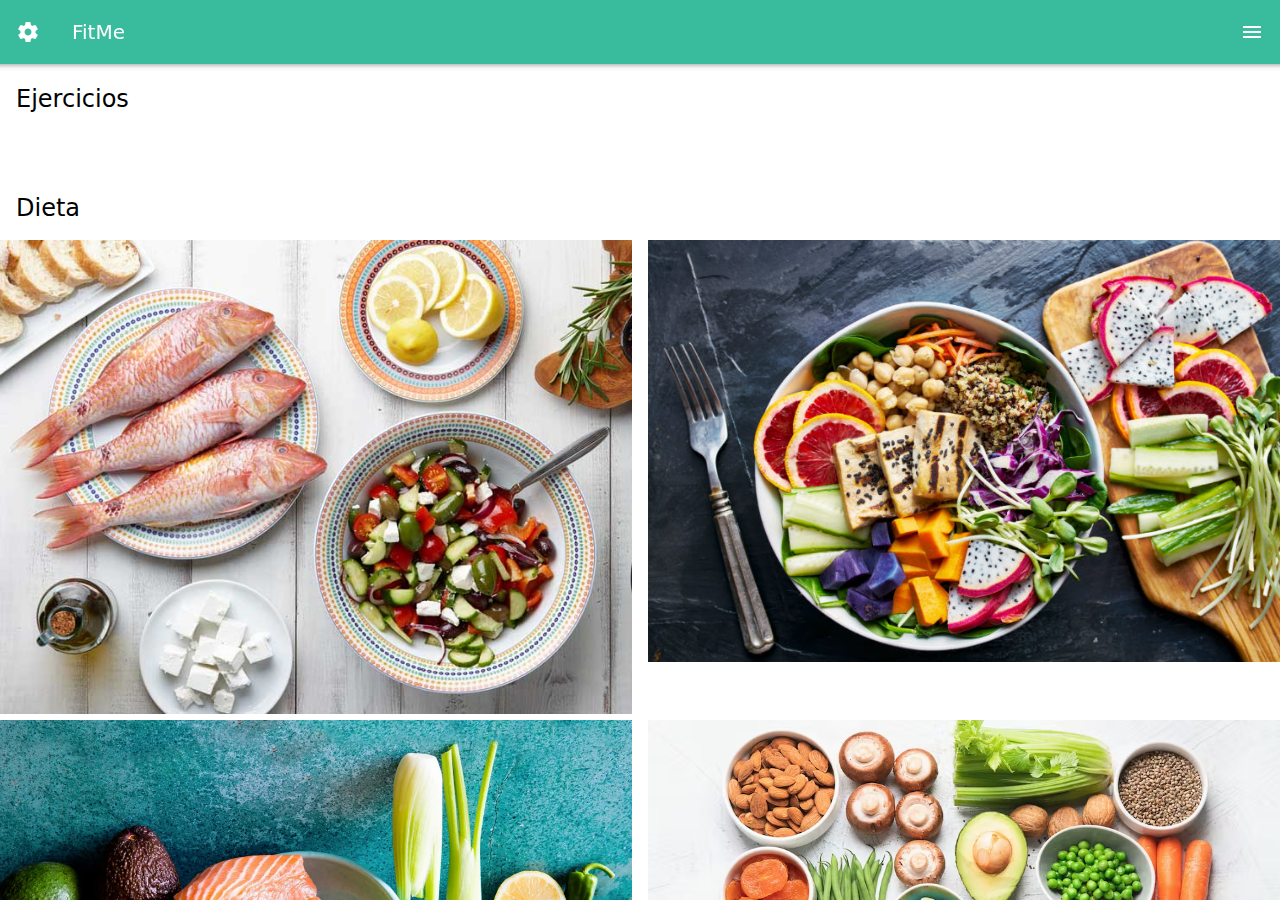
==== index.html @ 6076ef52 "Add files via upload" ====
<!doctype html>
<html>
<head>
<meta charset="utf-8">
<meta name="viewport" content="width=device-width, initial-scale=1.0">
<title>FitMe</title>
<link href="css/framework7.bundle.min.css" rel="stylesheet">
<link href="https://fonts.googleapis.com/icon?family=Material+Icons" rel="stylesheet">
<link href="css/style.css" rel="stylesheet">
	
</head>
<body>


	<div id="app">
		<div class="view view-main view-init">
			
			<section class="panel panel-left panel-cover" id="panel-left">
				<div class="info-user">
					
					<div class="row">
						<article class="col-30">
							<img src="img/WhatsApp Image 2022-12-01 at 8.39.39 PM.jpeg" class="img-fluid" alt="">
						</article>
						<article class="col-70">
							<h4>Rafael Bran</h4>
							<p>rafabran@gmail.com</p>
						</article>
					</div>
				</div>
					<div class="list media-list no-margin-top list-panel">
						<ul>
							<li>
								<a href="/home/" class="item-content item-link panel-close">
									<div class="item-media">
										<i class="material-icons">home</i>
									</div>
									<div class="item-inner">
										<span class="item-title">Home</span>
									</div>
								</a>
							</li>
							<li>
								<a href="/brands/" class="item-content item-link panel-close">
									<div class="item-media">
										<i class="material-icons">history</i>
									</div>
									<div class="item-inner">
										<span class="item-title">History</span>
									</div>
								</a>
							</li>
							<li>
								<a href="#" class="item-content item-link panel-close">
									<div class="item-media">
										<i class="material-icons">article</i>
									</div>
									<div class="item-inner">
										<span class="item-title">work</span>
									</div>
								</a>
							</li>
							<li>
								<a href="/brands/" class="item-content item-link panel-close">
									<div class="item-media">
										<i class="material-icons">location_on</i>
									</div>
									<div class="item-inner">
										<span class="item-title">Location</span>
									</div>
								</a>
							</li>
							
							<li>
								<a href="#" class="item-content item-link panel-close">
									<div class="item-media">
										<i class="material-icons">notifications</i>
									</div>
									<div class="item-inner">
										<span class="item-title">Notifications</span>
									</div>
								</a>
							</li>
							<li>
								<a href="#" class="item-content item-link panel-close">
									<div class="item-media">
										<i class="material-icons">settings</i>
									</div>
									<div class="item-inner">
										<span class="item-title">Settings</span>
									</div>
								</a>
							</li>
							<li>
								<a href="#" class="item-content item-link panel-close">
									<div class="item-media">
										<i class="material-icons">help</i>
									</div>
									<div class="item-inner">
										<span class="item-title">Help  About</span>
									</div>
								</a>
							</li>
						</ul>
					</div>
			</section>
			
		
        
			<section data-name="home" class="page">

			  <!-- Top Navbar -->
			  <nav class="navbar">
				<div class="navbar-bg"></div>
				<div class="navbar-inner">
					<div class="left">
						<a href="#" class="link"><span class="material-icons">settings</span></a>
					</div>
				  	<div class="title">FitMe</div>
					<div class="right">
						<a href="#" class="link panel-open" data-panel="left"><span class="material-icons">menu</span></a>
					</div>
				</div>
			  </nav>


			  <section class="page-content">
			  
				  <h2 class="block-title block-title-medium">Ejercicios</h2>
				  <div class="home-ejercicios">
					  <div class="row">
					  <article class="col-50">
						  <img src="img/portrait-of-smiling-fitness-woman-in-earphones (1).jpg" alt="" class="img-fluid">
						  
						  </article>
						  
						    <article class="col-50">
								 <img src="img/portrait-of-fitness-woman-in-earphones.jpg" alt="" class="img-fluid">
						  </article>
						
						  
					  </div>
					  <div class="row">
					  <article class="col-50">
						  <img src="img/portrait-of-fitness-woman-doing-stretching-exercises.jpg" alt="" class="img-fluid">
						  
						  </article>
						  
						    <article class="col-50">
								 <img src="img/young-attractive-fitness-girl-jogging.jpg" alt="" class="img-fluid">
						  </article>
						
						  
					  </div>
				  </div>
				  
				  <h2 class="block-title block-title-medium">Dieta</h2>
				  <div class="home-ejercicios">
					  <div class="row">
					  <article class="col-50">
						  <img src="img/mediterranean-diet-meal-plan-732x549-thumbnail.jpg" alt="" class="img-fluid">
						  
						  </article>
						  
						    <article class="col-50">
								 <img src="img/whole30.jpg" alt="" class="img-fluid">
						  </article>
						
						  
					  </div>
					  <div class="row">
					  <article class="col-50">
						  <img src="img/ingredients-healthy-eating-food-eggs-salmon-vegetables-1296x728-header-1.webp" alt="" class="img-fluid">
						  
						  </article>
						  
						    <article class="col-50">
								 <img src="img/file-20200813-22-u6p0qo.avif" alt="" class="img-fluid">
						  </article>
						
						  
					  </div>
					  
					  <div class="toolbar toolbar-bottom">
			  <div class="toolbar-inner">
				<a href="/home/" class="link">
					<i class="material-icons">home</i></a>
				  <a href="/brands/" class="link">
					<i class="material-icons">calendar_today</i></a>
				<a href="#panel-left" class="link">
					<i class="material-icons">account_circle</i></a>
				  <a href="#" class="link">
					<i class="material-icons">favorite</i></a>
			  </div>
						  
			</div>
					  
				  </div>
			  </section>

			</section>
			
		</div>
	</div>
	
	
	
	
	<script src="js/framework7.bundle.min.js"></script>
	<script src="js/app.js"></script>
	
</body>
</html>
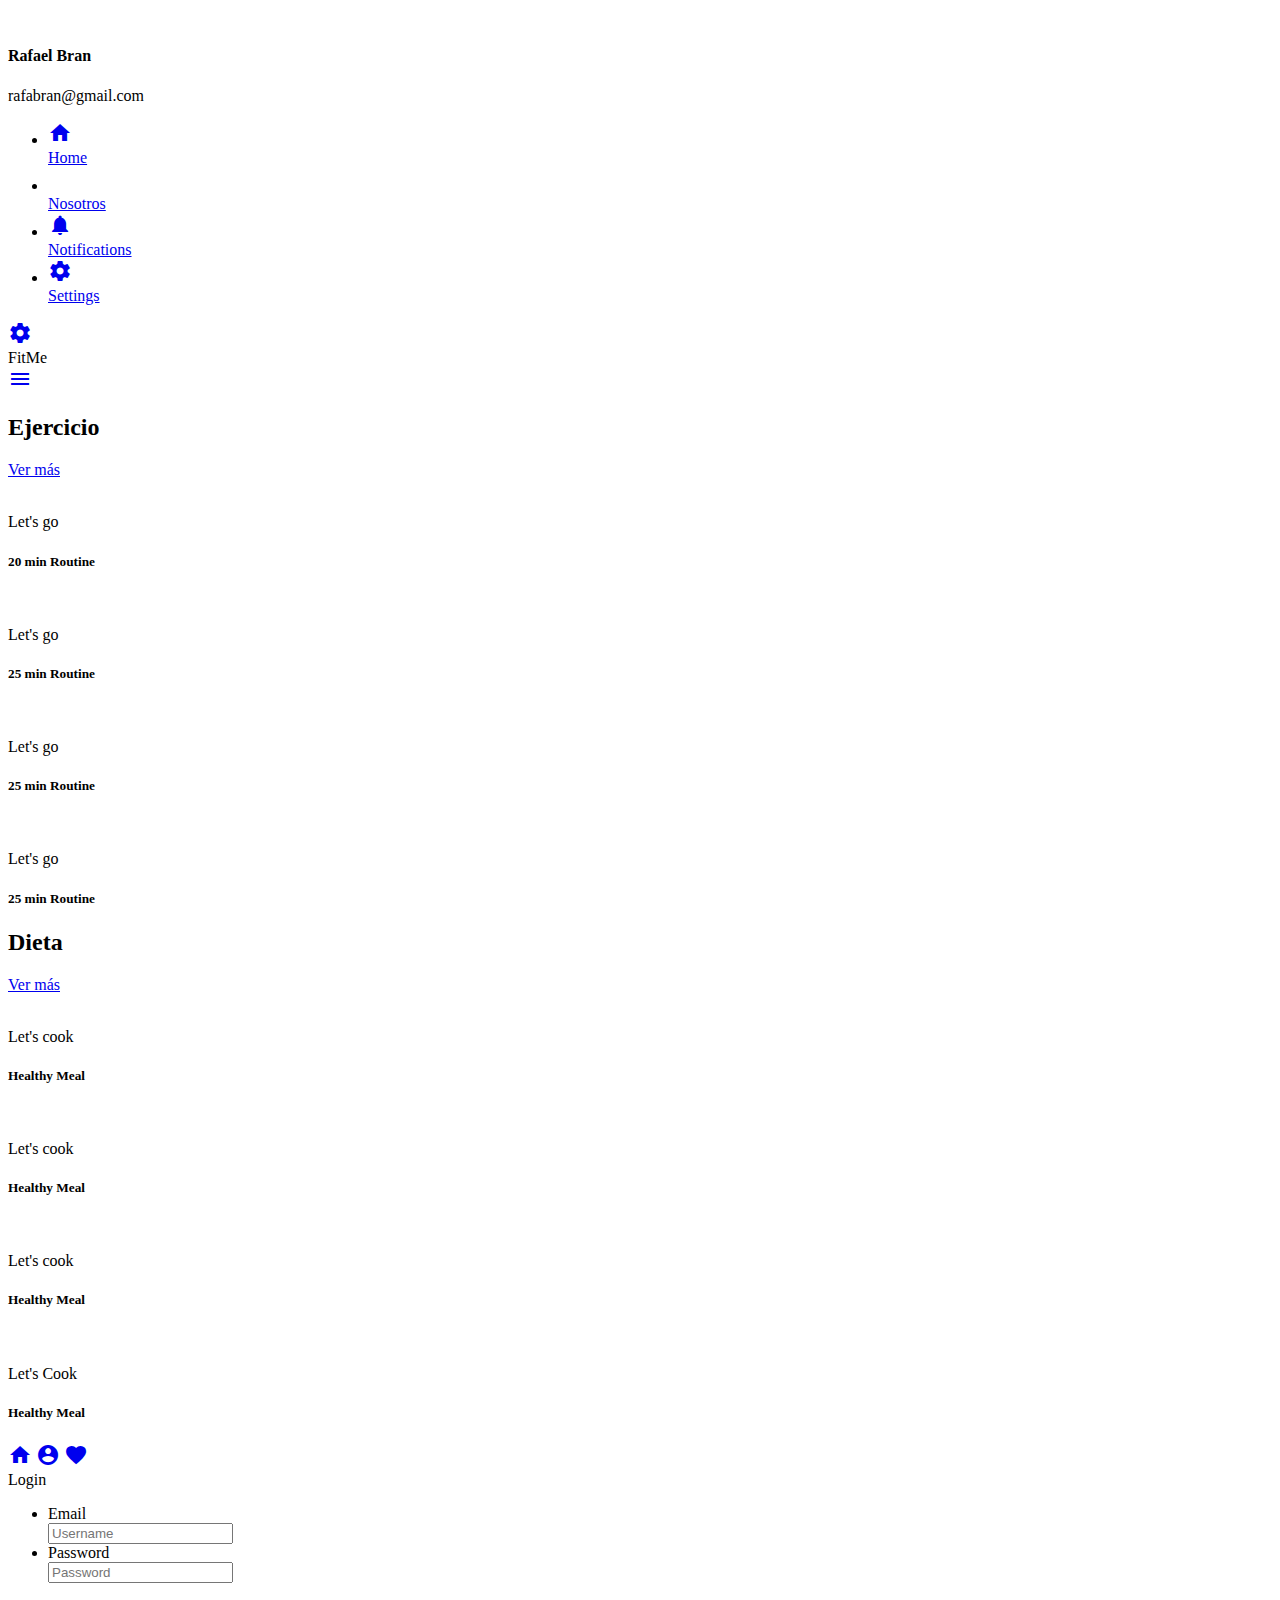
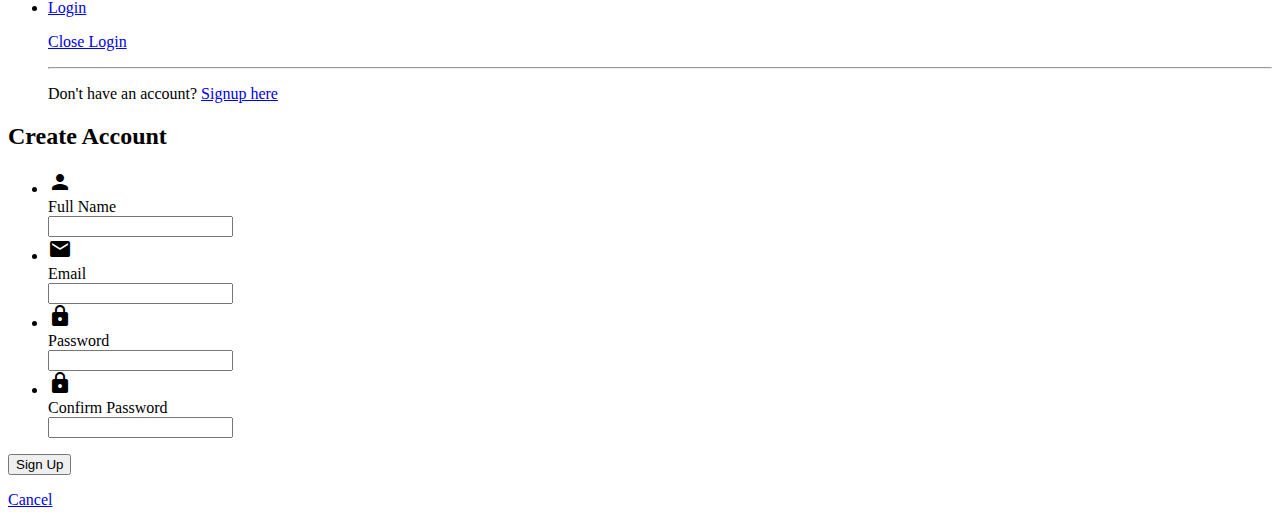
==== commit d4e519b4: "Add files via upload" ====
--- a/index.html
+++ b/index.html
@@ -41,36 +41,15 @@
 								</a>
 							</li>
 							<li>
-								<a href="/brands/" class="item-content item-link panel-close">
-									<div class="item-media">
-										<i class="material-icons">history</i>
-									</div>
-									<div class="item-inner">
-										<span class="item-title">History</span>
-									</div>
-								</a>
-							</li>
-							<li>
-								<a href="#" class="item-content item-link panel-close">
+								<a href="about.html" class="item-content item-link panel-close">
 									<div class="item-media">
 										<i class="material-icons">article</i>
 									</div>
 									<div class="item-inner">
-										<span class="item-title">work</span>
+										<span class="item-title">Nosotros</span>
 									</div>
 								</a>
-							</li>
-							<li>
-								<a href="/brands/" class="item-content item-link panel-close">
-									<div class="item-media">
-										<i class="material-icons">location_on</i>
-									</div>
-									<div class="item-inner">
-										<span class="item-title">Location</span>
-									</div>
-								</a>
-							</li>
-							
+							</li>				
 							<li>
 								<a href="#" class="item-content item-link panel-close">
 									<div class="item-media">
@@ -91,16 +70,6 @@
 									</div>
 								</a>
 							</li>
-							<li>
-								<a href="#" class="item-content item-link panel-close">
-									<div class="item-media">
-										<i class="material-icons">help</i>
-									</div>
-									<div class="item-inner">
-										<span class="item-title">Help  About</span>
-									</div>
-								</a>
-							</li>
 						</ul>
 					</div>
 			</section>
@@ -126,56 +95,174 @@
 
 			  <section class="page-content">
 			  
-				  <h2 class="block-title block-title-medium">Ejercicios</h2>
+				 <div class="row-titles">
+					<div class="row">
+					
+						<article class="col-70">
+							<h2 class="block-title block-title-medium">Ejercicio</h2>
+						</article>
+						
+						<article class="col-30 text-align-right">
+							<a href="#" class="block-title link">Ver más</a>
+						</article>
+						
+					</div>
+				</div>
 				  <div class="home-ejercicios">
 					  <div class="row">
 					  <article class="col-50">
+						  <div class="card">
+								<div class="card-content">
+									<div class="capa-relative">
 						  <img src="img/portrait-of-smiling-fitness-woman-in-earphones (1).jpg" alt="" class="img-fluid">
-						  
+						  <div class="overlay"></div>
+										<div class="capa-texto">
+											<p>Let's go</p>
+											<h5>20 min Routine</h5>
+										</div>
+									</div>
+									</div>
+							  </div>
+									
 						  </article>
 						  
 						    <article class="col-50">
+								<div class="card">
+								<div class="card-content">
+									<div class="capa-relative">
 								 <img src="img/portrait-of-fitness-woman-in-earphones.jpg" alt="" class="img-fluid">
+											  <div class="overlay"></div>
+										<div class="capa-texto">
+											<p>Let's go</p>
+											<h5>25 min Routine</h5>
+										</div>
+										
+											</div>
+									</div>
+									</div>
 						  </article>
 						
 						  
 					  </div>
 					  <div class="row">
 					  <article class="col-50">
+						  <div class="card">
+								<div class="card-content">
+									<div class="capa-relative">
 						  <img src="img/portrait-of-fitness-woman-doing-stretching-exercises.jpg" alt="" class="img-fluid">
-						  
+										 <div class="overlay"></div>
+										<div class="capa-texto">
+											<p>Let's go</p>
+											<h5>25 min Routine</h5>
+										</div>
+						  		</div>
+									</div>
+							  </div>
+									
 						  </article>
 						  
 						    <article class="col-50">
+								<div class="card">
+								<div class="card-content">
+									<div class="capa-relative">
 								 <img src="img/young-attractive-fitness-girl-jogging.jpg" alt="" class="img-fluid">
-						  </article>
-						
-						  
-					  </div>
-				  </div>
-				  
-				  <h2 class="block-title block-title-medium">Dieta</h2>
+									  <div class="overlay"></div>
+										<div class="capa-texto">
+											<p>Let's go</p>
+											<h5>25 min Routine</h5>
+										</div>
+												</div>
+									</div>
+							  </div>
+									
+						  </article>
+						
+						  
+					  </div>
+				  </div>
+				 
+				  <div class="row-titles">
+					<div class="row">
+					
+						<article class="col-70">
+							<h2 class="block-title block-title-medium">Dieta</h2>
+						</article>
+						
+						<article class="col-30 text-align-right">
+							<a href="#" class="block-title link">Ver más</a>
+						</article>
+						
+					</div>
+				</div>
 				  <div class="home-ejercicios">
 					  <div class="row">
 					  <article class="col-50">
-						  <img src="img/mediterranean-diet-meal-plan-732x549-thumbnail.jpg" alt="" class="img-fluid">
-						  
+						  <div class="card">
+								<div class="card-content">
+									<div class="capa-relative">
+						  <img src="img/DT1.png"alt="" class="img-fluid">
+						  	  <div class="overlay"></div>
+										<div class="capa-texto">
+											<p>Let's cook</p>
+											<h5>Healthy Meal</h5>
+										</div>
+										</div>
+									</div>
+							  </div>
+									
+										
 						  </article>
 						  
 						    <article class="col-50">
-								 <img src="img/whole30.jpg" alt="" class="img-fluid">
+								<div class="card">
+								<div class="card-content">
+									<div class="capa-relative">
+								 <img src="img/DT2.png" alt="" class="img-fluid">
+									  <div class="overlay"></div>
+										<div class="capa-texto">
+											<p>Let's cook</p>
+											<h5>Healthy Meal</h5>
+										</div>
+										</div>
+									</div>
+							  </div>
+									
 						  </article>
 						
 						  
 					  </div>
 					  <div class="row">
 					  <article class="col-50">
-						  <img src="img/ingredients-healthy-eating-food-eggs-salmon-vegetables-1296x728-header-1.webp" alt="" class="img-fluid">
-						  
+						  <div class="card">
+								<div class="card-content">
+									<div class="capa-relative">
+						  <img src="img/DT3.png" alt="" class="img-fluid">
+						  	  <div class="overlay"></div>
+										<div class="capa-texto">
+											<p>Let's cook</p>
+											<h5>Healthy Meal</h5>
+										</div>
+										
+						  </div>
+									</div>
+							  </div>
+									
 						  </article>
 						  
 						    <article class="col-50">
-								 <img src="img/file-20200813-22-u6p0qo.avif" alt="" class="img-fluid">
+								<div class="card">
+								<div class="card-content">
+									<div class="capa-relative">
+								 <img src="img/DT4.png" alt="" class="img-fluid">
+									  <div class="overlay"></div>
+										<div class="capa-texto">
+											<p>Let's Cook</p>
+											<h5>Healthy Meal</h5>
+										</div>
+									</div>
+									</div>
+							  </div>
+										
 						  </article>
 						
 						  
@@ -185,8 +272,6 @@
 			  <div class="toolbar-inner">
 				<a href="/home/" class="link">
 					<i class="material-icons">home</i></a>
-				  <a href="/brands/" class="link">
-					<i class="material-icons">calendar_today</i></a>
 				<a href="#panel-left" class="link">
 					<i class="material-icons">account_circle</i></a>
 				  <a href="#" class="link">
@@ -203,6 +288,122 @@
 		</div>
 	</div>
 	
+	<section class="login-screen modal-in" id="login">
+	  <!-- Default view-page layout -->
+	  <div class="view">
+		<div class="page login-screen-page">
+		  <!-- page-content has additional login-screen content -->
+		  <div class="page-content login-screen-content">
+			<div class="login-screen-title">Login</div>
+			<!-- Login form -->
+			<form id="form-login">
+			  <div class="list">
+				<ul>
+				  <li class="item-content item-input">
+					<div class="item-inner">
+					  <div class="item-title item-label">Email</div>
+					  <div class="item-input-wrap">
+						<input type="email" name="username" placeholder="Username" required validate>
+						<span class="input-clear-button"></span>
+					  </div>
+					</div>
+				  </li>
+				  <li class="item-content item-input">
+					<div class="item-inner">
+					  <div class="item-title item-label">Password</div>
+					  <div class="item-input-wrap">
+						<input type="password" name="password" placeholder="Password" required validate>
+						<span class="input-clear-button"></span>
+					  </div>
+					</div>
+				  </li>
+				</ul>
+			  </div>
+			  <div class="list block">
+				  
+				<ul>
+				  <li>
+						<a href="#" class="button button-fill" id="btnLogin">Login</a>
+					  	<p class="small text-align-center"><a href="#" class="link login-screen-close">Close Login</a></p>
+					  	<hr>
+					 	<p class="small">Don't have an account? <a href="#" class="link popup-open" data-popup="#popup-signup">Signup here</a></p>
+				  </li>
+				</ul>
+
+			  </div>
+			</form>
+		  </div>
+		</div>
+	  </div>
+	</section>
+	
+	
+	
+	<section class="popup" id="popup-signup">
+	
+	
+		<div class="block">
+			
+			<h2 class="block-title-large">Create Account</h2>
+			
+			<div class="list">
+			  <ul>
+				<li class="item-content item-input">
+				  <div class="item-media"><i class="material-icons">person</i></div>
+				  <div class="item-inner">
+					<div class="item-title item-label">Full Name</div>
+					<div class="item-input-wrap">
+					  <input type="text" name="name" required validate>
+					  <span class="input-clear-button"></span>
+					</div>
+				  </div>
+				</li>
+				<li class="item-content item-input">
+				  <div class="item-media"><i class="material-icons">mail</i></div>
+				  <div class="item-inner">
+					<div class="item-title item-label">Email</div>
+					<div class="item-input-wrap">
+					  <input type="email" name="email" required validate>
+					  <span class="input-clear-button"></span>
+					</div>
+				  </div>
+				</li>
+				<li class="item-content item-input">
+				  <div class="item-media"><i class="material-icons">lock</i></div>
+				  <div class="item-inner">
+					<div class="item-title item-label">Password</div>
+					<div class="item-input-wrap">
+					  <input type="password" name="password" required validate>
+					  <span class="input-clear-button"></span>
+					</div>
+				  </div>
+				</li>
+				<li class="item-content item-input">
+				  <div class="item-media"><i class="material-icons">lock</i></div>
+				  <div class="item-inner">
+					<div class="item-title item-label">Confirm Password</div>
+					<div class="item-input-wrap">
+					  <input type="password" name="passwordconf" required validate>
+					  <span class="input-clear-button"></span>
+					</div>
+				  </div>
+				</li>
+			  </ul>
+			</div>
+			
+			<div class="block">
+				<button type="button" class="button button-fill">Sign Up</button>
+				<p><a href="#" class="button popup-close">Cancel</a></p>
+			</div>
+			
+			
+		</div>
+		
+	
+	</section>
+	
+	
+
 	
 	
 	
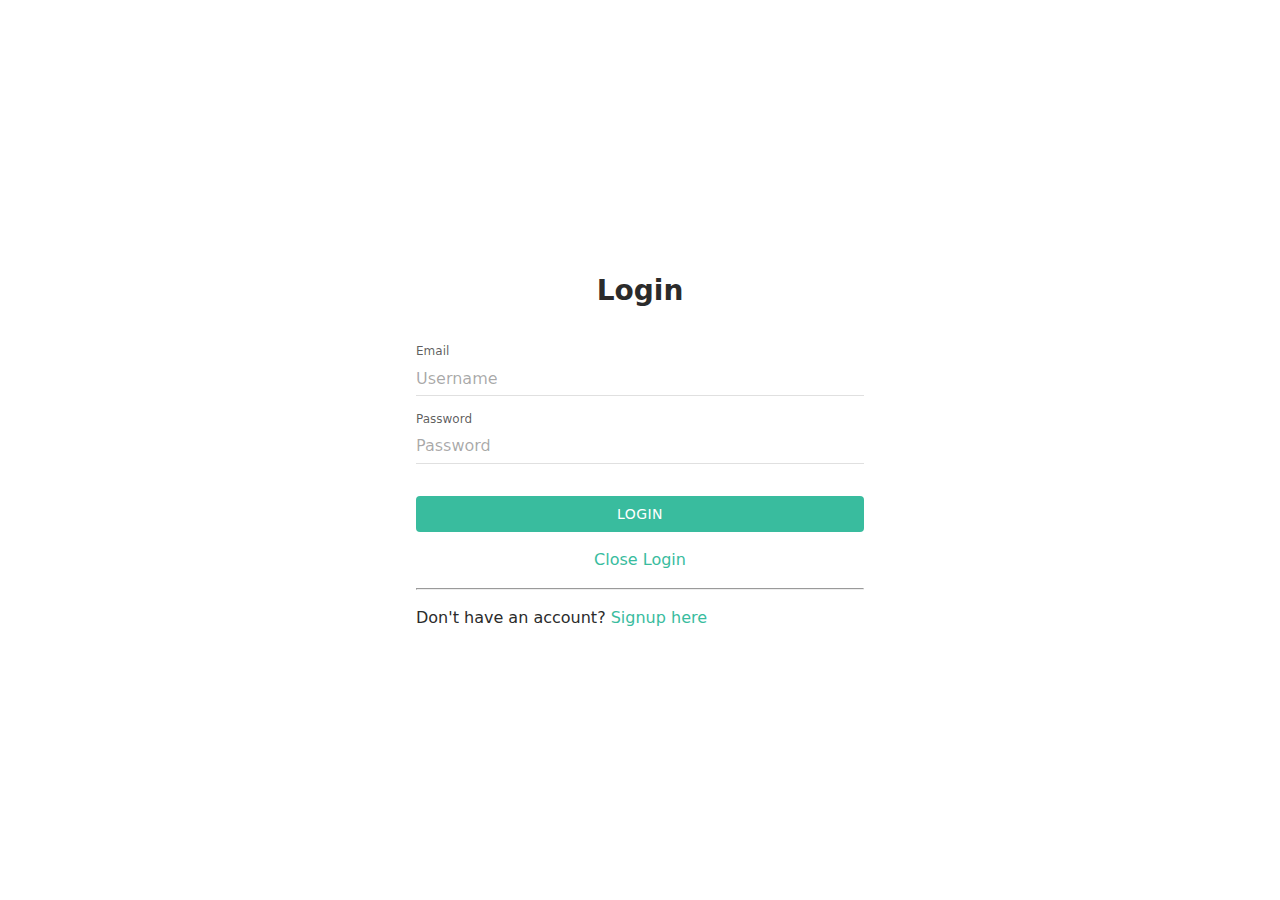
==== commit 2b2c5c50: "Add files via upload" ====
--- a/index.html
+++ b/index.html
@@ -41,17 +41,17 @@
 								</a>
 							</li>
 							<li>
-								<a href="about.html" class="item-content item-link panel-close">
+								<a href="/about/" class="item-content item-link panel-close">
 									<div class="item-media">
 										<i class="material-icons">article</i>
 									</div>
 									<div class="item-inner">
-										<span class="item-title">Nosotros</span>
+										<span href="/about/" class="item-title">Nosotros</span>
 									</div>
 								</a>
 							</li>				
 							<li>
-								<a href="#" class="item-content item-link panel-close">
+								<a href="/notifications/" class="item-content item-link panel-close">
 									<div class="item-media">
 										<i class="material-icons">notifications</i>
 									</div>
@@ -103,7 +103,7 @@
 						</article>
 						
 						<article class="col-30 text-align-right">
-							<a href="#" class="block-title link">Ver más</a>
+							<a href="/workouts/" class="block-title link">Ver más</a>
 						</article>
 						
 					</div>
@@ -189,7 +189,7 @@
 						</article>
 						
 						<article class="col-30 text-align-right">
-							<a href="#" class="block-title link">Ver más</a>
+							<a href="/recetas/" class="block-title link">Ver más</a>
 						</article>
 						
 					</div>
@@ -272,9 +272,9 @@
 			  <div class="toolbar-inner">
 				<a href="/home/" class="link">
 					<i class="material-icons">home</i></a>
-				<a href="#panel-left" class="link">
+				<a href="/my profile/" class="link">
 					<i class="material-icons">account_circle</i></a>
-				  <a href="#" class="link">
+				  <a href="/favorite/" class="link">
 					<i class="material-icons">favorite</i></a>
 			  </div>
 						  
--- a/css/framework7.bundle.min.css
+++ b/css/framework7.bundle.min.css
@@ -0,0 +1,13 @@
+/**
+ * Framework7 5.7.5
+ * Full featured mobile HTML framework for building iOS & Android apps
+ * https://framework7.io/
+ *
+ * Copyright 2014-2020 Vladimir Kharlampidi
+ *
+ * Released under the MIT License
+ *
+ * Released on: May 16, 2020
+ */
+
+:root{--f7-theme-color:#007aff;--f7-theme-color-rgb:0,122,255;--f7-theme-color-shade:#0066d6;--f7-theme-color-tint:#298fff;--f7-safe-area-left:0px;--f7-safe-area-right:0px;--f7-safe-area-top:0px;--f7-safe-area-bottom:0px;--f7-safe-area-outer-left:0px;--f7-safe-area-outer-right:0px;--f7-device-pixel-ratio:1}@supports (left:env(safe-area-inset-left)){:root{--f7-safe-area-top:env(safe-area-inset-top);--f7-safe-area-bottom:env(safe-area-inset-bottom)}:root .ios-edges,:root .ios-left-edge,:root .panel-left,:root .popup,:root .safe-area-left,:root .safe-areas,:root .sheet-modal{--f7-safe-area-left:env(safe-area-inset-left);--f7-safe-area-outer-left:env(safe-area-inset-left)}:root .ios-edges,:root .ios-right-edge,:root .panel-right,:root .popup,:root .safe-area-right,:root .safe-areas,:root .sheet-modal{--f7-safe-area-right:env(safe-area-inset-right);--f7-safe-area-outer-right:env(safe-area-inset-right)}:root .no-ios-edges,:root .no-ios-left-edge,:root .no-safe-area-left,:root .no-safe-areas{--f7-safe-area-left:0px;--f7-safe-area-outer-left:0px}:root .no-ios-edges,:root .no-ios-right-edge,:root .no-safe-area-right,:root .no-safe-areas{--f7-safe-area-right:0px;--f7-safe-area-outer-right:0px}}@media (-webkit-min-device-pixel-ratio:2),(min-resolution:2dppx){:root{--f7-device-pixel-ratio:2}}@media (-webkit-min-device-pixel-ratio:3),(min-resolution:3dppx){:root{--f7-device-pixel-ratio:3}}:root{--f7-font-size:14px;--f7-bars-bg-image:none;--f7-bars-translucent-opacity:0.8;--f7-bars-translucent-blur:20px;--f7-bars-shadow-bottom-image:linear-gradient(to bottom, rgba(0, 0, 0, 0.25) 0%, rgba(0, 0, 0, 0.08) 40%, rgba(0, 0, 0, 0.04) 50%, rgba(0, 0, 0, 0) 90%, rgba(0, 0, 0, 0) 100%);--f7-bars-shadow-top-image:linear-gradient(to top, rgba(0, 0, 0, 0.25) 0%, rgba(0, 0, 0, 0.08) 40%, rgba(0, 0, 0, 0.04) 50%, rgba(0, 0, 0, 0) 90%, rgba(0, 0, 0, 0) 100%);--f7-bars-text-color:#000;--f7-bars-bg-color:#f7f7f8;--f7-bars-bg-color-rgb:247,247,248}:root .theme-dark,:root.theme-dark{--f7-bars-text-color:#fff}.ios{--f7-font-family:-apple-system,SF Pro Text,SF UI Text,system-ui,Helvetica Neue,Helvetica,Arial,sans-serif;--f7-line-height:1.4;--f7-text-color:#000;--f7-bars-border-color:rgba(0, 0, 0, 0.25)}.ios .theme-dark,.ios.theme-dark{--f7-text-color:#fff;--f7-bars-bg-color:#121212;--f7-bars-bg-color-rgb:22,22,22;--f7-bars-border-color:rgba(255, 255, 255, 0.16)}.md{--f7-font-family:Roboto,system-ui,Noto,Helvetica,Arial,sans-serif;--f7-line-height:1.5;--f7-bars-border-color:transparent;--f7-text-color:#212121}.md .theme-dark,.md.theme-dark{--f7-text-color:rgba(255, 255, 255, 0.87);--f7-bars-bg-color:#202020}.aurora{--f7-font-family:-apple-system,system-ui,Helvetica,Arial,sans-serif;--f7-line-height:1.5;--f7-text-color:#000;--f7-bars-border-color:rgba(0, 0, 0, 0.2)}.aurora .theme-dark,.aurora.theme-dark{--f7-text-color:#fff;--f7-bars-bg-color:#202020;--f7-bars-border-color:rgba(255, 255, 255, 0.1)}.text-color-primary{--f7-theme-color-text-color:var(--f7-theme-color)}.bg-color-primary{--f7-theme-color-bg-color:var(--f7-theme-color)}.border-color-primary{--f7-theme-color-border-color:var(--f7-theme-color)}.ripple-color-primary{--f7-theme-color-ripple-color:rgba(var(--f7-theme-color-rgb), 0.3)}:root{--f7-color-red:#ff3b30;--f7-color-red-rgb:255,59,48;--f7-color-red-shade:#ff1407;--f7-color-red-tint:#ff6259;--f7-color-green:#4cd964;--f7-color-green-rgb:76,217,100;--f7-color-green-shade:#2cd048;--f7-color-green-tint:#6ee081;--f7-color-blue:#2196f3;--f7-color-blue-rgb:33,150,243;--f7-color-blue-shade:#0c82df;--f7-color-blue-tint:#48a8f5;--f7-color-pink:#ff2d55;--f7-color-pink-rgb:255,45,85;--f7-color-pink-shade:#ff0434;--f7-color-pink-tint:#ff5676;--f7-color-yellow:#ffcc00;--f7-color-yellow-rgb:255,204,0;--f7-color-yellow-shade:#d6ab00;--f7-color-yellow-tint:#ffd429;--f7-color-orange:#ff9500;--f7-color-orange-rgb:255,149,0;--f7-color-orange-shade:#d67d00;--f7-color-orange-tint:#ffa629;--f7-color-purple:#9c27b0;--f7-color-purple-rgb:156,39,176;--f7-color-purple-shade:#7e208f;--f7-color-purple-tint:#b92fd1;--f7-color-deeppurple:#673ab7;--f7-color-deeppurple-rgb:103,58,183;--f7-color-deeppurple-shade:#563098;--f7-color-deeppurple-tint:#7c52c8;--f7-color-lightblue:#5ac8fa;--f7-color-lightblue-rgb:90,200,250;--f7-color-lightblue-shade:#32bbf9;--f7-color-lightblue-tint:#82d5fb;--f7-color-teal:#009688;--f7-color-teal-rgb:0,150,136;--f7-color-teal-shade:#006d63;--f7-color-teal-tint:#00bfad;--f7-color-lime:#cddc39;--f7-color-lime-rgb:205,220,57;--f7-color-lime-shade:#bac923;--f7-color-lime-tint:#d6e25c;--f7-color-deeporange:#ff6b22;--f7-color-deeporange-rgb:255,107,34;--f7-color-deeporange-shade:#f85200;--f7-color-deeporange-tint:#ff864b;--f7-color-gray:#8e8e93;--f7-color-gray-rgb:142,142,147;--f7-color-gray-shade:#79797f;--f7-color-gray-tint:#a3a3a7;--f7-color-white:#ffffff;--f7-color-white-rgb:255,255,255;--f7-color-white-shade:#ebebeb;--f7-color-white-tint:#ffffff;--f7-color-black:#000000;--f7-color-black-rgb:0,0,0;--f7-color-black-shade:#000000;--f7-color-black-tint:#141414}.color-theme-red{--f7-theme-color:#ff3b30;--f7-theme-color-rgb:255,59,48;--f7-theme-color-shade:#ff1407;--f7-theme-color-tint:#ff6259}.color-theme-green{--f7-theme-color:#4cd964;--f7-theme-color-rgb:76,217,100;--f7-theme-color-shade:#2cd048;--f7-theme-color-tint:#6ee081}.color-theme-blue{--f7-theme-color:#2196f3;--f7-theme-color-rgb:33,150,243;--f7-theme-color-shade:#0c82df;--f7-theme-color-tint:#48a8f5}.color-theme-pink{--f7-theme-color:#ff2d55;--f7-theme-color-rgb:255,45,85;--f7-theme-color-shade:#ff0434;--f7-theme-color-tint:#ff5676}.color-theme-yellow{--f7-theme-color:#ffcc00;--f7-theme-color-rgb:255,204,0;--f7-theme-color-shade:#d6ab00;--f7-theme-color-tint:#ffd429}.color-theme-orange{--f7-theme-color:#ff9500;--f7-theme-color-rgb:255,149,0;--f7-theme-color-shade:#d67d00;--f7-theme-color-tint:#ffa629}.color-theme-purple{--f7-theme-color:#9c27b0;--f7-theme-color-rgb:156,39,176;--f7-theme-color-shade:#7e208f;--f7-theme-color-tint:#b92fd1}.color-theme-deeppurple{--f7-theme-color:#673ab7;--f7-theme-color-rgb:103,58,183;--f7-theme-color-shade:#563098;--f7-theme-color-tint:#7c52c8}.color-theme-lightblue{--f7-theme-color:#5ac8fa;--f7-theme-color-rgb:90,200,250;--f7-theme-color-shade:#32bbf9;--f7-theme-color-tint:#82d5fb}.color-theme-teal{--f7-theme-color:#009688;--f7-theme-color-rgb:0,150,136;--f7-theme-color-shade:#006d63;--f7-theme-color-tint:#00bfad}.color-theme-lime{--f7-theme-color:#cddc39;--f7-theme-color-rgb:205,220,57;--f7-theme-color-shade:#bac923;--f7-theme-color-tint:#d6e25c}.color-theme-deeporange{--f7-theme-color:#ff6b22;--f7-theme-color-rgb:255,107,34;--f7-theme-color-shade:#f85200;--f7-theme-color-tint:#ff864b}.color-theme-gray{--f7-theme-color:#8e8e93;--f7-theme-color-rgb:142,142,147;--f7-theme-color-shade:#79797f;--f7-theme-color-tint:#a3a3a7}.color-theme-white{--f7-theme-color:#ffffff;--f7-theme-color-rgb:255,255,255;--f7-theme-color-shade:#ebebeb;--f7-theme-color-tint:#ffffff}.color-theme-black{--f7-theme-color:#000000;--f7-theme-color-rgb:0,0,0;--f7-theme-color-shade:#000000;--f7-theme-color-tint:#141414}.color-red{--f7-theme-color:#ff3b30;--f7-theme-color-rgb:255,59,48;--f7-theme-color-shade:#ff1407;--f7-theme-color-tint:#ff6259}.text-color-red{--f7-theme-color-text-color:#ff3b30}.bg-color-red{--f7-theme-color-bg-color:#ff3b30}.border-color-red{--f7-theme-color-border-color:#ff3b30}.ripple-color-red,.ripple-red{--f7-theme-color-ripple-color:rgba(255, 59, 48, 0.3)}.color-green{--f7-theme-color:#4cd964;--f7-theme-color-rgb:76,217,100;--f7-theme-color-shade:#2cd048;--f7-theme-color-tint:#6ee081}.text-color-green{--f7-theme-color-text-color:#4cd964}.bg-color-green{--f7-theme-color-bg-color:#4cd964}.border-color-green{--f7-theme-color-border-color:#4cd964}.ripple-color-green,.ripple-green{--f7-theme-color-ripple-color:rgba(76, 217, 100, 0.3)}.color-blue{--f7-theme-color:#2196f3;--f7-theme-color-rgb:33,150,243;--f7-theme-color-shade:#0c82df;--f7-theme-color-tint:#48a8f5}.text-color-blue{--f7-theme-color-text-color:#2196f3}.bg-color-blue{--f7-theme-color-bg-color:#2196f3}.border-color-blue{--f7-theme-color-border-color:#2196f3}.ripple-blue,.ripple-color-blue{--f7-theme-color-ripple-color:rgba(33, 150, 243, 0.3)}.color-pink{--f7-theme-color:#ff2d55;--f7-theme-color-rgb:255,45,85;--f7-theme-color-shade:#ff0434;--f7-theme-color-tint:#ff5676}.text-color-pink{--f7-theme-color-text-color:#ff2d55}.bg-color-pink{--f7-theme-color-bg-color:#ff2d55}.border-color-pink{--f7-theme-color-border-color:#ff2d55}.ripple-color-pink,.ripple-pink{--f7-theme-color-ripple-color:rgba(255, 45, 85, 0.3)}.color-yellow{--f7-theme-color:#ffcc00;--f7-theme-color-rgb:255,204,0;--f7-theme-color-shade:#d6ab00;--f7-theme-color-tint:#ffd429}.text-color-yellow{--f7-theme-color-text-color:#ffcc00}.bg-color-yellow{--f7-theme-color-bg-color:#ffcc00}.border-color-yellow{--f7-theme-color-border-color:#ffcc00}.ripple-color-yellow,.ripple-yellow{--f7-theme-color-ripple-color:rgba(255, 204, 0, 0.3)}.color-orange{--f7-theme-color:#ff9500;--f7-theme-color-rgb:255,149,0;--f7-theme-color-shade:#d67d00;--f7-theme-color-tint:#ffa629}.text-color-orange{--f7-theme-color-text-color:#ff9500}.bg-color-orange{--f7-theme-color-bg-color:#ff9500}.border-color-orange{--f7-theme-color-border-color:#ff9500}.ripple-color-orange,.ripple-orange{--f7-theme-color-ripple-color:rgba(255, 149, 0, 0.3)}.color-purple{--f7-theme-color:#9c27b0;--f7-theme-color-rgb:156,39,176;--f7-theme-color-shade:#7e208f;--f7-theme-color-tint:#b92fd1}.text-color-purple{--f7-theme-color-text-color:#9c27b0}.bg-color-purple{--f7-theme-color-bg-color:#9c27b0}.border-color-purple{--f7-theme-color-border-color:#9c27b0}.ripple-color-purple,.ripple-purple{--f7-theme-color-ripple-color:rgba(156, 39, 176, 0.3)}.color-deeppurple{--f7-theme-color:#673ab7;--f7-theme-color-rgb:103,58,183;--f7-theme-color-shade:#563098;--f7-theme-color-tint:#7c52c8}.text-color-deeppurple{--f7-theme-color-text-color:#673ab7}.bg-color-deeppurple{--f7-theme-color-bg-color:#673ab7}.border-color-deeppurple{--f7-theme-color-border-color:#673ab7}.ripple-color-deeppurple,.ripple-deeppurple{--f7-theme-color-ripple-color:rgba(103, 58, 183, 0.3)}.color-lightblue{--f7-theme-color:#5ac8fa;--f7-theme-color-rgb:90,200,250;--f7-theme-color-shade:#32bbf9;--f7-theme-color-tint:#82d5fb}.text-color-lightblue{--f7-theme-color-text-color:#5ac8fa}.bg-color-lightblue{--f7-theme-color-bg-color:#5ac8fa}.border-color-lightblue{--f7-theme-color-border-color:#5ac8fa}.ripple-color-lightblue,.ripple-lightblue{--f7-theme-color-ripple-color:rgba(90, 200, 250, 0.3)}.color-teal{--f7-theme-color:#009688;--f7-theme-color-rgb:0,150,136;--f7-theme-color-shade:#006d63;--f7-theme-color-tint:#00bfad}.text-color-teal{--f7-theme-color-text-color:#009688}.bg-color-teal{--f7-theme-color-bg-color:#009688}.border-color-teal{--f7-theme-color-border-color:#009688}.ripple-color-teal,.ripple-teal{--f7-theme-color-ripple-color:rgba(0, 150, 136, 0.3)}.color-lime{--f7-theme-color:#cddc39;--f7-theme-color-rgb:205,220,57;--f7-theme-color-shade:#bac923;--f7-theme-color-tint:#d6e25c}.text-color-lime{--f7-theme-color-text-color:#cddc39}.bg-color-lime{--f7-theme-color-bg-color:#cddc39}.border-color-lime{--f7-theme-color-border-color:#cddc39}.ripple-color-lime,.ripple-lime{--f7-theme-color-ripple-color:rgba(205, 220, 57, 0.3)}.color-deeporange{--f7-theme-color:#ff6b22;--f7-theme-color-rgb:255,107,34;--f7-theme-color-shade:#f85200;--f7-theme-color-tint:#ff864b}.text-color-deeporange{--f7-theme-color-text-color:#ff6b22}.bg-color-deeporange{--f7-theme-color-bg-color:#ff6b22}.border-color-deeporange{--f7-theme-color-border-color:#ff6b22}.ripple-color-deeporange,.ripple-deeporange{--f7-theme-color-ripple-color:rgba(255, 107, 34, 0.3)}.color-gray{--f7-theme-color:#8e8e93;--f7-theme-color-rgb:142,142,147;--f7-theme-color-shade:#79797f;--f7-theme-color-tint:#a3a3a7}.text-color-gray{--f7-theme-color-text-color:#8e8e93}.bg-color-gray{--f7-theme-color-bg-color:#8e8e93}.border-color-gray{--f7-theme-color-border-color:#8e8e93}.ripple-color-gray,.ripple-gray{--f7-theme-color-ripple-color:rgba(142, 142, 147, 0.3)}.color-white{--f7-theme-color:#ffffff;--f7-theme-color-rgb:255,255,255;--f7-theme-color-shade:#ebebeb;--f7-theme-color-tint:#ffffff}.text-color-white{--f7-theme-color-text-color:#ffffff}.bg-color-white{--f7-theme-color-bg-color:#ffffff}.border-color-white{--f7-theme-color-border-color:#ffffff}.ripple-color-white,.ripple-white{--f7-theme-color-ripple-color:rgba(255, 255, 255, 0.3)}.color-black{--f7-theme-color:#000000;--f7-theme-color-rgb:0,0,0;--f7-theme-color-shade:#000000;--f7-theme-color-tint:#141414}.text-color-black{--f7-theme-color-text-color:#000000}.bg-color-black{--f7-theme-color-bg-color:#000000}.border-color-black{--f7-theme-color-border-color:#000000}.ripple-black,.ripple-color-black{--f7-theme-color-ripple-color:rgba(0, 0, 0, 0.3)}@font-face{font-family:framework7-core-icons;src:url("data:application/font-woff;charset=utf-8;base64, [base64]//[base64]/DZfGbiZGEDgZk2iIYz+/+NfL0sa02cgl4MBLA0AJsoLsnjaY2BkYGD6/K+XQY8l7f8PBgaWNAagCArwBACRVQXFeNpjYGRgYPBkkGZgYQABJiBmZACJOTDogQQADdEA3AB42mNgYfzCOIGBlYGB0YcxjYGBwR1Kf2WQZGhhYGBiYGVmgAFGBiQQkOaawtDAoMBQxXjg/wEGPabPjMUwNYwHwEoUGMQAQ7UMZAAAeNpj2M0gyAACqxgGNWAMAGIdID4A5OwD0rOA+BBI7P9PhuNAMSBmSYOK+wKxExCfBWIJoNzZ/z8Y3YBsF6g4kM2UBpFjBNJMb/7/Z9gNZBtDzGY6CzGHCcQHigMA2dAWtwAAAHjaY2BgYGaAYBkGRgYQiAHyGMF8FgYHIM3DwMHABGQrMOgyWDLEM1T9/w8UBfEMgLzE////P/5//f/V/xv+r4eaAAeMbAxwIUYmIMHEgKYAYjUcsDAwsLKxc3BycfPw8jEQA/[base64]/AQWBEYEZgR4BIoEsgTIBOIFAnja7VXBTyNVGP++Ke106XamnbYztYeVlukMRmWl03ZwLdAIeCCKZgOKXBY2m15Es8S03lpuSzaSGsOGQPZGoomegI0mmwjVC5uNdZPGgzGc8MDG4ImLmyxTvzfTKmX/A7PJe/O995vXN7/3+37fK3AQBIB1nAYX8NC/hXA5t813wV+pLY/7ILft4mgIWy4Guxm8zXvwaW4bGW4EjaBuBHuDy58VCjhtfRtEg3ZDajW70yg4wMbPsefY/x7jzmAuQl/nbBi6qF/A93CWKkyECCgAUsITllPZtJaSw56ElnabuoiKqX8zlctN5e4uTEwsTOCo/6YgLAqLmM9NDQ1NvT/B4CfCTT8DHQ7NH9Ggj0gAyYTIsZ1GUNfS2dSLKKOOiH/4emTf3p5PjvsOxW2OO/TJPb7dPYYeig7n5hHW8Cu6B16gXRRez+ie3gTbQ46EeSXBWBJbzC9pS3z/yPj8/O3rffx3c2Njc6MrS1olwvfN356fHx/u50fnRkfnbF6gwS6d1w0Q4mlLc7dUUjc2MGsHaHE/wQ1cAS99NRJnixQeN6wHVbVeV6u/p53YWgt+/AlvsP1MVFA3qyiqVr2qTrciYPMJafEyaUH3mZkdQaIfJkmZvJdRcyOdnM68u8vOfyg+Qtch04TmjhLsG2HYdzibREY39zfVSkX9np7lZOf7DFFV+NbrZLmi2jpaK10F7gR8LL9JnRYoJmXU1LkelQtIak+XFOC4/H52v93esH6xTtfW0IUpdK2t/blvtl+ZTw/+ha1TtuxZzZhgdP+auMF0Mr6osYCDJGBbszy+g3nw0EThB2g1vqQeLKqEUeh921mzgG+iBgEaMblsrWz3mFlMC/wyL1MXZG+x6EVNYBOGCXyxyNtnhlms0+/ZfwcMYTzizsQjWLcMrJ8Yxrph2JxrGKW8kG5JZLpitAnRx4+jNScQj+bf8CH8iq+CAECZU2QRBSQmZlaZmOsOBLo/doc8V/yCePHzL8Vun/i1F/m8eNEvOGe4hm8RB+Y1chGvb9qJQc0O4HgcZByj3Pmp+oCSd8bhnpa/j2dCM+pr5uTkJ5NbM8PDM8NLH4RmLtFs0hy4MsKQTr2Yw6jIbHvxrPA6xJKFtbZUpRJhnTxJBPKGw/[base64]/E60zfrePG/Qr7fab/+gHfZG6YekB03Or8fp/tQsz1vW95E49EN6eoPGLbD+buJ3To63UhqsYizFEqlll+as1yd0+AC8wvlwmDJ6E2EzlR1Y/VOo3FndbWcLVOrsOcr2NdoWL818G7FLJfNiv08X7f2N+OZuF5n9Wo9wMEqrrBh2q5bF+PHGcSP1RTlJphxqop1zjitO52USS/Z7bxuAceWrJadPwMy5C2ev+V1rIhXn9HtH4d0614AAAB42q2QvU7DMBSFj9u0EgyIgewe26qJnA79G6nUpQtiyB5S01ht4sqNVFW8DBsbIxtPwcLEzltw7RqJoQNDI135y/G59rkGcIVXMBy/Du49M4R48dzAJT48N5GwW88BQvbsuYVr9um5jbARkpMFF/R357osM/Tw5LmBG7x7buIBX54D9FjtuQXO3jy3Sf/GDBpbHGCgsEKBGpwy5+jSOoBAggn6xCk2yLAkV0llSFmQOyOyeklnKLeLmd4ejFoVNe/kXT4QyaTP0022VKUyfFFkZpOVW7Uk5yM121aJPYUwWGOEiK62LImU4wo7spqslHtt1qMo10ZGKtcVySe9fw1zJ9ZuNTSfdFPFNBfHlOr/EY7+BENSx1S/b4O5ruq5NivJB7HgU34yKunJMBpH9jnOMXhKPkP7yvk4ZbFpYrfa2ZBKs1O64kIksRCCn+HSH1E3hiEAeNptkAlPwkAUhGfAAxAsyCV4/hbjfd+3aWq7SiN0yXY5/rzRhVKhiZs06b5v3rzZhxTG5+cbxH/nyHxECmkUUUYFVdRQxyoaaGIN69jBLvawjwMcGu0xTnCKM5zjApe4wjVucIs73OMBj3jCM17wijemmOYc57nARWaYZY5LzLPAZVosssQVlllhlTXWucoGm1zjOje4yS1u50LhKLdl+zIsuS3RVzKwlf/Z0qNKdgI7nhWztvjQ5l5wlJKD+LZkqPv1Lofmv5hQGpNCwjY/i2uB1P6H7zraNxW3LUMx6rAi83eptewYy6xyPF+OSDnu9uQgsJ2ekspZDKUahwgHflcoOxBDbf0FijS5uK/XLUzeFIHSFEwq+dkRlifaQgtbyV7gzczoKtHPTphZRlcrO8o8m3G8gKlplMcIisk9m5UlphjFcmQW88z4haZeSXZG3r8TK74rAAAAAAAB//8AAnjaY2BkYGDgAWIZIGYCQmYGTQZGBi0GDyCbBSzGAAANdgDVAHjadVJJTgJBFH1FdwKOIKB0lEEGwSDOs+KsaDyDGzYaE+LCEA/gwjMY4zlcegbjEYwLb4HvVwM9hXS6q/q9V/+/+v9DARhGFjWoVrP9gAhMIuh0IIxq3d81icH+I2fqNQJl/[base64]/UZceHZ7hW6KTKyrlj2Rlr+r4OKve9ZDUlhzNZ23TWQ+yKiNM4dxmdt/APtJZExAB42mNgZGBg4GKQYzBhYMxJLMlj4GBgAYow/P/PAJJhLM6sSoWKfWCAAwDAjgbRAAB42mNgYGBkAIIbCZo5IPpmTaIhjAYAPREFnQAA") format("woff");font-weight:400;font-style:normal}@font-face{font-family:framework7-skeleton;src:url("data:application/font-woff;charset=utf-8;base64, d09GRgABAAAAAAYQAA0AAAAAEcQAAAAAAAAAAAAAAAAAAAAAAAAAAAAAAABGRlRNAAAF9AAAABkAAAAciVvoDU9TLzIAAAGcAAAASwAAAGBRtV1jY21hcAAAAfwAAAC8AAABamglddJjdnQgAAACuAAAAAQAAAAEABEBRGdhc3AAAAXsAAAACAAAAAj //wADZ2x5ZgAAA2wAAACUAAAJjHCzhiRoZWFkAAABMAAAAC4AAAA2ERr/HWhoZWEAAAFgAAAAGgAAACQC8ADFaG10eAAAAegAAAATAAAAtAMAABFsb2NhAAACvAAAAK4AAACuaNBmhG1heHAAAAF8AAAAHwAAACAAmgA5bmFtZQAABAAAAAFQAAACuLf6wytwb3N0AAAFUAAAAJkAAADOCKMIc3jaY2BkYGAA4lUx8ibx/DZfGbiZGEDgRu39AAT9/wAjA+MBIJeDASwNACBICpsAAHjaY2BkYGA88P8Agx6QAQSMYIQCWABQZgK3AAB42mNgZGBgCGPgYGBiAAEQycgAEnNg0AMJAAANJwDUAHjaY2BhZGCcwMDKwMDow5jGwMDgDqW/MkgytDAwMDGwcjLAACMDEghIc01haGBQYKhlPPD/AIMe4wEGB5gaxgNAHgNQjhEA6dgLvQB42mNkYBBkAAJGKB4KAAAOfQAVAHjaY2BgYGaAYBkGRgYQSAHyGMF8FgYPIM3HwMHAxMDGoMSgxWDNEMsQz1D7/z9QXIFBjUGHwRHIT/z////j/w/+3/9/6//N/[base64]/+tFmQ0BprGyMDw/wAjA+MBoJkMooKKgowMDkwM/[base64]/[base64]/z1beESuRi+pPYJ7vinlu11pGoZJT+cdwVEdBFJSbn7djzLql1/iBlBsidLlcBrG2B8MHlRqGSil51nPfEi6AO3jaXc5ZM4IBAEbhp9RF1FhCRbmyVNYskSXG0CaEQvaf2j/LN112bt6Zc/HOETZiOJAJJmSc15ENmxARFTNpSlzCtBmz5iTNW7AoJR08LFmWlbNi1Zp1G/IKijZt2bZj156SfQcOHSk7dqLi1JlzF6ouXbl241ZNXUNTy522ew8edTx59qKrF3S9edf34dOXbz9+/f0DgycTFgAAAAAAAAH//wACeNpjYGBgZACCGwmaOWC69n4AjAYARC0G1wAAAA==") format("woff");font-weight:300,400,500,600,700;font-style:normal,italic}.framework7-root,body,html{position:relative;height:100%;width:100%;overflow-x:hidden}body{margin:0;padding:0;width:100%;background:#fff;overflow:hidden;-webkit-text-size-adjust:100%;-webkit-font-smoothing:antialiased;font-family:var(--f7-font-family);font-size:var(--f7-font-size);line-height:var(--f7-line-height);color:var(--f7-text-color)}.theme-dark body,body.theme-dark{background:#000}.theme-dark{color:var(--f7-text-color)}.framework7-root{overflow:hidden;box-sizing:border-box}.framework7-initializing *,.framework7-initializing :after,.framework7-initializing :before{transition-duration:0s!important}.device-android,.device-ios{cursor:pointer}.device-ios{touch-action:manipulation}@media (width:1024px) and (height:691px) and (orientation:landscape){.framework7-root,body,html{height:671px}}@media (width:1024px) and (height:692px) and (orientation:landscape){.framework7-root,body,html{height:672px}}*{-webkit-tap-highlight-color:transparent;-webkit-touch-callout:none}a,input,select,textarea{outline:0}a{cursor:pointer;text-decoration:none;color:var(--f7-theme-color)}.item-link,.link{cursor:pointer}p{margin:1em 0}.disabled{opacity:.55!important;pointer-events:none!important}html.device-full-viewport,html.device-full-viewport body{height:100vh}.ios .aurora-only,.ios .if-aurora,.ios .if-md,.ios .if-not-ios,.ios .md-only,.ios .not-ios{display:none!important}@media (width:1024px) and (height:691px) and (orientation:landscape){.ios,.ios .framework7-root,.ios body{height:671px}}@media (width:1024px) and (height:692px) and (orientation:landscape){.ios,.ios .framework7-root,.ios body{height:672px}}.md .aurora-only,.md .if-aurora,.md .if-ios,.md .if-not-md,.md .ios-only,.md .not-md{display:none!important}.aurora .if-ios,.aurora .if-md,.aurora .if-not-aurora,.aurora .ios-only,.aurora .md-only,.aurora .not-aurora{display:none!important}.view,.views{position:relative;height:100%;z-index:5000;overflow:hidden;box-sizing:border-box}.framework7-root>.view,.framework7-root>.views{height:calc(100% - var(--f7-appbar-app-offset,0px))}.view-resize-handler{width:6px;height:100%;position:absolute;left:var(--f7-page-master-width);margin-left:-3px;top:0;cursor:col-resize;z-index:1000;display:none}.view-master-detail .view-resize-handler{display:block}:root{--f7-page-master-width:320px;--f7-page-master-border-color:rgba(0, 0, 0, 0.1);--f7-page-master-border-width:1px;--f7-page-swipeback-transition-duration:300ms;--f7-page-parallax-transition-duration:500ms;--f7-page-cover-transition-duration:450ms;--f7-page-dive-transition-duration:500ms;--f7-page-fade-transition-duration:500ms;--f7-page-flip-transition-duration:700ms;--f7-page-push-transition-duration:500ms}.ios{--f7-page-transition-duration:400ms;--f7-page-bg-color:#efeff4}.ios .theme-dark,.ios.theme-dark{--f7-page-bg-color:#000}.md{--f7-page-transition-duration:250ms;--f7-page-bg-color:#fff}.md .theme-dark,.md.theme-dark{--f7-page-bg-color:#121212}.aurora{--f7-page-transition-duration:400ms;--f7-page-bg-color:#f3f3f3}.aurora .theme-dark,.aurora.theme-dark{--f7-page-bg-color:#121212}.theme-dark{--f7-page-master-border-color:rgba(255, 255, 255, 0.1)}.pages{position:relative;width:100%;height:100%;overflow:hidden}.page{box-sizing:border-box;position:absolute;left:0;top:0;width:100%;height:100%;transform:none;background-color:var(--f7-page-bg-color);z-index:1}.page.stacked{display:none}.page-with-navbar-large-collapsed{--f7-navbar-large-collapse-progress:1}.page-previous{pointer-events:none}.page-content{overflow:auto;-webkit-overflow-scrolling:touch;box-sizing:border-box;height:100%;position:relative;z-index:1;padding-top:calc(var(--f7-page-navbar-offset,0px) + var(--f7-page-toolbar-top-offset,0px) + var(--f7-page-subnavbar-offset,0px) + var(--f7-page-searchbar-offset,0px) + var(--f7-page-content-extra-padding-top,0px));padding-bottom:calc(var(--f7-page-toolbar-bottom-offset,0px) + var(--f7-safe-area-bottom) + var(--f7-page-content-extra-padding-bottom,0px))}.page-transitioning,.page-transitioning .page-opacity-effect,.page-transitioning .page-shadow-effect{transition-duration:var(--f7-page-transition-duration)}.page-transitioning-swipeback,.page-transitioning-swipeback .page-opacity-effect,.page-transitioning-swipeback .page-shadow-effect{transition-duration:var(--f7-page-swipeback-transition-duration)}.router-transition-backward .page-current,.router-transition-backward .page-next,.router-transition-backward .page-previous:not(.stacked),.router-transition-forward .page-current,.router-transition-forward .page-next,.router-transition-forward .page-previous:not(.stacked){pointer-events:none}.page-shadow-effect{position:absolute;top:0;width:16px;bottom:0;z-index:-1;content:'';opacity:0;right:100%;background:linear-gradient(to right,rgba(0,0,0,0) 0%,rgba(0,0,0,0) 10%,rgba(0,0,0,.01) 50%,rgba(0,0,0,.2) 100%)}.page-opacity-effect{position:absolute;left:0;top:0;background:rgba(0,0,0,.1);width:100%;bottom:0;content:'';opacity:0;z-index:10000}.ios .page-previous{transform:translate3d(-20%,0,0)}.ios .page-next{transform:translate3d(100%,0,0)}.ios .page-previous .page-opacity-effect{opacity:1}.ios .page-previous:after{opacity:1}.ios .page-current .page-shadow-effect{opacity:1}.ios .router-transition-forward .page-next{animation:ios-page-next-to-current var(--f7-page-transition-duration) forwards}.ios .router-transition-forward .page-next:before{position:absolute;top:0;width:16px;bottom:0;z-index:-1;content:'';opacity:0;right:100%;background:linear-gradient(to right,rgba(0,0,0,0) 0%,rgba(0,0,0,0) 10%,rgba(0,0,0,.01) 50%,rgba(0,0,0,.2) 100%);animation:ios-page-element-fade-in var(--f7-page-transition-duration) forwards}.ios .router-transition-forward .page-current{animation:ios-page-current-to-previous var(--f7-page-transition-duration) forwards}.ios .router-transition-forward .page-current:after{position:absolute;left:0;top:0;background:rgba(0,0,0,.1);width:100%;bottom:0;content:'';opacity:0;z-index:10000;animation:ios-page-element-fade-in var(--f7-page-transition-duration) forwards}.ios .router-transition-backward .page-previous{animation:ios-page-previous-to-current var(--f7-page-transition-duration) forwards}.ios .router-transition-backward .page-previous:after{position:absolute;left:0;top:0;background:rgba(0,0,0,.1);width:100%;bottom:0;content:'';opacity:0;z-index:10000;animation:ios-page-element-fade-out var(--f7-page-transition-duration) forwards}.ios .router-transition-backward .page-current{animation:ios-page-current-to-next var(--f7-page-transition-duration) forwards}.ios .router-transition-backward .page-current:before{position:absolute;top:0;width:16px;bottom:0;z-index:-1;content:'';opacity:0;right:100%;background:linear-gradient(to right,rgba(0,0,0,0) 0%,rgba(0,0,0,0) 10%,rgba(0,0,0,.01) 50%,rgba(0,0,0,.2) 100%);animation:ios-page-element-fade-out var(--f7-page-transition-duration) forwards}@keyframes ios-page-next-to-current{from{transform:translate3d(100%,0,0)}to{transform:translate3d(0%,0,0)}}@keyframes ios-page-previous-to-current{from{transform:translate3d(-20%,0,0)}to{transform:translate3d(0%,0,0)}}@keyframes ios-page-current-to-previous{from{transform:translate3d(0,0,0)}to{transform:translate3d(-20%,0,0)}}@keyframes ios-page-current-to-next{from{transform:translate3d(0,0,0)}to{transform:translate3d(100%,0,0)}}@keyframes ios-page-element-fade-in{from{opacity:0}to{opacity:1}}@keyframes ios-page-element-fade-out{from{opacity:1}to{opacity:0}}.md .page-next{transform:translate3d(0,56px,0);opacity:0;pointer-events:none}.md .page-next.page-next-on-right{transform:translate3d(100%,0,0)}.md .router-transition-forward .page-next{animation:md-page-next-to-current var(--f7-page-transition-duration) forwards}.md .router-transition-forward .page-current{animation:none}.md .router-transition-backward .page-current{animation:md-page-current-to-next var(--f7-page-transition-duration) forwards}.md .router-transition-backward .page-previous{animation:none}@keyframes md-page-next-to-current{from{transform:translate3d(0,56px,0);opacity:0}to{transform:translate3d(0,0px,0);opacity:1}}@keyframes md-page-current-to-next{from{transform:translate3d(0,0,0);opacity:1}to{transform:translate3d(0,56px,0);opacity:0}}.aurora .page-next{pointer-events:none;transform:translate3d(100%,0px,0)}.aurora .page-next.page-next-on-right{transform:translate3d(100%,0,0)}.aurora .page-previous .page-opacity-effect{opacity:1}.aurora .page-previous:after{opacity:1}.aurora .router-transition-forward .page-next{animation:aurora-page-next-to-current var(--f7-page-transition-duration) forwards}.aurora .router-transition-forward .page-current{animation:none}.aurora .router-transition-forward .page-current:after{position:absolute;left:0;top:0;background:rgba(0,0,0,.1);width:100%;bottom:0;content:'';opacity:0;z-index:10000;animation:aurora-page-element-fade-in var(--f7-page-transition-duration) forwards}.aurora .router-transition-backward .page-current{animation:aurora-page-current-to-next var(--f7-page-transition-duration) forwards}.aurora .router-transition-backward .page-previous{animation:none}.aurora .router-transition-backward .page-previous:after{position:absolute;left:0;top:0;background:rgba(0,0,0,.1);width:100%;bottom:0;content:'';opacity:0;z-index:10000;animation:aurora-page-element-fade-out var(--f7-page-transition-duration) forwards}@keyframes aurora-page-next-to-current{from{transform:translate3d(100%,0,0)}to{transform:translate3d(0,0px,0)}}@keyframes aurora-page-current-to-next{from{transform:translate3d(0,0,0)}to{transform:translate3d(100%,0,0)}}@keyframes aurora-page-element-fade-in{from{opacity:0}to{opacity:1}}@keyframes aurora-page-element-fade-out{from{opacity:1}to{opacity:0}}.view:not(.view-master-detail) .page-master-stacked{display:none}.view:not(.view-master-detail) .navbar-master-stacked{display:none}.view-master-detail .navbar-master,.view-master-detail .page-master{width:var(--f7-page-master-width);--f7-safe-area-right:0px;--f7-safe-area-outer-right:0px;border-right:var(--f7-page-master-border-width) solid var(--f7-page-master-border-color)}.view-master-detail .navbar-master-detail,.view-master-detail .page-master-detail{width:calc(100% - var(--f7-page-master-width));--f7-safe-area-left:0px;--f7-safe-area-outer-left:0px;left:var(--f7-page-master-width)}.view-master-detail .page-master{z-index:2;transform:none;pointer-events:auto}.view-master-detail .page-master:after,.view-master-detail .page-master:before{display:none}.view-master-detail.router-transition .page-master{animation:none}.aurora .router-transition-custom .page-next,.aurora .router-transition-custom .page-previous,.ios .router-transition-custom .page-next,.ios .router-transition-custom .page-previous,.md .router-transition-custom .page-next,.md .router-transition-custom .page-previous{opacity:1;transform:none}.router-transition-f7-circle-backward:after,.router-transition-f7-circle-forward:after{content:'';position:absolute;left:50%;top:50%;width:100vmax;height:100vmax;margin-left:-50vmax;margin-top:-50vmax;background:var(--f7-page-bg-color);z-index:100}.router-transition-f7-circle-forward:after{transform:scale(0);border-radius:50%;animation:f7-circle-circle-in .4s forwards}.router-transition-f7-circle-forward .page-next{opacity:0!important;transform:scale(.9)!important;animation:f7-circle-next-to-current .3s forwards;animation-delay:.3s;z-index:150}.router-transition-f7-circle-backward:after{animation:f7-circle-circle-out .3s forwards;animation-delay:350ms}.router-transition-f7-circle-backward .page-current{animation:f7-circle-current-to-next .7s forwards;z-index:150}@keyframes f7-circle-circle-in{from{transform:scale(0);border-radius:50%}50%{border-radius:50%}to{transform:scale(1);border-radius:0%}}@keyframes f7-circle-circle-out{from{transform:scale(1);border-radius:0%}50%{border-radius:50%}to{transform:scale(0);border-radius:50%}}@keyframes f7-circle-next-to-current{from{transform:scale(.9);opacity:0}40%{transform:scale(1.035);opacity:1}to{transform:scale(1);opacity:1}}@keyframes f7-circle-current-to-next{from{transform:scale(1);opacity:1}34%{transform:scale(1.035);opacity:1}57%{transform:scale(.9);opacity:0}to{transform:scale(.9);opacity:0}}.router-transition-f7-cover-v-backward,.router-transition-f7-cover-v-forward{background:#000;perspective:1200px}.router-transition-f7-cover-v-forward .page-next{animation:f7-cover-v-next-to-current var(--f7-page-cover-transition-duration) forwards}.router-transition-f7-cover-v-forward .page-current{animation:f7-cover-v-current-to-prev var(--f7-page-cover-transition-duration) forwards}.router-transition-f7-cover-v-backward .page-current{animation:f7-cover-v-current-to-next var(--f7-page-cover-transition-duration) forwards}.router-transition-f7-cover-v-backward .page-previous{animation:f7-cover-v-prev-to-current var(--f7-page-cover-transition-duration) forwards}@keyframes f7-cover-v-next-to-current{from{transform:translateY(100%)}to{transform:translateY(0%)}}@keyframes f7-cover-v-current-to-next{from{transform:translateY(0%)}to{transform:translateY(100%)}}@keyframes f7-cover-v-current-to-prev{from{transform:translateZ(0);opacity:1}to{transform:translateZ(-300px);opacity:.5}}@keyframes f7-cover-v-prev-to-current{from{transform:translateZ(-300px);opacity:.5}to{transform:translateZ(0);opacity:1}}.router-transition-f7-cover-backward,.router-transition-f7-cover-forward{background:#000;perspective:1200px}.router-transition-f7-cover-forward .page-next{animation:f7-cover-next-to-current var(--f7-page-cover-transition-duration) forwards}.router-transition-f7-cover-forward .page-current{animation:f7-cover-current-to-prev var(--f7-page-cover-transition-duration) forwards}.router-transition-f7-cover-backward .page-current{animation:f7-cover-current-to-next var(--f7-page-cover-transition-duration) forwards}.router-transition-f7-cover-backward .page-previous{animation:f7-cover-prev-to-current var(--f7-page-cover-transition-duration) forwards}@keyframes f7-cover-next-to-current{from{transform:translateX(100%)}to{transform:translateX(0%)}}@keyframes f7-cover-current-to-next{from{transform:translateX(0%)}to{transform:translateX(100%)}}@keyframes f7-cover-current-to-prev{from{transform:translateZ(0);opacity:1}to{transform:translateZ(-300px);opacity:.5}}@keyframes f7-cover-prev-to-current{from{transform:translateZ(-300px);opacity:.5}to{transform:translateZ(0);opacity:1}}.router-transition-f7-dive-backward,.router-transition-f7-dive-forward{background:var(--f7-page-bg-color);perspective:1200px}.router-transition-f7-dive-forward .page-next{animation:f7-dive-next-to-current var(--f7-page-dive-transition-duration) forwards}.router-transition-f7-dive-forward .page-current{animation:f7-dive-current-to-prev var(--f7-page-dive-transition-duration) forwards}.router-transition-f7-dive-backward .page-current{animation:f7-dive-current-to-next var(--f7-page-dive-transition-duration) forwards}.router-transition-f7-dive-backward .page-previous{animation:f7-dive-prev-to-current var(--f7-page-dive-transition-duration) forwards}@keyframes f7-dive-next-to-current{from{opacity:0;transform:translateZ(-150px)}50%{opacity:0}to{opacity:1;transform:translateZ(0px)}}@keyframes f7-dive-current-to-next{from{opacity:1;transform:translateZ(0px)}50%{opacity:0}to{opacity:0;transform:translateZ(-150px)}}@keyframes f7-dive-current-to-prev{from{transform:translateZ(0px);opacity:1}50%{opacity:0}to{opacity:0;transform:translateZ(150px)}}@keyframes f7-dive-prev-to-current{from{opacity:0;transform:translateZ(150px)}50%{opacity:0}to{opacity:1;transform:translateZ(0px)}}.router-transition-f7-fade-backward,.router-transition-f7-fade-forward{background:var(--f7-page-bg-color)}.router-transition-f7-fade-forward .page-next{opacity:0!important;animation:f7-fade-in var(--f7-page-fade-transition-duration) forwards}.router-transition-f7-fade-forward .page-current{animation:f7-fade-out var(--f7-page-fade-transition-duration) forwards}.router-transition-f7-fade-backward .page-current{animation:f7-fade-out var(--f7-page-fade-transition-duration) forwards}.router-transition-f7-fade-backward .page-previous{animation:f7-fade-in var(--f7-page-fade-transition-duration) forwards}@keyframes f7-fade-in{from{opacity:0}50%{opacity:0}to{opacity:1}}@keyframes f7-fade-out{from{opacity:1}50%{opacity:0}to{opacity:0}}.router-transition-f7-flip-backward,.router-transition-f7-flip-forward{background:#000;perspective:1200px}.router-transition-f7-flip-backward .page,.router-transition-f7-flip-forward .page{-webkit-backface-visibility:hidden;backface-visibility:hidden}.router-transition-f7-flip-forward .page-next{animation:f7-flip-next-to-current var(--f7-page-flip-transition-duration) forwards}.router-transition-f7-flip-forward .page-current{animation:f7-flip-current-to-prev var(--f7-page-flip-transition-duration) forwards}.router-transition-f7-flip-backward .page-current{animation:f7-flip-current-to-next var(--f7-page-flip-transition-duration) forwards}.router-transition-f7-flip-backward .page-previous{animation:f7-flip-prev-to-current var(--f7-page-flip-transition-duration) forwards}@keyframes f7-flip-next-to-current{from{border-radius:30px;transform:translateZ(-100vmax) rotateY(180deg)}to{border-radius:0;transform:translateZ(0px) rotateY(0deg)}}@keyframes f7-flip-current-to-next{from{border-radius:0px;transform:translateZ(0px) rotateY(0deg)}to{border-radius:30px;transform:translateZ(-100vmax) rotateY(180deg)}}@keyframes f7-flip-current-to-prev{from{border-radius:0px;transform:translateZ(0px) rotateY(0deg)}to{border-radius:30px;transform:translateZ(-100vmax) rotateY(-180deg)}}@keyframes f7-flip-prev-to-current{from{border-radius:30px;transform:translateZ(-100vmax) rotateY(-180deg)}to{border-radius:0px;transform:translateZ(0px) rotateY(0deg)}}.router-transition-f7-parallax-forward .page-next{animation:f7-parallax-next-to-current var(--f7-page-parallax-transition-duration) forwards}.router-transition-f7-parallax-forward .page-current{animation:f7-parallax-current-to-prev var(--f7-page-parallax-transition-duration) forwards}.router-transition-f7-parallax-backward .page-current{animation:f7-parallax-current-to-next var(--f7-page-parallax-transition-duration) forwards}.router-transition-f7-parallax-backward .page-previous{animation:f7-parallax-prev-to-current var(--f7-page-parallax-transition-duration) forwards}@keyframes f7-parallax-next-to-current{from{transform:translateX(100%)}to{transform:translateX(0%)}}@keyframes f7-parallax-current-to-next{from{transform:translateX(0%)}to{transform:translateX(100%)}}@keyframes f7-parallax-current-to-prev{from{transform:translateX(0%)}to{transform:translateX(-20%)}}@keyframes f7-parallax-prev-to-current{from{transform:translateX(-20%)}to{transform:translateX(0%)}}.router-transition-f7-push-forward .page-next{animation:f7-push-next-to-current var(--f7-page-push-transition-duration) forwards}.router-transition-f7-push-forward .page-current{animation:f7-push-current-to-prev var(--f7-page-push-transition-duration) forwards}.router-transition-f7-push-backward .page-current{animation:f7-push-current-to-next var(--f7-page-push-transition-duration) forwards}.router-transition-f7-push-backward .page-previous{animation:f7-push-prev-to-current var(--f7-page-push-transition-duration) forwards}@keyframes f7-push-next-to-current{from{transform:translateX(100%)}to{transform:translateX(0%)}}@keyframes f7-push-current-to-next{from{transform:translateX(0%)}to{transform:translateX(100%)}}@keyframes f7-push-current-to-prev{from{transform:translateX(0%)}to{transform:translateX(-100%)}}@keyframes f7-push-prev-to-current{from{transform:translateX(-100%)}to{transform:translateX(0%)}}:root{--f7-link-highlight-black:rgba(0, 0, 0, 0.1);--f7-link-highlight-white:rgba(255, 255, 255, 0.15);--f7-link-highlight-color:var(--f7-link-highlight-black)}.theme-dark{--f7-link-highlight-color:var(--f7-link-highlight-white)}.link,.tab-link{display:inline-flex;align-items:center;align-content:center;justify-content:center;position:relative;box-sizing:border-box;z-index:1}.link i+i,.link i+span,.link span+i,.link span+span{margin-left:4px}.ios .link{transition:opacity .3s}.ios .link.active-state{opacity:.3;transition-duration:0s}.aurora .link{transition:opacity .3s}.aurora .link.active-state{opacity:.3;transition-duration:0s}:root{--f7-navbar-hide-show-transition-duration:400ms;--f7-navbar-title-line-height:1.2;--f7-navbar-title-font-size:inherit;--f7-navbar-subtitle-text-align:inherit;--f7-navbar-large-title-line-height:1.2;--f7-navbar-large-title-text-color:inherit;--f7-navbar-large-title-padding-left:16px;--f7-navbar-large-title-padding-right:16px}.ios{--f7-navbar-height:44px;--f7-navbar-tablet-height:44px;--f7-navbar-font-size:17px;--f7-navbar-inner-padding-left:8px;--f7-navbar-inner-padding-right:8px;--f7-navbar-title-font-weight:600;--f7-navbar-title-margin-left:0;--f7-navbar-title-margin-right:0;--f7-navbar-title-text-align:center;--f7-navbar-subtitle-font-size:10px;--f7-navbar-subtitle-line-height:1;--f7-navbar-shadow-image:none;--f7-navbar-large-title-height:52px;--f7-navbar-large-title-font-size:34px;--f7-navbar-large-title-font-weight:700;--f7-navbar-large-title-letter-spacing:-0.03em;--f7-navbar-large-title-padding-vertical:6px;--f7-navbar-subtitle-text-color:rgba(0, 0, 0, 0.55)}.ios .theme-dark,.ios.theme-dark{--f7-navbar-subtitle-text-color:rgba(255, 255, 255, 0.55)}.md{--f7-navbar-height:56px;--f7-navbar-tablet-height:64px;--f7-navbar-font-size:20px;--f7-navbar-inner-padding-left:0px;--f7-navbar-inner-padding-right:0px;--f7-navbar-title-font-weight:500;--f7-navbar-title-margin-left:16px;--f7-navbar-title-margin-right:16px;--f7-navbar-title-text-align:left;--f7-navbar-subtitle-font-size:14px;--f7-navbar-subtitle-line-height:1.2;--f7-navbar-shadow-image:var(--f7-bars-shadow-bottom-image);--f7-navbar-large-title-font-size:34px;--f7-navbar-large-title-height:56px;--f7-navbar-large-title-font-weight:500;--f7-navbar-large-title-letter-spacing:0;--f7-navbar-large-title-padding-vertical:8px;--f7-navbar-subtitle-text-color:rgba(0, 0, 0, 0.85)}.md .theme-dark,.md.theme-dark{--f7-navbar-subtitle-text-color:rgba(255, 255, 255, 0.85)}.aurora{--f7-navbar-height:38px;--f7-navbar-tablet-height:38px;--f7-navbar-font-size:14px;--f7-navbar-inner-padding-left:16px;--f7-navbar-inner-padding-right:16px;--f7-navbar-title-font-weight:600;--f7-navbar-title-margin-left:0;--f7-navbar-title-margin-right:0;--f7-navbar-title-text-align:center;--f7-navbar-subtitle-font-size:12px;--f7-navbar-subtitle-line-height:1;--f7-navbar-shadow-image:none;--f7-navbar-large-title-height:38px;--f7-navbar-large-title-font-size:26px;--f7-navbar-large-title-font-weight:bold;--f7-navbar-large-title-letter-spacing:-0.03em;--f7-navbar-large-title-padding-vertical:4px;--f7-navbar-link-height:auto;--f7-navbar-link-line-height:inherit;--f7-navbar-subtitle-text-color:rgba(0, 0, 0, 0.6)}.aurora .theme-dark,.aurora.theme-dark{--f7-navbar-subtitle-text-color:rgba(255, 255, 255, 0.5)}.navbar,.navbars{z-index:500;left:0;top:0;width:100%}.navbars{position:absolute}.navbars .navbar{z-index:auto}.navbar{--f7-navbar-large-collapse-progress:0;position:relative;-webkit-backface-visibility:hidden;backface-visibility:hidden;box-sizing:border-box;margin:0;height:calc(var(--f7-navbar-height) + var(--f7-safe-area-top));color:var(--f7-navbar-text-color,var(--f7-bars-text-color));font-size:var(--f7-navbar-font-size)}.navbar.stacked{display:none}.navbar b{font-weight:500}.navbar a{color:var(--f7-navbar-link-color,var(--f7-bars-link-color,var(--f7-theme-color)))}.navbar a.link{display:flex;justify-content:flex-start;line-height:var(--f7-navbar-link-line-height,var(--f7-navbar-height));height:var(--f7-navbar-link-height,var(--f7-navbar-height))}.navbar .left,.navbar .right,.navbar .title{position:relative;z-index:10}.navbar .title{position:relative;overflow:hidden;text-overflow:ellipsis;white-space:nowrap;flex-shrink:10;font-weight:var(--f7-navbar-title-font-weight);display:inline-block;line-height:var(--f7-navbar-title-line-height);text-align:var(--f7-navbar-title-text-align);font-size:var(--f7-navbar-title-font-size);margin-left:var(--f7-navbar-title-margin-left);margin-right:var(--f7-navbar-title-margin-left)}.navbar .subtitle{display:block;color:var(--f7-navbar-subtitle-text-color);font-weight:400;font-size:var(--f7-navbar-subtitle-font-size);line-height:var(--f7-navbar-subtitle-line-height);text-align:var(--f7-navbar-subtitle-text-align)}.navbar .left,.navbar .right{flex-shrink:0;display:flex;justify-content:flex-start;align-items:center}.navbar .right:first-child{position:absolute;height:100%}.navbar .no-border .navbar-bg:after,.navbar .no-hairline .navbar-bg:after,.navbar.no-border .navbar-bg:after,.navbar.no-hairline .navbar-bg:after{display:none!important}.navbar .no-border .title-large:after,.navbar .no-hairline .title-large:after,.navbar.no-border .title-large:after,.navbar.no-hairline .title-large:after{display:none!important}.navbar .no-shadow .navbar-bg:before,.navbar.no-shadow .navbar-bg:before{display:none!important}.navbar-hidden .navbar .navbar-bg:before,.navbar.navbar-hidden .navbar-bg:before{opacity:0!important}.navbar-bg{position:absolute;left:0;top:0;width:100%;height:100%;pointer-events:none;z-index:0;background:var(--f7-navbar-bg-color);background-image:var(--f7-navbar-bg-image,var(--f7-bars-bg-image));background-color:var(--f7-navbar-bg-color,var(--f7-bars-bg-color));transition-property:transform}@supports ((-webkit-backdrop-filter:blur(20px)) or (backdrop-filter:blur(20px))){.ios-translucent-bars .navbar-bg{background-color:rgba(var(--f7-navbar-bg-color-rgb,var(--f7-bars-bg-color-rgb)),var(--f7-bars-translucent-opacity));-webkit-backdrop-filter:saturate(180%) blur(var(--f7-bars-translucent-blur));backdrop-filter:saturate(180%) blur(var(--f7-bars-translucent-blur))}}.navbar-bg:after,.navbar-bg:before{-webkit-backface-visibility:hidden;backface-visibility:hidden}.navbar-bg:after{content:'';position:absolute;background-color:var(--f7-navbar-border-color,var(--f7-bars-border-color));display:block;z-index:15;top:auto;right:auto;bottom:0;left:0;height:1px;width:100%;transform-origin:50% 100%;transform:scaleY(calc(1 / var(--f7-device-pixel-ratio)))}.navbar-bg:before{content:'';position:absolute;right:0;width:100%;top:100%;bottom:auto;height:8px;pointer-events:none;background:var(--f7-navbar-shadow-image)}.navbar-bg:after{z-index:1}@media (min-width:768px) and (min-height:600px){:root{--f7-navbar-height:var(--f7-navbar-tablet-height)}}.navbar-transitioning,.navbar-transitioning .left,.navbar-transitioning .navbar-bg,.navbar-transitioning .navbar-bg:before,.navbar-transitioning .right,.navbar-transitioning .subnavbar,.navbar-transitioning .title,.navbar-transitioning .title-large-text{transition-duration:var(--f7-navbar-hide-show-transition-duration)}.navbar-page-transitioning{transition-duration:var(--f7-page-swipeback-transition-duration)!important}.navbar-page-transitioning .navbar-bg,.navbar-page-transitioning .title-large-text{transition-duration:var(--f7-page-swipeback-transition-duration)!important}.navbar-hidden{transform:translate3d(0,calc(-1 * var(--f7-navbar-height)),0)}.navbar-hidden .navbar-inner{pointer-events:none}.navbar-hidden .navbar-inner>.left,.navbar-hidden .navbar-inner>.right,.navbar-hidden .navbar-inner>.title{opacity:0!important}.navbar-hidden .subnavbar{pointer-events:auto}.navbar-hidden-statusbar{transform:translate3d(0,calc(-1 * var(--f7-navbar-height) - var(--f7-safe-area-top)),0)}.navbar-large-hidden .navbar-large{--f7-navbar-large-collapse-progress:1}.navbar-inner{position:absolute;left:0;bottom:0;width:100%;height:100%;display:flex;align-items:center;box-sizing:border-box;padding:var(--f7-safe-area-top) calc(var(--f7-navbar-inner-padding-right) + var(--f7-safe-area-right)) 0 calc(var(--f7-navbar-inner-padding-left) + var(--f7-safe-area-left));transform:translate3d(0,0,0);z-index:10}.navbars>.navbar,.page>.navbar,.view>.navbar,.views>.navbar{position:absolute}.navbar-transparent:not(.navbar-large):not(.navbar-transparent-visible):not(.with-searchbar-expandable-enabled) .navbar-bg,.navbar-transparent:not(.navbar-large):not(.navbar-transparent-visible):not(.with-searchbar-expandable-enabled) .title{opacity:0}.navbar-large .navbar-bg{height:calc(100% + var(--f7-navbar-large-title-height));transform:translate3d(0px,calc(-1 * var(--f7-navbar-large-collapse-progress) * var(--f7-navbar-large-title-height)),0)}.navbar-large-transparent .navbar-bg,.navbar-large.navbar-transparent .navbar-bg{opacity:var(--f7-navbar-large-collapse-progress);height:100%;transform:none}.ios .router-navbar-transition-from-large .navbar-bg,.ios .router-navbar-transition-to-large .navbar-bg,.navbar-bg.ios-swipeback-navbar-bg-large,.navbar-large-transparent .navbar-bg.ios-swipeback-navbar-bg-large,.navbar-large.navbar-transparent .navbar-bg.ios-swipeback-navbar-bg-large{height:calc(100% + var(--f7-navbar-large-title-height));transform:translate3d(0px,calc(-1 * var(--f7-navbar-large-collapse-progress) * var(--f7-navbar-large-title-height)),0)}.ios .navbar:not(.navbar-large) .navbar-bg{--f7-navbar-large-collapse-progress:1}.navbar-large .title{opacity:var(--f7-navbar-large-collapse-progress)}.navbar-large-collapsed{--f7-navbar-large-collapse-progress:1}.navbar-large-collapsed .title-large{pointer-events:none}.navbar .title-large{box-sizing:border-box;position:absolute;left:0;right:0;top:100%;display:flex;align-items:flex-end;white-space:nowrap;overflow:hidden;height:var(--f7-navbar-large-title-height);z-index:5}.navbar .title-large-text{text-overflow:ellipsis;white-space:nowrap;color:var(--f7-navbar-large-title-text-color);letter-spacing:var(--f7-navbar-large-title-letter-spacing);font-size:var(--f7-navbar-large-title-font-size);font-weight:var(--f7-navbar-large-title-font-weight);line-height:var(--f7-navbar-large-title-line-height);padding-left:calc(var(--f7-navbar-large-title-padding-left) + var(--f7-safe-area-left));padding-right:calc(var(--f7-navbar-large-title-padding-right) + var(--f7-safe-area-right));padding-top:var(--f7-navbar-large-title-padding-vertical);padding-bottom:var(--f7-navbar-large-title-padding-vertical);box-sizing:border-box;overflow:hidden;width:100%;transform:translate3d(0px,calc(-1 * var(--f7-navbar-large-collapse-progress) * var(--f7-navbar-large-title-height)),0);transform-origin:calc(var(--f7-navbar-large-title-padding-left) + var(--f7-safe-area-left)) center}.navbar-no-title-large-transition .title-large-text{transition-duration:0s}.navbars~*,.navbar~*{--f7-page-navbar-offset:calc(var(--f7-navbar-height) + var(--f7-safe-area-top))}.navbars~* .page-with-navbar-large,.navbars~.page-with-navbar-large,.navbar~* .page-with-navbar-large,.navbar~.page-with-navbar-large,.page-with-navbar-large .navbar~*{--f7-page-navbar-offset:calc(var(--f7-navbar-height) + var(--f7-navbar-large-title-height) + var(--f7-safe-area-top))}.page.no-navbar,.page.no-navbar .navbar~*{--f7-page-navbar-offset:var(--f7-safe-area-top)}.ios{--f7-navbarLeftTextOffset:calc(4px + 12px + var(--f7-navbar-inner-padding-left));--f7-navbarTitleLargeOffset:var(--f7-navbar-large-title-padding-left);--f7-navbar-large-transparent-bg-center:translateX(0);--f7-navbar-large-bg-center-top:translateX(0) translateY(calc(-1 * var(--f7-navbar-large-title-height)));--f7-navbar-large-bg-center-bottom:translateX(0) translateY(0);--f7-navbar-large-transparent-bg-left:translateX(-100%);--f7-navbar-large-bg-left-top:translateX(-100%) translateY(calc(-1 * var(--f7-navbar-large-title-height)));--f7-navbar-large-bg-left-bottom:translateX(-100%) translateY(0);--f7-navbar-large-bg-right-top:translateX(100%) translateY(calc(-1 * var(--f7-navbar-large-title-height)));--f7-navbar-large-bg-right-bottom:translateX(100%) translateY(0)}.ios .navbar a.icon-only{width:44px;margin:0;justify-content:center}.ios .navbar .left a+a,.ios .navbar .right a+a{margin-left:16px}.ios .navbar b{font-weight:600}.ios .navbar .left{margin-right:10px}.ios .navbar .right{margin-left:10px}.ios .navbar .right:first-child{right:calc(8px + var(--f7-safe-area-right))}.ios .navbar-inner{justify-content:space-between}.ios .navbar-inner-left-title{justify-content:flex-start}.ios .navbar-inner-left-title .right{margin-left:auto}.ios .navbar-inner-left-title .title{text-align:left;margin-right:10px}.ios .navbar-next .fading,.ios .navbar-next .left,.ios .navbar-next .right,.ios .navbar-next .subnavbar,.ios .navbar-next .title,.ios .view-master-detail .navbar-previous:not(.navbar-master) .fading,.ios .view-master-detail .navbar-previous:not(.navbar-master) .left,.ios .view-master-detail .navbar-previous:not(.navbar-master) .right,.ios .view-master-detail .navbar-previous:not(.navbar-master) .subnavbar,.ios .view-master-detail .navbar-previous:not(.navbar-master) .title,.ios .view:not(.view-master-detail) .navbar-previous .fading,.ios .view:not(.view-master-detail) .navbar-previous .left,.ios .view:not(.view-master-detail) .navbar-previous .right,.ios .view:not(.view-master-detail) .navbar-previous .subnavbar,.ios .view:not(.view-master-detail) .navbar-previous .title{opacity:0}.ios .view-master-detail .navbar-previous:not(.navbar-master),.ios .view:not(.view-master-detail) .navbar-previous{pointer-events:none}.ios .view-master-detail .navbar-previous:not(.navbar-master) .title-large,.ios .view:not(.view-master-detail) .navbar-previous .title-large{opacity:0;transition-duration:0s}.ios .view-master-detail .navbar-previous:not(.navbar-master) .title-large .title-large-text,.ios .view:not(.view-master-detail) .navbar-previous .title-large .title-large-text{transform:scale(.5);transition-duration:0s}.ios .view-master-detail .navbar-previous:not(.navbar-master) .sliding .subnavbar,.ios .view-master-detail .navbar-previous:not(.navbar-master) .subnavbar.sliding,.ios .view:not(.view-master-detail) .navbar-previous .sliding .subnavbar,.ios .view:not(.view-master-detail) .navbar-previous .subnavbar.sliding{opacity:1;transform:translate3d(-100%,0,0)}.ios .view-master-detail .navbar-previous:not(.navbar-master) .navbar-bg,.ios .view:not(.view-master-detail) .navbar-previous .navbar-bg{transform:translateX(-100%)}.ios .navbar-next{pointer-events:none}.ios .navbar-next .navbar-bg{transform:translateX(100%)}.ios .navbar-next .title-large .title-large-text{transition-duration:0s;transform:translateX(100%) translateY(calc(-1 * var(--f7-navbar-large-title-height)))}.ios .navbar-next .sliding .subnavbar,.ios .navbar-next .subnavbar.sliding{opacity:1;transform:translate3d(100%,0,0)}.ios .router-transition .navbar,.ios .router-transition .navbar-bg{transition-duration:var(--f7-page-transition-duration)}.ios .router-transition .navbar-bg{animation-duration:var(--f7-page-transition-duration);animation-fill-mode:forwards}.ios .router-transition .title-large,.ios .router-transition .title-large-text{transition-duration:0s}.ios .router-transition .navbar-current .left,.ios .router-transition .navbar-current .right,.ios .router-transition .navbar-current .subnavbar,.ios .router-transition .navbar-current .title{animation:ios-navbar-element-fade-out var(--f7-page-transition-duration) forwards}.ios .router-transition .navbar-current .sliding .left,.ios .router-transition .navbar-current .sliding .left .icon+span,.ios .router-transition .navbar-current .sliding .right,.ios .router-transition .navbar-current .sliding .title,.ios .router-transition .navbar-current .sliding.left,.ios .router-transition .navbar-current .sliding.left .icon+span,.ios .router-transition .navbar-current .sliding.right,.ios .router-transition .navbar-current .sliding.title{transition-duration:var(--f7-page-transition-duration);opacity:0!important;animation:none}.ios .router-transition .navbar-current .sliding .subnavbar,.ios .router-transition .navbar-current .sliding.subnavbar{transition-duration:var(--f7-page-transition-duration);animation:none;opacity:1}.ios .router-transition-backward .navbar-previous .left,.ios .router-transition-backward .navbar-previous .right,.ios .router-transition-backward .navbar-previous .subnavbar,.ios .router-transition-backward .navbar-previous .title,.ios .router-transition-forward .navbar-next .left,.ios .router-transition-forward .navbar-next .right,.ios .router-transition-forward .navbar-next .subnavbar,.ios .router-transition-forward .navbar-next .title{animation:ios-navbar-element-fade-in var(--f7-page-transition-duration) forwards}.ios .router-transition-backward .navbar-previous .sliding .left,.ios .router-transition-backward .navbar-previous .sliding .left .icon+span,.ios .router-transition-backward .navbar-previous .sliding .right,.ios .router-transition-backward .navbar-previous .sliding .subnavbar,.ios .router-transition-backward .navbar-previous .sliding .title,.ios .router-transition-backward .navbar-previous .sliding.left,.ios .router-transition-backward .navbar-previous .sliding.left .icon+span,.ios .router-transition-backward .navbar-previous .sliding.right,.ios .router-transition-backward .navbar-previous .sliding.title,.ios .router-transition-forward .navbar-next .sliding .left,.ios .router-transition-forward .navbar-next .sliding .left .icon+span,.ios .router-transition-forward .navbar-next .sliding .right,.ios .router-transition-forward .navbar-next .sliding .subnavbar,.ios .router-transition-forward .navbar-next .sliding .title,.ios .router-transition-forward .navbar-next .sliding.left,.ios .router-transition-forward .navbar-next .sliding.left .icon+span,.ios .router-transition-forward .navbar-next .sliding.right,.ios .router-transition-forward .navbar-next .sliding.title{transition-duration:var(--f7-page-transition-duration);animation:none;transform:translate3d(0,0,0)!important;opacity:1!important}.ios .router-transition-backward .navbar-previous.navbar-transparent:not(.navbar-large):not(.navbar-transparent-visible) .title,.ios .router-transition-forward .navbar-next.navbar-transparent:not(.navbar-large):not(.navbar-transparent-visible) .title{animation:none}.ios .router-transition-backward .navbar-previous.navbar-transparent:not(.navbar-large):not(.navbar-transparent-visible) .sliding .title,.ios .router-transition-backward .navbar-previous.navbar-transparent:not(.navbar-large):not(.navbar-transparent-visible) .sliding.title,.ios .router-transition-forward .navbar-next.navbar-transparent:not(.navbar-large):not(.navbar-transparent-visible) .sliding .title,.ios .router-transition-forward .navbar-next.navbar-transparent:not(.navbar-large):not(.navbar-transparent-visible) .sliding.title{opacity:0!important}.ios .router-transition-backward .navbar-previous.with-searchbar-expandable-enabled .left,.ios .router-transition-backward .navbar-previous.with-searchbar-expandable-enabled .right,.ios .router-transition-backward .navbar-previous.with-searchbar-expandable-enabled .subnavbar,.ios .router-transition-backward .navbar-previous.with-searchbar-expandable-enabled .title,.ios .router-transition-backward .navbar-previous.with-searchbar-expandable-enabled-no-transition .left,.ios .router-transition-backward .navbar-previous.with-searchbar-expandable-enabled-no-transition .right,.ios .router-transition-backward .navbar-previous.with-searchbar-expandable-enabled-no-transition .subnavbar,.ios .router-transition-backward .navbar-previous.with-searchbar-expandable-enabled-no-transition .title{animation:none}.ios .router-transition-forward .navbar-current.router-navbar-transition-from-large.router-navbar-transition-to-large .title-large,.ios .router-transition-forward .navbar-current.router-navbar-transition-from-large:not(.router-navbar-transition-to-large) .title-large{overflow:visible}.ios .router-transition-forward .navbar-current.router-navbar-transition-from-large.router-navbar-transition-to-large .title-large .title-large-text,.ios .router-transition-forward .navbar-current.router-navbar-transition-from-large:not(.router-navbar-transition-to-large) .title-large .title-large-text{animation:ios-navbar-large-title-text-slide-up var(--f7-page-transition-duration) forwards,ios-navbar-large-title-text-fade-out var(--f7-page-transition-duration) forwards}.ios .router-transition-forward .navbar-next.router-navbar-transition-from-large .left .back span{animation:ios-navbar-back-text-next-to-current var(--f7-page-transition-duration) forwards;transition:none;transform-origin:left center}.ios .router-transition-forward .navbar-next.router-navbar-transition-from-large.router-navbar-transition-to-large .title-large{overflow:visible}.ios .router-transition-forward .navbar-next.router-navbar-transition-from-large.router-navbar-transition-to-large .title-large .title-large-text{animation:ios-navbar-large-title-text-slide-left var(--f7-page-transition-duration) forwards}.ios .router-transition-forward .navbar-next.router-navbar-transition-to-large:not(.router-navbar-transition-from-large) .title-large .title-large-text{animation:ios-navbar-large-title-text-slide-left var(--f7-page-transition-duration) forwards}.ios .router-transition-forward .navbar-current.navbar-large:not(.navbar-large-collapsed) .title,.ios .router-transition-forward .navbar-next.navbar-large:not(.navbar-large-collapsed) .title{animation:none;opacity:0!important;transition-duration:0}.ios .router-transition-backward .navbar-current.router-navbar-transition-to-large .left .back span{animation:ios-navbar-back-text-current-to-previous var(--f7-page-transition-duration) forwards;transition:none;transform-origin:left center}.ios .router-transition-backward .navbar-current.router-navbar-transition-from-large.router-navbar-transition-to-large .title-large{overflow:visible}.ios .router-transition-backward .navbar-current.router-navbar-transition-from-large.router-navbar-transition-to-large .title-large .title-large-text{animation:ios-navbar-large-title-text-slide-right var(--f7-page-transition-duration) forwards}.ios .router-transition-backward .navbar-current.router-navbar-transition-from-large:not(.router-navbar-transition-to-large) .title-large .title-large-text{animation:ios-navbar-large-title-text-slide-right var(--f7-page-transition-duration) forwards}.ios .router-transition-backward .navbar-current.router-navbar-transition-to-large:not(.router-navbar-transition-from-large) .title-large{opacity:0}.ios .router-transition-backward .navbar-previous.router-navbar-transition-from-large.router-navbar-transition-to-large .title-large,.ios .router-transition-backward .navbar-previous.router-navbar-transition-to-large:not(.router-navbar-transition-from-large) .title-large{overflow:visible;opacity:1}.ios .router-transition-backward .navbar-previous.router-navbar-transition-from-large.router-navbar-transition-to-large .title-large .title-large-text,.ios .router-transition-backward .navbar-previous.router-navbar-transition-to-large:not(.router-navbar-transition-from-large) .title-large .title-large-text{animation:ios-navbar-large-title-text-slide-down var(--f7-page-transition-duration) forwards,ios-navbar-large-title-text-fade-in var(--f7-page-transition-duration) forwards}.ios .router-transition-backward .navbar-current.navbar-large:not(.navbar-large-collapsed) .title,.ios .router-transition-backward .navbar-previous.navbar-large:not(.navbar-large-collapsed) .title{animation:none;opacity:0!important;transition-duration:0}.ios .router-transition-forward .navbar-current .navbar-bg{animation-name:ios-navbar-bg-from-cb-to-lb}.ios .router-transition-forward .navbar-current.router-navbar-transition-from-large.router-navbar-transition-to-large .navbar-bg{animation-name:ios-navbar-bg-from-cb-to-lb}.ios .router-transition-forward .navbar-current.router-navbar-transition-from-large:not(.router-navbar-transition-to-large) .navbar-bg{animation-name:ios-navbar-bg-from-cb-to-lt}.ios .router-transition-forward .navbar-current:not(.router-navbar-transition-from-large).router-navbar-transition-to-large .navbar-bg{animation-name:ios-navbar-bg-from-ct-to-lb}.ios .router-transition-forward .navbar-current.navbar-large-collapsed:not(.router-navbar-transition-to-large) .navbar-bg{animation-name:ios-navbar-bg-from-ct-to-lt}.ios .router-transition-forward .navbar-current.navbar-large-collapsed.navbar-large-transparent:not(.router-navbar-transition-to-large) .navbar-bg,.ios .router-transition-forward .navbar-current.navbar-large-collapsed.navbar-large.navbar-transparent:not(.router-navbar-transition-to-large) .navbar-bg{animation-name:ios-navbar-transparent-bg-from-c-to-l}.ios .router-transition-forward .navbar-next .navbar-bg{animation-name:ios-navbar-bg-from-rb-to-cb}.ios .router-transition-forward .navbar-next.router-navbar-transition-from-large.router-navbar-transition-to-large .navbar-bg{animation-name:ios-navbar-bg-from-rb-to-cb}.ios .router-transition-forward .navbar-next.router-navbar-transition-from-large:not(.router-navbar-transition-to-large) .navbar-bg{animation-name:ios-navbar-bg-from-rb-to-ct}.ios .router-transition-forward .navbar-next:not(.router-navbar-transition-from-large).router-navbar-transition-to-large .navbar-bg{animation-name:ios-navbar-bg-from-rt-to-cb}.ios .router-transition-backward .navbar-current .navbar-bg{animation-name:ios-navbar-bg-from-cb-to-rb}.ios .router-transition-backward .navbar-current:not(.router-navbar-transition-from-large).router-navbar-transition-to-large .navbar-bg{animation-name:ios-navbar-bg-from-ct-to-rb}.ios .router-transition-backward .navbar-current.router-navbar-transition-from-large:not(.router-navbar-transition-to-large) .navbar-bg{animation-name:ios-navbar-bg-from-cb-to-rt}.ios .router-transition-backward .navbar-current.navbar-large-collapsed .navbar-bg{animation-name:ios-navbar-bg-from-ct-to-rt}.ios .router-transition-backward .navbar-current.navbar-large-collapsed.navbar-large-transparent .navbar-bg,.ios .router-transition-backward .navbar-current.navbar-large-collapsed.navbar-large.navbar-transparent .navbar-bg{animation-name:ios-navbar-bg-from-cb-to-rb}.ios .router-transition-backward .navbar-current.navbar-large-collapsed.router-navbar-transition-to-large .navbar-bg{animation-name:ios-navbar-bg-from-ct-to-rb}.ios .router-transition-backward .navbar-previous .navbar-bg{animation-name:ios-navbar-bg-from-lb-to-cb}.ios .router-transition-backward .navbar-previous:not(.router-navbar-transition-from-large).router-navbar-transition-to-large .navbar-bg{animation-name:ios-navbar-bg-from-lt-to-cb}.ios .router-transition-backward .navbar-previous.router-navbar-transition-from-large:not(.router-navbar-transition-to-large) .navbar-bg{animation-name:ios-navbar-bg-from-lb-to-ct}.ios .router-transition-backward .navbar-previous.navbar-large-collapsed .navbar-bg{animation-name:ios-navbar-bg-from-lt-to-ct}.ios .router-transition-backward .navbar-previous.navbar-large-collapsed.navbar-large-transparent .navbar-bg,.ios .router-transition-backward .navbar-previous.navbar-large-collapsed.navbar-large.navbar-transparent .navbar-bg{animation-name:ios-navbar-transparent-bg-from-l-to-c}.ios .router-transition-backward .navbar-previous.navbar-large-collapsed.navbar-large-transparent.router-navbar-transition-from-large .navbar-bg,.ios .router-transition-backward .navbar-previous.navbar-large-collapsed.navbar-large.navbar-transparent.router-navbar-transition-from-large .navbar-bg{animation-name:ios-navbar-bg-from-lb-to-ct}.view-master-detail .navbars{z-index:auto}.view-master-detail .page-master{z-index:525}.view-master-detail .navbar-master .navbar-bg,.view-master-detail .navbar-master .navbar-inner{z-index:550}.view-master-detail .navbar-master-detail .navbar-bg,.view-master-detail .navbar-master-detail .navbar-inner{z-index:500}.view-master-detail .navbar-master.navbar-previous{pointer-events:auto}.view-master-detail .navbar-master.navbar-previous .left,.view-master-detail .navbar-master.navbar-previous .right,.view-master-detail .navbar-master.navbar-previous .subnavbar,.view-master-detail .navbar-master.navbar-previous:not(.navbar-large) .title{opacity:1}.view-master-detail.router-transition .navbar-master .fading,.view-master-detail.router-transition .navbar-master .left,.view-master-detail.router-transition .navbar-master .left .icon+span,.view-master-detail.router-transition .navbar-master .right,.view-master-detail.router-transition .navbar-master .subnavbar,.view-master-detail.router-transition .navbar-master:not(.navbar-large) .title{opacity:1!important;transition-duration:0s;transform:none!important;animation:none!important}.view-master-detail.router-transition .navbar-master .navbar-bg{transition-duration:0s;animation:none!important}.view-master-detail.router-transition .navbar-master.navbar-large .title{opacity:calc(-1 + 2 * var(--f7-navbar-large-collapse-progress))!important;transition-duration:0s;transform:none!important;animation:none!important}.view-master-detail.router-transition .navbar-master.navbar-large .title-large,.view-master-detail.router-transition .navbar-master.navbar-large .title-large-text{transition-duration:0s;animation:none!important}.view-master-detail.router-transition .navbar-master.navbar-large-transparent .navbar-bg,.view-master-detail.router-transition .navbar-master.navbar-large.navbar-transparent .navbar-bg{height:100%!important;opacity:var(--f7-navbar-large-collapse-progress)!important}@keyframes ios-navbar-element-fade-in{0%{opacity:0}25%{opacity:0}to{opacity:1}}@keyframes ios-navbar-element-fade-out{from{opacity:1}75%{opacity:0}to{opacity:0}}@keyframes ios-navbar-large-title-text-slide-up{0%{transform:translateX(0px) translateY(0%) scale(1)}100%{transform:translateX(calc(var(--f7-navbarLeftTextOffset) - var(--f7-navbarTitleLargeOffset))) translateY(calc(-1 * var(--f7-navbar-large-title-height) + var(--f7-navbar-large-title-padding-vertical))) scale(.5)}}@keyframes ios-navbar-large-title-text-slide-down{0%{transform:translateX(calc(var(--f7-navbarLeftTextOffset) - var(--f7-navbarTitleLargeOffset))) translateY(calc(-1 * var(--f7-navbar-large-title-height) + var(--f7-navbar-large-title-padding-vertical)/ 2)) scale(.5)}100%{transform:translateX(0px) translateY(0%) scale(1)}}@keyframes ios-navbar-large-title-text-slide-left{0%{transform:translateX(100%)}100%{transform:translateX(0%)}}@keyframes ios-navbar-large-title-text-slide-right{0%{transform:translateX(0%)}100%{transform:translateX(100%)}}@keyframes ios-navbar-large-title-text-fade-out{0%{opacity:1}80%{opacity:0}100%{opacity:0}}@keyframes ios-navbar-large-title-text-fade-in{0%{opacity:0}20%{opacity:0}100%{opacity:1}}@keyframes ios-navbar-back-text-current-to-previous{0%{opacity:1;transform:translateY(0px) translateX(0px) scale(1)}80%{opacity:0}100%{opacity:0;transform:translateX(calc(var(--f7-navbarTitleLargeOffset) - var(--f7-navbarLeftTextOffset))) translateY(calc(1 * var(--f7-navbar-large-title-height) - var(--f7-navbar-large-title-padding-vertical)/ 2)) scale(2)}}@keyframes ios-navbar-back-text-next-to-current{0%{opacity:0;transform:translateX(calc(var(--f7-navbarTitleLargeOffset) - var(--f7-navbarLeftTextOffset))) translateY(calc(1 * var(--f7-navbar-large-title-height) + var(--f7-navbar-large-title-padding-vertical)/ 2)) scale(2)}20%{opacity:0}100%{opacity:1;transform:translateX(0px) translateY(0px) scale(1)}}@keyframes ios-navbar-bg-from-cb-to-lb{from{transform:var(--f7-navbar-large-bg-center-bottom)}to{transform:var(--f7-navbar-large-bg-left-bottom)}}@keyframes ios-navbar-bg-from-cb-to-lt{from{transform:var(--f7-navbar-large-bg-center-bottom)}to{transform:var(--f7-navbar-large-bg-left-top)}}@keyframes ios-navbar-bg-from-ct-to-lb{from{transform:var(--f7-navbar-large-bg-center-top)}to{transform:var(--f7-navbar-large-bg-left-bottom)}}@keyframes ios-navbar-bg-from-ct-to-lt{from{transform:var(--f7-navbar-large-bg-center-top)}to{transform:var(--f7-navbar-large-bg-left-top)}}@keyframes ios-navbar-bg-from-rb-to-cb{from{transform:var(--f7-navbar-large-bg-right-bottom)}to{transform:var(--f7-navbar-large-bg-center-bottom)}}@keyframes ios-navbar-bg-from-rb-to-ct{from{transform:var(--f7-navbar-large-bg-right-bottom)}to{transform:var(--f7-navbar-large-bg-center-top)}}@keyframes ios-navbar-bg-from-rt-to-cb{from{transform:var(--f7-navbar-large-bg-right-top)}to{transform:var(--f7-navbar-large-bg-center-bottom)}}@keyframes ios-navbar-bg-from-cb-to-rb{from{transform:var(--f7-navbar-large-bg-center-bottom)}to{transform:var(--f7-navbar-large-bg-right-bottom)}}@keyframes ios-navbar-bg-from-ct-to-rb{from{transform:var(--f7-navbar-large-bg-center-top)}to{transform:var(--f7-navbar-large-bg-right-bottom)}}@keyframes ios-navbar-bg-from-cb-to-rt{from{transform:var(--f7-navbar-large-bg-center-bottom)}to{transform:var(--f7-navbar-large-bg-right-top)}}@keyframes ios-navbar-bg-from-ct-to-rt{from{transform:var(--f7-navbar-large-bg-center-top)}to{transform:var(--f7-navbar-large-bg-right-top)}}@keyframes ios-navbar-bg-from-lb-to-cb{from{transform:var(--f7-navbar-large-bg-left-bottom)}to{transform:var(--f7-navbar-large-bg-center-bottom)}}@keyframes ios-navbar-bg-from-lt-to-cb{from{transform:var(--f7-navbar-large-bg-left-top)}to{transform:var(--f7-navbar-large-bg-center-bottom)}}@keyframes ios-navbar-bg-from-lb-to-ct{from{transform:var(--f7-navbar-large-bg-left-bottom)}to{transform:var(--f7-navbar-large-bg-center-top)}}@keyframes ios-navbar-bg-from-lt-to-ct{from{transform:var(--f7-navbar-large-bg-left-top)}to{transform:var(--f7-navbar-large-bg-center-top)}}@keyframes ios-navbar-transparent-bg-from-l-to-c{from{transform:var(--f7-navbar-large-transparent-bg-left)}to{transform:var(--f7-navbar-large-transparent-bg-center)}}@keyframes ios-navbar-transparent-bg-from-c-to-l{from{transform:var(--f7-navbar-large-transparent-bg-center)}to{transform:var(--f7-navbar-large-transparent-bg-left)}}.md .navbar a.link{padding:0 16px;min-width:48px}.md .navbar a.link:before{content:'';width:152%;height:152%;position:absolute;left:-26%;top:-26%;background-image:radial-gradient(circle at center,var(--f7-link-highlight-color) 66%,rgba(255,255,255,0) 66%);background-repeat:no-repeat;background-position:center;background-size:100% 100%;opacity:0;pointer-events:none;transition-duration:.6s}.md .navbar a.link.active-state:before{opacity:1;transition-duration:150ms}.md .navbar a.icon-only{min-width:0;flex-shrink:0;width:56px}.md .navbar .right{margin-left:auto}.md .navbar .right:first-child{right:var(--f7-safe-area-right)}.md .navbar-inner{justify-content:flex-start;overflow:hidden}.md .navbar-large:not(.navbar-large-collapsed) .navbar-inner{overflow:visible}.md .page.page-with-subnavbar .navbar-inner{overflow:visible}.md .navbar-inner-centered-title{justify-content:space-between}.md .navbar-inner-centered-title .right{margin-left:0}.md .navbar-inner-centered-title .title{text-align:center}.aurora .navbar a.icon-only{margin:0;justify-content:center}.aurora .navbar .left a+a,.aurora .navbar .right a+a{margin-left:10px}.aurora .navbar b{font-weight:700}.aurora .navbar .left{margin-right:10px}.aurora .navbar .right{margin-left:10px}.aurora .navbar .right:first-child{right:calc(16px + var(--f7-safe-area-right))}.aurora .navbar-inner{justify-content:space-between}.aurora .navbar-inner-left-title{justify-content:flex-start}.aurora .navbar-inner-left-title .right{margin-left:auto}.aurora .navbar-inner-left-title .title{text-align:left;margin-right:10px}:root{--f7-tabbar-link-active-bg-color:transparent;--f7-tabbar-label-text-transform:none;--f7-toolbar-hide-show-transition-duration:400ms}.ios{--f7-toolbar-height:44px;--f7-toolbar-font-size:17px;--f7-toolbar-inner-padding-left:8px;--f7-toolbar-inner-padding-right:8px;--f7-tabbar-labels-height:50px;--f7-tabbar-labels-tablet-height:50px;--f7-toolbar-top-shadow-image:none;--f7-toolbar-bottom-shadow-image:none;--f7-tabbar-icon-size:28px;--f7-tabbar-link-text-transform:none;--f7-tabbar-link-font-weight:400;--f7-tabbar-link-letter-spacing:0;--f7-tabbar-label-font-size:12px;--f7-tabbar-label-tablet-font-size:14px;--f7-tabbar-label-font-weight:500;--f7-tabbar-label-letter-spacing:0.01;--f7-tabbar-link-inactive-color:rgba(0, 0, 0, 0.4)}.ios .theme-dark,.ios.theme-dark{--f7-tabbar-link-inactive-color:rgba(255, 255, 255, 0.54)}.md{--f7-toolbar-height:48px;--f7-toolbar-font-size:14px;--f7-toolbar-inner-padding-left:0px;--f7-toolbar-inner-padding-right:0px;--f7-tabbar-labels-height:56px;--f7-tabbar-labels-tablet-height:56px;--f7-toolbar-top-shadow-image:var(--f7-bars-shadow-bottom-image);--f7-toolbar-bottom-shadow-image:var(--f7-bars-shadow-top-image);--f7-tabbar-icon-size:24px;--f7-tabbar-link-text-transform:uppercase;--f7-tabbar-link-font-weight:500;--f7-tabbar-link-letter-spacing:0.03em;--f7-tabbar-label-font-size:14px;--f7-tabbar-label-tablet-font-size:14px;--f7-tabbar-label-font-weight:400;--f7-tabbar-label-letter-spacing:0;--f7-tabbar-link-inactive-color:rgba(0, 0, 0, 0.54)}.md .theme-dark,.md.theme-dark{--f7-tabbar-link-inactive-color:rgba(255, 255, 255, 0.54)}.aurora{--f7-toolbar-height:38px;--f7-toolbar-font-size:14px;--f7-toolbar-inner-padding-left:16px;--f7-toolbar-inner-padding-right:16px;--f7-toolbar-link-height:auto;--f7-toolbar-link-line-height:inherit;--f7-tabbar-labels-height:44px;--f7-tabbar-labels-tablet-height:44px;--f7-tabbar-link-inactive-bg-color:rgba(0, 0, 0, 0.2);--f7-toolbar-top-shadow-image:none;--f7-toolbar-bottom-shadow-image:none;--f7-tabbar-icon-size:18px;--f7-tabbar-link-text-transform:none;--f7-tabbar-link-font-weight:400;--f7-tabbar-link-letter-spacing:0;--f7-tabbar-label-font-size:12px;--f7-tabbar-label-tablet-font-size:12px;--f7-tabbar-label-font-weight:500;--f7-tabbar-label-letter-spacing:0.01;--f7-tabbar-link-inactive-color:rgba(0, 0, 0, 0.5)}.aurora .theme-dark,.aurora.theme-dark{--f7-tabbar-link-inactive-color:rgba(255, 255, 255, 0.5)}.toolbar{width:100%;position:relative;margin:0;transform:translate3d(0,0,0);-webkit-backface-visibility:hidden;backface-visibility:hidden;z-index:600;box-sizing:border-box;left:0;height:var(--f7-toolbar-height);background-image:var(--f7-toolbar-bg-image,var(--f7-bars-bg-image));background-color:var(--f7-toolbar-bg-color,var(--f7-bars-bg-color));color:var(--f7-toolbar-text-color,var(--f7-bars-text-color));font-size:var(--f7-toolbar-font-size)}@supports ((-webkit-backdrop-filter:blur(20px)) or (backdrop-filter:blur(20px))){.ios-translucent-bars .toolbar{background-color:rgba(var(--f7-toolbar-bg-color-rgb,var(--f7-bars-bg-color-rgb)),var(--f7-bars-translucent-opacity));-webkit-backdrop-filter:saturate(180%) blur(var(--f7-bars-translucent-blur));backdrop-filter:saturate(180%) blur(var(--f7-bars-translucent-blur))}}.toolbar b{font-weight:600}.toolbar a{color:var(--f7-toolbar-link-color,var(--f7-bars-link-color,var(--f7-theme-color)));box-sizing:border-box;flex-shrink:1;position:relative;white-space:nowrap;text-overflow:ellipsis}.toolbar .link{display:flex;line-height:var(--f7-toolbar-link-line-height,var(--f7-toolbar-height));height:var(--f7-toolbar-link-height,var(--f7-toolbar-height))}.toolbar i.icon{display:block}.toolbar:after,.toolbar:before{-webkit-backface-visibility:hidden;backface-visibility:hidden}.page>.toolbar,.view>.toolbar,.views>.toolbar{position:absolute}.aurora .toolbar-top-aurora,.ios .toolbar-top-ios,.md .toolbar-top-md,.toolbar-top{top:0}.aurora .toolbar-top-aurora .tab-link-highlight,.ios .toolbar-top-ios .tab-link-highlight,.md .toolbar-top-md .tab-link-highlight,.toolbar-top .tab-link-highlight{bottom:0}.aurora .toolbar-top-aurora.no-border:after,.aurora .toolbar-top-aurora.no-hairline:after,.ios .toolbar-top-ios.no-border:after,.ios .toolbar-top-ios.no-hairline:after,.md .toolbar-top-md.no-border:after,.md .toolbar-top-md.no-hairline:after,.toolbar-top.no-border:after,.toolbar-top.no-hairline:after{display:none!important}.aurora .toolbar-top-aurora.no-shadow:before,.aurora .toolbar-top-aurora.toolbar-hidden:before,.ios .toolbar-top-ios.no-shadow:before,.ios .toolbar-top-ios.toolbar-hidden:before,.md .toolbar-top-md.no-shadow:before,.md .toolbar-top-md.toolbar-hidden:before,.toolbar-top.no-shadow:before,.toolbar-top.toolbar-hidden:before{display:none!important}.aurora .toolbar-top-aurora:after,.aurora .toolbar-top-aurora:before,.ios .toolbar-top-ios:after,.ios .toolbar-top-ios:before,.md .toolbar-top-md:after,.md .toolbar-top-md:before,.toolbar-top:after,.toolbar-top:before{-webkit-backface-visibility:hidden;backface-visibility:hidden}.aurora .toolbar-top-aurora:after,.ios .toolbar-top-ios:after,.md .toolbar-top-md:after,.toolbar-top:after{content:'';position:absolute;background-color:var(--f7-toolbar-border-color,var(--f7-bars-border-color));display:block;z-index:15;top:auto;right:auto;bottom:0;left:0;height:1px;width:100%;transform-origin:50% 100%;transform:scaleY(calc(1 / var(--f7-device-pixel-ratio)))}.aurora .toolbar-top-aurora:before,.ios .toolbar-top-ios:before,.md .toolbar-top-md:before,.toolbar-top:before{content:'';position:absolute;right:0;width:100%;top:100%;bottom:auto;height:8px;pointer-events:none;background:var(--f7-toolbar-top-shadow-image)}.aurora .toolbar-bottom-aurora,.ios .toolbar-bottom-ios,.md .toolbar-bottom-md,.toolbar-bottom{bottom:0;height:calc(var(--f7-toolbar-height) + var(--f7-safe-area-bottom))}.aurora .toolbar-bottom-aurora .tab-link-highlight,.ios .toolbar-bottom-ios .tab-link-highlight,.md .toolbar-bottom-md .tab-link-highlight,.toolbar-bottom .tab-link-highlight{top:0}.aurora .toolbar-bottom-aurora .toolbar-inner,.ios .toolbar-bottom-ios .toolbar-inner,.md .toolbar-bottom-md .toolbar-inner,.toolbar-bottom .toolbar-inner{height:auto;top:0;bottom:var(--f7-safe-area-bottom)}.aurora .toolbar-bottom-aurora.no-border:before,.aurora .toolbar-bottom-aurora.no-hairline:before,.ios .toolbar-bottom-ios.no-border:before,.ios .toolbar-bottom-ios.no-hairline:before,.md .toolbar-bottom-md.no-border:before,.md .toolbar-bottom-md.no-hairline:before,.toolbar-bottom.no-border:before,.toolbar-bottom.no-hairline:before{display:none!important}.aurora .toolbar-bottom-aurora.no-shadow:after,.aurora .toolbar-bottom-aurora.toolbar-hidden:after,.ios .toolbar-bottom-ios.no-shadow:after,.ios .toolbar-bottom-ios.toolbar-hidden:after,.md .toolbar-bottom-md.no-shadow:after,.md .toolbar-bottom-md.toolbar-hidden:after,.toolbar-bottom.no-shadow:after,.toolbar-bottom.toolbar-hidden:after{display:none!important}.aurora .toolbar-bottom-aurora:before,.ios .toolbar-bottom-ios:before,.md .toolbar-bottom-md:before,.toolbar-bottom:before{content:'';position:absolute;background-color:var(--f7-toolbar-border-color,var(--f7-bars-border-color));display:block;z-index:15;top:0;right:auto;bottom:auto;left:0;height:1px;width:100%;transform-origin:50% 0%;transform:scaleY(calc(1 / var(--f7-device-pixel-ratio)))}.aurora .toolbar-bottom-aurora:after,.ios .toolbar-bottom-ios:after,.md .toolbar-bottom-md:after,.toolbar-bottom:after{content:'';position:absolute;right:0;width:100%;bottom:100%;height:8px;top:auto;pointer-events:none;background:var(--f7-toolbar-bottom-shadow-image);transform:translate3d(0,0,0)}.toolbar-inner{position:absolute;left:0;top:0;width:100%;height:100%;display:flex;justify-content:space-between;box-sizing:border-box;align-items:center;align-content:center;overflow:hidden;padding:0 calc(var(--f7-toolbar-inner-padding-right) + var(--f7-safe-area-right)) 0 calc(var(--f7-toolbar-inner-padding-left) + var(--f7-safe-area-left))}.views>.tabbar,.views>.tabbar-labels{z-index:5001}.tabbar a,.tabbar-labels a{color:var(--f7-tabbar-link-inactive-color)}.tabbar .tab-link:not(.tab-link-active),.tabbar-labels .tab-link:not(.tab-link-active){background-color:var(--f7-tabbar-link-inactive-bg-color,transparent)}.tabbar .link,.tabbar-labels .link{line-height:1.4}.tabbar .link,.tabbar .tab-link,.tabbar-labels .link,.tabbar-labels .tab-link{height:100%;width:100%;box-sizing:border-box;display:flex;justify-content:center;align-items:center;flex-direction:column;text-transform:var(--f7-tabbar-link-text-transform);font-weight:var(--f7-tabbar-link-font-weight);letter-spacing:var(--f7-tabbar-link-letter-spacing);overflow:hidden}.tabbar .tab-link-active,.tabbar-labels .tab-link-active{color:var(--f7-tabbar-link-active-color,var(--f7-theme-color));background-color:var(--f7-tabbar-link-active-bg-color,transparent)}.tabbar i.icon,.tabbar-labels i.icon{font-size:var(--f7-tabbar-icon-size);height:var(--f7-tabbar-icon-size);line-height:var(--f7-tabbar-icon-size)}.tabbar-labels{--f7-toolbar-height:var(--f7-tabbar-labels-height)}.tabbar-labels .link,.tabbar-labels .tab-link{height:100%;justify-content:space-between;align-items:center}.tabbar-labels .tabbar-label{display:block;line-height:1;margin:0;position:relative;text-overflow:ellipsis;white-space:nowrap;font-size:var(--f7-tabbar-label-font-size);text-transform:var(--f7-tabbar-label-text-transform);font-weight:var(--f7-tabbar-label-font-weight);letter-spacing:var(--f7-tabbar-label-letter-spacing)}@media (min-width:768px) and (min-height:600px){:root{--f7-tabbar-labels-height:var(--f7-tabbar-labels-tablet-height);--f7-tabbar-label-font-size:var(--f7-tabbar-label-tablet-font-size)}}.tabbar-scrollable .toolbar-inner{justify-content:flex-start;overflow:auto;-webkit-overflow-scrolling:touch}.tabbar-scrollable .toolbar-inner::-webkit-scrollbar{display:none!important;width:0!important;height:0!important;-webkit-appearance:none;opacity:0!important}.tabbar-scrollable .link,.tabbar-scrollable .tab-link{width:auto;flex-shrink:0}.navbar-transitioning+.toolbar,.navbar-transitioning~* .toolbar,.toolbar-transitioning{transition-duration:var(--f7-toolbar-hide-show-transition-duration)}.aurora .toolbar-bottom-aurora~*,.ios .toolbar-bottom-ios~*,.md .toolbar-bottom-md~*,.toolbar-bottom~*{--f7-page-toolbar-bottom-offset:var(--f7-toolbar-height)}.aurora .toolbar-bottom-aurora.tabbar-labels~*,.ios .toolbar-bottom-ios.tabbar-labels~*,.md .toolbar-bottom-md.tabbar-labels~*,.toolbar-bottom.tabbar-labels~*{--f7-page-toolbar-bottom-offset:var(--f7-tabbar-labels-height)}.aurora .toolbar-bottom-aurora.toolbar-hidden,.ios .toolbar-bottom-ios.toolbar-hidden,.md .toolbar-bottom-md.toolbar-hidden,.toolbar-bottom.toolbar-hidden{transform:translate3d(0,100%,0)}.aurora .toolbar-top-aurora~*,.ios .toolbar-top-ios~*,.md .toolbar-top-md~*,.toolbar-top~*{--f7-page-toolbar-top-offset:var(--f7-toolbar-height)}.aurora .toolbar-top-aurora.tabbar-labels~*,.ios .toolbar-top-ios.tabbar-labels~*,.md .toolbar-top-md.tabbar-labels~*,.toolbar-top.tabbar-labels~*{--f7-page-toolbar-top-offset:var(--f7-tabbar-labels-height)}.aurora .toolbar-top-aurora.toolbar-hidden,.ios .toolbar-top-ios.toolbar-hidden,.md .toolbar-top-md.toolbar-hidden,.toolbar-top.toolbar-hidden{transform:translate3d(0,-100%,0)}.aurora .navbar~* .toolbar-top-aurora,.aurora .navbar~.page:not(.no-navbar) .toolbar-top-aurora,.aurora .navbar~.toolbar-top-aurora,.ios .navbars~* .toolbar-top-ios,.ios .navbars~.page:not(.no-navbar) .toolbar-top-ios,.ios .navbars~.toolbar-top-ios,.ios .navbar~* .toolbar-top-ios,.ios .navbar~.page:not(.no-navbar) .toolbar-top-ios,.ios .navbar~.toolbar-top-ios,.md .navbar~* .toolbar-top-md,.md .navbar~.page:not(.no-navbar) .toolbar-top-md,.md .navbar~.toolbar-top-md,.navbars~* .toolbar-top,.navbars~.page:not(.no-navbar) .toolbar-top,.navbars~.toolbar-top,.navbar~* .toolbar-top,.navbar~.page:not(.no-navbar) .toolbar-top,.navbar~.toolbar-top{top:calc(var(--f7-navbar-height) + var(--f7-safe-area-top))}.aurora .navbar~* .toolbar-top-aurora.toolbar-hidden,.aurora .navbar~.page:not(.no-navbar) .toolbar-top-aurora.toolbar-hidden,.aurora .navbar~.toolbar-top-aurora.toolbar-hidden,.ios .navbars~* .toolbar-top-ios.toolbar-hidden,.ios .navbars~.page:not(.no-navbar) .toolbar-top-ios.toolbar-hidden,.ios .navbars~.toolbar-top-ios.toolbar-hidden,.ios .navbar~* .toolbar-top-ios.toolbar-hidden,.ios .navbar~.page:not(.no-navbar) .toolbar-top-ios.toolbar-hidden,.ios .navbar~.toolbar-top-ios.toolbar-hidden,.md .navbar~* .toolbar-top-md.toolbar-hidden,.md .navbar~.page:not(.no-navbar) .toolbar-top-md.toolbar-hidden,.md .navbar~.toolbar-top-md.toolbar-hidden,.navbars~* .toolbar-top.toolbar-hidden,.navbars~.page:not(.no-navbar) .toolbar-top.toolbar-hidden,.navbars~.toolbar-top.toolbar-hidden,.navbar~* .toolbar-top.toolbar-hidden,.navbar~.page:not(.no-navbar) .toolbar-top.toolbar-hidden,.navbar~.toolbar-top.toolbar-hidden{transform:translate3d(0,calc(-1 * (var(--f7-navbar-height) + var(--f7-toolbar-height) + var(--f7-safe-area-top))),0)}.aurora .navbar~* .toolbar-top-aurora.toolbar-hidden.tabbar-labels,.aurora .navbar~.page:not(.no-navbar) .toolbar-top-aurora.toolbar-hidden.tabbar-labels,.aurora .navbar~.toolbar-top-aurora.toolbar-hidden.tabbar-labels,.ios .navbars~* .toolbar-top-ios.toolbar-hidden.tabbar-labels,.ios .navbars~.page:not(.no-navbar) .toolbar-top-ios.toolbar-hidden.tabbar-labels,.ios .navbars~.toolbar-top-ios.toolbar-hidden.tabbar-labels,.ios .navbar~* .toolbar-top-ios.toolbar-hidden.tabbar-labels,.ios .navbar~.page:not(.no-navbar) .toolbar-top-ios.toolbar-hidden.tabbar-labels,.ios .navbar~.toolbar-top-ios.toolbar-hidden.tabbar-labels,.md .navbar~* .toolbar-top-md.toolbar-hidden.tabbar-labels,.md .navbar~.page:not(.no-navbar) .toolbar-top-md.toolbar-hidden.tabbar-labels,.md .navbar~.toolbar-top-md.toolbar-hidden.tabbar-labels,.navbars~* .toolbar-top.toolbar-hidden.tabbar-labels,.navbars~.page:not(.no-navbar) .toolbar-top.toolbar-hidden.tabbar-labels,.navbars~.toolbar-top.toolbar-hidden.tabbar-labels,.navbar~* .toolbar-top.toolbar-hidden.tabbar-labels,.navbar~.page:not(.no-navbar) .toolbar-top.toolbar-hidden.tabbar-labels,.navbar~.toolbar-top.toolbar-hidden.tabbar-labels{transform:translate3d(0,calc(-1 * (var(--f7-navbar-height) + var(--f7-tabbar-labels-height) + var(--f7-safe-area-top))),0)}.aurora .navbar-hidden+.toolbar-top-aurora:not(.toolbar-hidden),.aurora .navbar-hidden~* .toolbar-top-aurora:not(.toolbar-hidden),.ios .navbar-hidden+.toolbar-top-ios:not(.toolbar-hidden),.ios .navbar-hidden~* .toolbar-top-ios:not(.toolbar-hidden),.md .navbar-hidden+.toolbar-top-md:not(.toolbar-hidden),.md .navbar-hidden~* .toolbar-top-md:not(.toolbar-hidden),.navbar-hidden+.toolbar-top:not(.toolbar-hidden),.navbar-hidden~* .toolbar-top:not(.toolbar-hidden){transform:translate3d(0,calc(0px - var(--f7-navbar-height)),0)}.aurora .navbar-large-hidden~* .toolbar-top-aurora:not(.toolbar-hidden),.ios .navbar-large-hidden+.toolbar-top-ios:not(.toolbar-hidden),.ios .navbar-large-hidden~* .toolbar-top-ios:not(.toolbar-hidden),.md .navbar-large-hidden+.toolbar-top-md:not(.toolbar-hidden),.md .navbar-large-hidden~* .toolbar-top-md:not(.toolbar-hidden),.navbar-large-hidden+.toolbar-top:not(.toolbar-hidden),.navbar-large-hidden~* .toolbar-top:not(.toolbar-hidden){transform:translate3d(0,calc(0px - var(--f7-navbar-height) - var(--f7-navbar-large-title-height)),0)}.ios .toolbar a.icon-only{min-height:var(--f7-toolbar-height);display:flex;justify-content:center;align-items:center;margin:0;min-width:44px}.ios .tabbar-labels .link,.ios .tabbar-labels .tab-link{padding-top:4px;padding-bottom:4px}.ios .tabbar-labels .link i+span,.ios .tabbar-labels .tab-link i+span{margin:0}@media (min-width:768px) and (min-height:600px){.ios .tabbar .link,.ios .tabbar .tab-link,.ios .tabbar-labels .link,.ios .tabbar-labels .tab-link{justify-content:center;flex-direction:row}.ios .tabbar .link i+span,.ios .tabbar .tab-link i+span,.ios .tabbar-labels .link i+span,.ios .tabbar-labels .tab-link i+span{margin-left:5px}}.ios .tabbar-scrollable .toolbar-inner{justify-content:flex-start}.ios .tabbar-scrollable .link,.ios .tabbar-scrollable .tab-link{padding:0 8px}.md .toolbar .link{justify-content:center;padding:0 16px;min-width:48px}.md .toolbar .link:before{content:'';width:152%;height:152%;position:absolute;left:-26%;top:-26%;background-image:radial-gradient(circle at center,var(--f7-link-highlight-color) 66%,rgba(255,255,255,0) 66%);background-repeat:no-repeat;background-position:center;background-size:100% 100%;opacity:0;pointer-events:none;transition-duration:.6s}.md .toolbar .link.active-state:before{opacity:1;transition-duration:150ms}.md .toolbar a.icon-only{min-width:0;flex-shrink:0}.md .tabbar .link,.md .tabbar .tab-link,.md .tabbar-labels .link,.md .tabbar-labels .tab-link{padding-left:0;padding-right:0}.md .tabbar a.icon-only,.md .tabbar-labels a.icon-only{flex-shrink:initial}.md .tabbar .tab-link,.md .tabbar-labels .tab-link{transition-duration:.3s;overflow:hidden;position:relative}.md .tabbar .tab-link-highlight,.md .tabbar-labels .tab-link-highlight{position:absolute;height:2px;background:var(--f7-tabbar-link-active-border-color,var(--f7-theme-color));transition-duration:.3s;left:0}.md .tabbar-labels .link,.md .tabbar-labels .tab-link{padding-top:7px;padding-bottom:7px}.md .tabbar-label{max-width:100%;overflow:hidden;line-height:1.2}.md .tabbar-scrollable .toolbar-inner{overflow:auto}.md .tabbar-scrollable .link,.md .tabbar-scrollable .tab-link{padding:0 16px}.aurora .toolbar a.icon-only{min-height:var(--f7-toolbar-height);display:flex;justify-content:center;align-items:center;margin:0}.aurora .tabbar .toolbar-inner,.aurora .tabbar-labels .toolbar-inner{padding-left:0;padding-right:0}.aurora .tabbar .link,.aurora .tabbar .tab-link,.aurora .tabbar-labels .link,.aurora .tabbar-labels .tab-link{transition-duration:.2s}.aurora .tabbar-labels .link,.aurora .tabbar-labels .tab-link{padding-top:5px;padding-bottom:5px}.aurora .tabbar-labels .link i+span,.aurora .tabbar-labels .tab-link i+span{margin:0}.aurora .tabbar-scrollable .toolbar-inner{justify-content:flex-start}.aurora .tabbar-scrollable .link,.aurora .tabbar-scrollable .tab-link{padding:0 16px}:root{--f7-subnavbar-title-line-height:1.2}.ios{--f7-subnavbar-height:44px;--f7-subnavbar-inner-padding-left:8px;--f7-subnavbar-inner-padding-right:8px;--f7-subnavbar-title-font-size:34px;--f7-subnavbar-title-font-weight:700;--f7-subnavbar-title-letter-spacing:-0.03em;--f7-subnavbar-title-margin-left:8px;--f7-subnavbar-shadow-image:none}.md{--f7-subnavbar-height:48px;--f7-subnavbar-inner-padding-left:16px;--f7-subnavbar-inner-padding-right:16px;--f7-subnavbar-title-font-size:20px;--f7-subnavbar-title-font-weight:500;--f7-subnavbar-title-letter-spacing:0;--f7-subnavbar-title-margin-left:0px;--f7-subnavbar-shadow-image:var(--f7-bars-shadow-bottom-image)}.aurora{--f7-subnavbar-height:38px;--f7-subnavbar-inner-padding-left:16px;--f7-subnavbar-inner-padding-right:16px;--f7-subnavbar-title-font-size:26px;--f7-subnavbar-title-font-weight:bold;--f7-subnavbar-title-letter-spacing:-0.03em;--f7-subnavbar-title-margin-left:0px;--f7-subnavbar-shadow-image:none;--f7-subnavbar-link-height:auto;--f7-subnavbar-link-line-height:inherit}.subnavbar{width:100%;position:absolute;left:0;top:0;z-index:600;box-sizing:border-box;display:flex;justify-content:space-between;align-items:center;background-image:var(--f7-subnavbar-bg-image,var(--f7-bars-bg-image));background-color:var(--f7-subnavbar-bg-color,var(--f7-bars-bg-color));color:var(--f7-subnavbar-text-color,var(--f7-bars-text-color))}@supports ((-webkit-backdrop-filter:blur(20px)) or (backdrop-filter:blur(20px))){.ios-translucent-bars .subnavbar{background-color:rgba(var(--f7-subnavbar-bg-color-rgb,var(--f7-bars-bg-color-rgb)),var(--f7-bars-translucent-opacity));-webkit-backdrop-filter:saturate(180%) blur(var(--f7-bars-translucent-blur));backdrop-filter:saturate(180%) blur(var(--f7-bars-translucent-blur))}}.subnavbar .subnavbar-title{position:relative;overflow:hidden;text-overflow:ellpsis;white-space:nowrap;font-size:var(--f7-subnavbar-title-font-size);font-weight:var(--f7-subnavbar-title-font-weight);text-align:left;display:inline-block;line-height:var(--f7-subnavbar-title-line-height);letter-spacing:var(--f7-subnavbar-title-letter-spacing);margin-left:var(--f7-subnavbar-title-margin-left)}.subnavbar .left,.subnavbar .right{flex-shrink:0;display:flex;justify-content:flex-start;align-items:center}.subnavbar .right:first-child{position:absolute;height:100%}.subnavbar a{color:var(--f7-subnavbar-link-color,var(--f7-bars-link-color,var(--f7-theme-color)))}.subnavbar a.link{line-height:var(--f7-subnavbar-link-line-height,var(--f7-subnavbar-height));height:var(--f7-subnavbar-link-height,var(--f7-subnavbar-height))}.subnavbar a.icon-only{min-width:var(--f7-subnavbar-height)}.subnavbar.no-border:after,.subnavbar.no-hairline:after{display:none!important}.subnavbar.navbar-hidden:before,.subnavbar.no-shadow:before{display:none!important}.subnavbar:after,.subnavbar:before{-webkit-backface-visibility:hidden;backface-visibility:hidden}.subnavbar:after{content:'';position:absolute;background-color:var(--f7-subnavbar-border-color,var(--f7-bars-border-color));display:block;z-index:15;top:auto;right:auto;bottom:0;left:0;height:1px;width:100%;transform-origin:50% 100%;transform:scaleY(calc(1 / var(--f7-device-pixel-ratio)))}.subnavbar:before{content:'';position:absolute;right:0;width:100%;top:100%;bottom:auto;height:8px;pointer-events:none;background:var(--f7-subnavbar-shadow-image)}.subnavbar-inner{width:100%;height:100%;display:flex;align-items:center;box-sizing:border-box;justify-content:space-between;overflow:hidden;padding:0 calc(var(--f7-subnavbar-inner-padding-left) + var(--f7-safe-area-right)) 0 calc(var(--f7-subnavbar-inner-padding-right) + var(--f7-safe-area-left))}.subnavbar-inner.stacked{display:none}.navbar .subnavbar{top:100%}.page>.subnavbar,.view>.subnavbar,.views>.subnavbar{position:absolute}.navbars~* .subnavbar,.navbars~.page-with-subnavbar:not(.no-navbar) .subnavbar,.navbars~.subnavbar,.navbar~* .subnavbar,.navbar~.page-with-subnavbar:not(.no-navbar) .subnavbar,.navbar~.subnavbar,.page-with-subnavbar .navbar~* .subnavbar,.page-with-subnavbar .navbar~.subnavbar{top:calc(var(--f7-navbar-height) + var(--f7-safe-area-top))}.navbar .title-large~.subnavbar,.navbars~.page-with-navbar-large:not(.no-navbar) .subnavbar,.navbar~.page-with-navbar-large:not(.no-navbar) .subnavbar,.page-with-subnavbar.page-with-navbar-large .navbar~* .subnavbar,.page-with-subnavbar.page-with-navbar-large .navbar~.subnavbar{top:calc(var(--f7-navbar-height) + var(--f7-navbar-large-title-height) + var(--f7-safe-area-top));transform:translate3d(0,calc(-1 * var(--f7-navbar-large-collapse-progress) * var(--f7-navbar-large-title-height)),0)}.page-with-subnavbar,.subnavbar~*{--f7-page-subnavbar-offset:var(--f7-subnavbar-height)}.ios .subnavbar{height:calc(var(--f7-subnavbar-height) + 1px);margin-top:-1px;padding-top:1px}.ios .subnavbar .title{align-self:flex-start;flex-shrink:10}.ios .subnavbar .left a+a,.ios .subnavbar .right a+a{margin-left:16px}.ios .subnavbar .left{margin-right:10px}.ios .subnavbar .right{margin-left:10px}.ios .subnavbar .right:first-child{right:8px}.ios .subnavbar a.link{justify-content:flex-start}.ios .subnavbar a.icon-only{justify-content:center;margin:0}.md .subnavbar{height:var(--f7-subnavbar-height)}.md .subnavbar .right{margin-left:auto}.md .subnavbar .right:first-child{right:16px}.md .subnavbar a.link{justify-content:center;padding:0 16px}.md .subnavbar a.link:before{content:'';width:152%;height:152%;position:absolute;left:-26%;top:-26%;background-image:radial-gradient(circle at center,var(--f7-link-highlight-color) 66%,rgba(255,255,255,0) 66%);background-repeat:no-repeat;background-position:center;background-size:100% 100%;opacity:0;pointer-events:none;transition-duration:.6s}.md .subnavbar a.link.active-state:before{opacity:1;transition-duration:150ms}.md .subnavbar a.icon-only{flex-shrink:0}.md .subnavbar-inner>a.link:first-child{margin-left:calc(-1 * var(--f7-subnavbar-inner-padding-left))}.md .subnavbar-inner>a.link:last-child{margin-right:calc(-1 * var(--f7-subnavbar-inner-padding-right))}.aurora .subnavbar{height:calc(var(--f7-subnavbar-height) + 1px);margin-top:-1px;padding-top:1px}.aurora .subnavbar .title{align-self:flex-start;flex-shrink:10}.aurora .subnavbar .left a+a,.aurora .subnavbar .right a+a{margin-left:10px}.aurora .subnavbar .left{margin-right:10px}.aurora .subnavbar .right{margin-left:10px}.aurora .subnavbar .right:first-child{right:16px}.aurora .subnavbar a.link{justify-content:flex-start}.aurora .subnavbar a.icon-only{justify-content:center;margin:0}:root{--f7-block-padding-horizontal:16px;--f7-block-padding-vertical:16px;--f7-block-font-size:inherit;--f7-block-text-color:inherit;--f7-block-header-margin:10px;--f7-block-footer-margin:10px;--f7-block-header-font-size:14px;--f7-block-footer-font-size:14px;--f7-block-title-text-transform:none;--f7-block-title-white-space:nowrap;--f7-block-title-medium-text-transform:none;--f7-block-title-large-text-transform:none;--f7-block-inset-side-margin:16px;--f7-block-title-medium-text-color:#000;--f7-block-title-large-text-color:#000;--f7-block-strong-bg-color:#fff}:root .theme-dark,:root.theme-dark{--f7-block-title-text-color:#fff;--f7-block-strong-border-color:rgba(255, 255, 255, 0.15);--f7-block-title-medium-text-color:#fff;--f7-block-title-large-text-color:#fff;--f7-block-strong-bg-color:#1c1c1d}.ios{--f7-block-margin-vertical:35px;--f7-block-strong-border-color:rgba(0, 0, 0, 0.22);--f7-block-title-text-color:#000;--f7-block-title-font-size:16px;--f7-block-title-font-weight:600;--f7-block-title-line-height:20px;--f7-block-title-margin-bottom:10px;--f7-block-title-medium-font-size:22px;--f7-block-title-medium-font-weight:bold;--f7-block-title-medium-line-height:1.4;--f7-block-title-large-font-size:30px;--f7-block-title-large-font-weight:bold;--f7-block-title-large-line-height:1.3;--f7-block-inset-border-radius:8px;--f7-block-strong-text-color:#000;--f7-block-header-text-color:rgba(0, 0, 0, 0.45);--f7-block-footer-text-color:rgba(0, 0, 0, 0.45)}.ios .theme-dark,.ios.theme-dark{--f7-block-header-text-color:rgba(255, 255, 255, 0.55);--f7-block-footer-text-color:rgba(255, 255, 255, 0.55);--f7-block-strong-text-color:#fff}.md{--f7-block-margin-vertical:32px;--f7-block-strong-text-color:inherit;--f7-block-strong-border-color:rgba(0, 0, 0, 0.12);--f7-block-title-font-size:inherit;--f7-block-title-text-color:rgba(0, 0, 0, 0.54);--f7-block-title-font-weight:500;--f7-block-title-line-height:16px;--f7-block-title-margin-bottom:16px;--f7-block-title-medium-font-size:24px;--f7-block-title-medium-font-weight:500;--f7-block-title-medium-line-height:1.3;--f7-block-title-large-font-size:34px;--f7-block-title-large-font-weight:500;--f7-block-title-large-line-height:1.2;--f7-block-inset-border-radius:4px;--f7-block-header-text-color:rgba(0, 0, 0, 0.54);--f7-block-footer-text-color:rgba(0, 0, 0, 0.54)}.md .theme-dark,.md.theme-dark{--f7-block-header-text-color:rgba(255, 255, 255, 0.54);--f7-block-footer-text-color:rgba(255, 255, 255, 0.54)}.aurora{--f7-block-margin-vertical:15px;--f7-block-strong-border-color:rgba(0, 0, 0, 0.12);--f7-block-title-font-size:inherit;--f7-block-title-text-color:rgba(0, 0, 0, 0.7);--f7-block-title-font-weight:600;--f7-block-title-line-height:1.5;--f7-block-title-margin-bottom:5px;--f7-block-title-medium-font-size:20px;--f7-block-title-medium-font-weight:600;--f7-block-title-medium-line-height:1.4;--f7-block-title-large-font-size:28px;--f7-block-title-large-font-weight:bold;--f7-block-title-large-line-height:1.3;--f7-block-inset-border-radius:4px;--f7-block-strong-text-color:inherit;--f7-block-header-text-color:rgba(0, 0, 0, 0.6);--f7-block-footer-text-color:rgba(0, 0, 0, 0.6)}.aurora .theme-dark,.aurora.theme-dark{--f7-block-header-text-color:rgba(255, 255, 255, 0.54);--f7-block-footer-text-color:rgba(255, 255, 255, 0.54);--f7-block-strong-text-color:#fff}.block{box-sizing:border-box;position:relative;z-index:1;color:var(--f7-block-text-color);margin:var(--f7-block-margin-vertical) 0;padding-top:0;padding-bottom:0;padding-left:calc(var(--f7-block-padding-horizontal) + var(--f7-safe-area-left));padding-right:calc(var(--f7-block-padding-horizontal) + var(--f7-safe-area-right));font-size:var(--f7-block-font-size)}.aurora .block.no-hairlines-aurora ul:after,.aurora .block.no-hairlines-aurora ul:before,.aurora .block.no-hairlines-aurora:after,.aurora .block.no-hairlines-aurora:before,.block.no-hairlines ul:after,.block.no-hairlines ul:before,.block.no-hairlines:after,.block.no-hairlines:before,.ios .block.no-hairlines-ios ul:after,.ios .block.no-hairlines-ios ul:before,.ios .block.no-hairlines-ios:after,.ios .block.no-hairlines-ios:before,.md .block.no-hairlines-md ul:after,.md .block.no-hairlines-md ul:before,.md .block.no-hairlines-md:after,.md .block.no-hairlines-md:before{display:none!important}.aurora .block.no-hairline-top-aurora ul:before,.aurora .block.no-hairline-top-aurora:before,.block.no-hairline-top ul:before,.block.no-hairline-top:before,.ios .block.no-hairline-top-ios ul:before,.ios .block.no-hairline-top-ios:before,.md .block.no-hairline-top-md ul:before,.md .block.no-hairline-top-md:before{display:none!important}.aurora .block.no-hairline-bottom-aurora ul:after,.aurora .block.no-hairline-bottom-aurora:after,.block.no-hairline-bottom ul:after,.block.no-hairline-bottom:after,.ios .block.no-hairline-bottom-ios ul:after,.ios .block.no-hairline-bottom-ios:after,.md .block.no-hairline-bottom-md ul:after,.md .block.no-hairline-bottom-md:after{display:none!important}.block>h1:first-child,.block>h2:first-child,.block>h3:first-child,.block>h4:first-child,.block>p:first-child{margin-top:0}.block>h1:last-child,.block>h2:last-child,.block>h3:last-child,.block>h4:last-child,.block>p:last-child{margin-bottom:0}.block-strong{color:var(--f7-block-strong-text-color);padding-top:var(--f7-block-padding-vertical);padding-bottom:var(--f7-block-padding-vertical);background-color:var(--f7-block-strong-bg-color)}.block-strong:before{content:'';position:absolute;background-color:var(--f7-block-strong-border-color);display:block;z-index:15;top:0;right:auto;bottom:auto;left:0;height:1px;width:100%;transform-origin:50% 0%;transform:scaleY(calc(1 / var(--f7-device-pixel-ratio)))}.block-strong:after{content:'';position:absolute;background-color:var(--f7-block-strong-border-color);display:block;z-index:15;top:auto;right:auto;bottom:0;left:0;height:1px;width:100%;transform-origin:50% 100%;transform:scaleY(calc(1 / var(--f7-device-pixel-ratio)))}.block-title{position:relative;overflow:hidden;margin:0;white-space:var(--f7-block-title-white-space);text-overflow:ellipsis;text-transform:var(--f7-block-title-text-transform);color:var(--f7-block-title-text-color);font-size:var(--f7-block-title-font-size,inherit);font-weight:var(--f7-block-title-font-weight);line-height:var(--f7-block-title-line-height);margin-top:var(--f7-block-margin-vertical);margin-bottom:var(--f7-block-title-margin-bottom);margin-left:calc(var(--f7-block-padding-horizontal) + var(--f7-safe-area-left));margin-right:calc(var(--f7-block-padding-horizontal) + var(--f7-safe-area-right))}.block-title+.block,.block-title+.block-header,.block-title+.card,.block-title+.list,.block-title+.timeline{margin-top:0px}.block-title-medium{font-size:var(--f7-block-title-medium-font-size);text-transform:var(--f7-block-title-medium-text-transform);color:var(--f7-block-title-medium-text-color);font-weight:var(--f7-block-title-medium-font-weight);line-height:var(--f7-block-title-medium-line-height)}.block-title-large{font-size:var(--f7-block-title-large-font-size);text-transform:var(--f7-block-title-large-text-transform);color:var(--f7-block-title-large-text-color);font-weight:var(--f7-block-title-large-font-weight);line-height:var(--f7-block-title-large-line-height)}.block>.block-title:first-child,.list>.block-title:first-child{margin-top:0;margin-left:0;margin-right:0}.block-header{color:var(--f7-block-header-text-color);font-size:var(--f7-block-header-font-size);margin-bottom:var(--f7-block-header-margin);margin-top:var(--f7-block-margin-vertical)}.block-header+.block,.block-header+.card,.block-header+.list,.block-header+.timeline{margin-top:var(--f7-block-header-margin)}.block-footer{color:var(--f7-block-footer-text-color);font-size:var(--f7-block-footer-font-size);margin-top:var(--f7-block-footer-margin);margin-bottom:var(--f7-block-margin-vertical)}.block-footer,.block-header{padding-top:0;padding-bottom:0;padding-left:calc(var(--f7-block-padding-horizontal) + var(--f7-safe-area-left));padding-right:calc(var(--f7-block-padding-horizontal) + var(--f7-safe-area-right))}.block-footer h1:first-child,.block-footer h2:first-child,.block-footer h3:first-child,.block-footer h4:first-child,.block-footer p:first-child,.block-footer ul:first-child,.block-header h1:first-child,.block-header h2:first-child,.block-header h3:first-child,.block-header h4:first-child,.block-header p:first-child,.block-header ul:first-child{margin-top:0}.block-footer h1:last-child,.block-footer h2:last-child,.block-footer h3:last-child,.block-footer h4:last-child,.block-footer p:last-child,.block-footer ul:last-child,.block-header h1:last-child,.block-header h2:last-child,.block-header h3:last-child,.block-header h4:last-child,.block-header p:last-child,.block-header ul:last-child{margin-bottom:0}.block-footer h1:first-child:last-child,.block-footer h2:first-child:last-child,.block-footer h3:first-child:last-child,.block-footer h4:first-child:last-child,.block-footer p:first-child:last-child,.block-footer ul:first-child:last-child,.block-header h1:first-child:last-child,.block-header h2:first-child:last-child,.block-header h3:first-child:last-child,.block-header h4:first-child:last-child,.block-header p:first-child:last-child,.block-header ul:first-child:last-child{margin-top:0;margin-bottom:0}.block .block-header,.card .block-header,.list .block-header,.timeline .block-header{margin-top:0}.block .block-footer,.card .block-footer,.list .block-footer,.timeline .block-footer{margin-bottom:0}.block+.block-footer,.card+.block-footer,.list+.block-footer,.timeline+.block-footer{margin-top:calc(-1 * (var(--f7-block-margin-vertical) - var(--f7-block-footer-margin)))}.block+.block-footer{margin-top:calc(-1 * (var(--f7-block-margin-vertical) - var(--f7-block-footer-margin)));margin-bottom:var(--f7-block-margin-vertical)}.block .block-footer,.block .block-header{padding:0}.block.inset{border-radius:var(--f7-block-inset-border-radius);margin-left:calc(var(--f7-block-inset-side-margin) + var(--f7-safe-area-outer-left));margin-right:calc(var(--f7-block-inset-side-margin) + var(--f7-safe-area-outer-right));--f7-safe-area-left:0px;--f7-safe-area-right:0px}.block-strong.inset:after,.block-strong.inset:before{display:none!important}@media (min-width:480px){.block.xsmall-inset{border-radius:var(--f7-block-inset-border-radius);margin-left:calc(var(--f7-block-inset-side-margin) + var(--f7-safe-area-outer-left));margin-right:calc(var(--f7-block-inset-side-margin) + var(--f7-safe-area-outer-right));--f7-safe-area-left:0px;--f7-safe-area-right:0px}.block-strong.xsmall-inset:after,.block-strong.xsmall-inset:before{display:none!important}}@media (min-width:568px){.block.small-inset{border-radius:var(--f7-block-inset-border-radius);margin-left:calc(var(--f7-block-inset-side-margin) + var(--f7-safe-area-outer-left));margin-right:calc(var(--f7-block-inset-side-margin) + var(--f7-safe-area-outer-right));--f7-safe-area-left:0px;--f7-safe-area-right:0px}.block-strong.small-inset:after,.block-strong.small-inset:before{display:none!important}}@media (min-width:768px){.block.medium-inset{border-radius:var(--f7-block-inset-border-radius);margin-left:calc(var(--f7-block-inset-side-margin) + var(--f7-safe-area-outer-left));margin-right:calc(var(--f7-block-inset-side-margin) + var(--f7-safe-area-outer-right));--f7-safe-area-left:0px;--f7-safe-area-right:0px}.block-strong.medium-inset:after,.block-strong.medium-inset:before{display:none!important}}@media (min-width:1024px){.block.large-inset{border-radius:var(--f7-block-inset-border-radius);margin-left:calc(var(--f7-block-inset-side-margin) + var(--f7-safe-area-outer-left));margin-right:calc(var(--f7-block-inset-side-margin) + var(--f7-safe-area-outer-right));--f7-safe-area-left:0px;--f7-safe-area-right:0px}.block-strong.large-inset:after,.block-strong.large-inset:before{display:none!important}}@media (min-width:1200px){.block.xlarge-inset{border-radius:var(--f7-block-inset-border-radius);margin-left:calc(var(--f7-block-inset-side-margin) + var(--f7-safe-area-outer-left));margin-right:calc(var(--f7-block-inset-side-margin) + var(--f7-safe-area-outer-right));--f7-safe-area-left:0px;--f7-safe-area-right:0px}.block-strong.xlarge-inset:after,.block-strong.xlarge-inset:before{display:none!important}}:root{--f7-list-inset-side-margin:16px;--f7-list-item-cell-margin:16px;--f7-list-item-padding-horizontal:16px;--f7-list-media-item-padding-horizontal:16px;--f7-list-item-text-max-lines:2;--f7-list-chevron-icon-font-size:20px;--f7-list-item-title-font-size:inherit;--f7-list-item-title-font-weight:400;--f7-list-item-title-text-color:inherit;--f7-list-item-title-line-height:inherit;--f7-list-item-title-white-space:nowrap;--f7-list-item-subtitle-font-weight:400;--f7-list-item-subtitle-text-color:inherit;--f7-list-item-subtitle-line-height:inherit;--f7-list-item-text-font-weight:400;--f7-list-item-after-font-weight:400;--f7-list-item-header-text-color:inherit;--f7-list-item-header-font-size:12px;--f7-list-item-header-font-weight:400;--f7-list-item-header-line-height:1.2;--f7-list-item-footer-font-size:12px;--f7-list-item-footer-font-weight:400;--f7-list-item-footer-line-height:1.2;--f7-list-button-font-size:inherit;--f7-list-button-font-weight:400;--f7-list-item-divider-line-height:inherit;--f7-list-group-title-line-height:inherit;--f7-list-bg-color:#fff;--f7-list-chevron-icon-color:rgba(0, 0, 0, 0.2)}:root .theme-dark,:root.theme-dark{--f7-list-button-border-color:rgba(255, 255, 255, 0.15);--f7-list-bg-color:#1c1c1d;--f7-list-border-color:rgba(255, 255, 255, 0.15);--f7-list-item-border-color:rgba(255, 255, 255, 0.15);--f7-list-item-divider-border-color:rgba(255, 255, 255, 0.15);--f7-list-item-divider-bg-color:#232323;--f7-list-group-title-bg-color:#232323;--f7-list-chevron-icon-color:rgba(255, 255, 255, 0.3)}.ios{--f7-list-in-list-padding-left:30px;--f7-list-inset-border-radius:8px;--f7-list-margin-vertical:35px;--f7-list-font-size:17px;--f7-list-chevron-icon-area:20px;--f7-list-border-color:rgba(0, 0, 0, 0.22);--f7-list-item-border-color:rgba(0, 0, 0, 0.22);--f7-list-link-pressed-bg-color:rgba(0, 0, 0, 0.15);--f7-list-item-subtitle-font-size:15px;--f7-list-item-text-font-size:15px;--f7-list-item-text-line-height:21px;--f7-list-item-after-font-size:inherit;--f7-list-item-after-line-height:inherit;--f7-list-item-after-padding:5px;--f7-list-item-min-height:44px;--f7-list-item-media-margin:16px;--f7-list-item-media-icons-margin:5px;--f7-list-item-padding-vertical:8px;--f7-list-media-item-padding-vertical:10px;--f7-list-media-item-title-font-weight:600;--f7-list-button-text-align:center;--f7-list-button-border-color:rgba(0, 0, 0, 0.22);--f7-list-item-divider-height:31px;--f7-list-item-divider-font-size:inherit;--f7-list-item-divider-font-weight:400;--f7-list-item-divider-bg-color:rgba(0, 0, 0, 0.03);--f7-list-item-divider-border-color:rgba(0, 0, 0, 0.22);--f7-list-group-title-height:31px;--f7-list-group-title-font-size:inherit;--f7-list-group-title-font-weight:400;--f7-list-group-title-bg-color:#f7f7f7;--f7-list-item-after-text-color:rgba(0, 0, 0, 0.45);--f7-list-item-footer-text-color:rgba(0, 0, 0, 0.45);--f7-list-item-text-text-color:rgba(0, 0, 0, 0.45);--f7-list-item-divider-text-color:rgba(0, 0, 0, 0.45);--f7-list-group-title-text-color:rgba(0, 0, 0, 0.45);--f7-list-button-pressed-bg-color:rgba(0, 0, 0, 0.15)}.ios .theme-dark,.ios.theme-dark{--f7-list-item-after-text-color:rgba(255, 255, 255, 0.55);--f7-list-item-header-text-color:rgba(255, 255, 255, 0.55);--f7-list-item-footer-text-color:rgba(255, 255, 255, 0.55);--f7-list-item-text-text-color:rgba(255, 255, 255, 0.55);--f7-list-item-divider-text-color:rgba(255, 255, 255, 0.55);--f7-list-group-title-text-color:rgba(255, 255, 255, 0.55);--f7-list-link-pressed-bg-color:rgba(255, 255, 255, 0.08);--f7-list-button-pressed-bg-color:rgba(255, 255, 255, 0.08)}.md{--f7-list-in-list-padding-left:40px;--f7-list-inset-border-radius:4px;--f7-list-margin-vertical:32px;--f7-list-font-size:16px;--f7-list-chevron-icon-area:26px;--f7-list-border-color:rgba(0, 0, 0, 0.12);--f7-list-item-border-color:rgba(0, 0, 0, 0.12);--f7-list-item-subtitle-font-size:14px;--f7-list-item-text-font-size:14px;--f7-list-item-text-line-height:20px;--f7-list-item-after-font-size:14px;--f7-list-item-after-line-height:inherit;--f7-list-item-after-padding:8px;--f7-list-item-min-height:48px;--f7-list-item-media-margin:16px;--f7-list-item-media-icons-margin:8px;--f7-list-item-padding-vertical:8px;--f7-list-media-item-padding-vertical:14px;--f7-list-button-text-align:left;--f7-list-button-border-color:transparent;--f7-list-item-divider-height:48px;--f7-list-item-divider-font-size:14px;--f7-list-item-divider-font-weight:400;--f7-list-item-divider-bg-color:#f4f4f4;--f7-list-item-divider-border-color:transparent;--f7-list-group-title-height:48px;--f7-list-group-title-font-size:14px;--f7-list-group-title-font-weight:400;--f7-list-group-title-bg-color:#f4f4f4;--f7-list-link-pressed-bg-color:rgba(0, 0, 0, 0.1);--f7-list-item-text-text-color:rgba(0, 0, 0, 0.54);--f7-list-item-after-text-color:rgba(0, 0, 0, 0.54);--f7-list-item-footer-text-color:rgba(0, 0, 0, 0.5);--f7-list-button-text-color:#212121;--f7-list-button-pressed-bg-color:rgba(0, 0, 0, 0.1);--f7-list-item-divider-text-color:rgba(0, 0, 0, 0.54);--f7-list-group-title-text-color:rgba(0, 0, 0, 0.54)}.md .theme-dark,.md.theme-dark{--f7-list-button-text-color:#fff;--f7-list-item-divider-text-color:#fff;--f7-list-group-title-text-color:#fff;--f7-list-link-pressed-bg-color:rgba(255, 255, 255, 0.05);--f7-list-button-pressed-bg-color:rgba(255, 255, 255, 0.05);--f7-list-item-text-text-color:rgba(255, 255, 255, 0.54);--f7-list-item-after-text-color:rgba(255, 255, 255, 0.54);--f7-list-item-footer-text-color:rgba(255, 255, 255, 0.54)}.aurora{--f7-list-in-list-padding-left:16px;--f7-list-inset-border-radius:4px;--f7-list-margin-vertical:15px;--f7-list-font-size:14px;--f7-list-chevron-icon-area:15px;--f7-list-chevron-icon-font-size:16px;--f7-list-border-color:rgba(0, 0, 0, 0.12);--f7-list-item-border-color:rgba(0, 0, 0, 0.12);--f7-list-item-title-line-height:1.3;--f7-list-item-subtitle-font-size:14px;--f7-list-item-subtitle-line-height:1.3;--f7-list-item-text-font-size:12px;--f7-list-item-text-line-height:16px;--f7-list-item-after-font-size:13px;--f7-list-item-after-line-height:1.2;--f7-list-item-after-padding:5px;--f7-list-item-min-height:32px;--f7-list-item-media-margin:10px;--f7-list-item-media-icons-margin:5px;--f7-list-item-padding-vertical:5px;--f7-list-media-item-padding-vertical:5px;--f7-list-media-item-title-font-weight:600;--f7-list-button-text-align:center;--f7-list-button-border-color:rgba(0, 0, 0, 0.12);--f7-list-item-divider-height:19px;--f7-list-item-divider-font-size:inherit;--f7-list-item-divider-font-weight:500;--f7-list-item-divider-bg-color:rgba(0, 0, 0, 0.03);--f7-list-item-divider-border-color:transparent;--f7-list-group-title-height:19px;--f7-list-group-title-font-size:inherit;--f7-list-group-title-font-weight:500;--f7-list-group-title-bg-color:#f7f7f7;--f7-list-link-pressed-bg-color:rgba(0, 0, 0, 0.1);--f7-list-link-hover-bg-color:rgba(0, 0, 0, 0.03);--f7-list-item-text-text-color:rgba(0, 0, 0, 0.6);--f7-list-item-after-text-color:rgba(0, 0, 0, 0.5);--f7-list-item-footer-text-color:rgba(0, 0, 0, 0.6);--f7-list-button-pressed-bg-color:rgba(0, 0, 0, 0.1);--f7-list-button-hover-bg-color:rgba(0, 0, 0, 0.03);--f7-list-item-divider-text-color:rgba(0, 0, 0, 0.6);--f7-list-group-title-text-color:rgba(0, 0, 0, 0.6)}.aurora .theme-dark,.aurora.theme-dark{--f7-list-item-text-text-color:rgba(255, 255, 255, 0.54);--f7-list-item-after-text-color:rgba(255, 255, 255, 0.54);--f7-list-item-footer-text-color:rgba(255, 255, 255, 0.54);--f7-list-item-divider-text-color:rgba(255, 255, 255, 0.6);--f7-list-group-title-text-color:rgba(255, 255, 255, 0.6);--f7-list-link-pressed-bg-color:rgba(255, 255, 255, 0.05);--f7-list-link-hover-bg-color:rgba(255, 255, 255, 0.03);--f7-list-button-pressed-bg-color:rgba(255, 255, 255, 0.05);--f7-list-button-hover-bg-color:rgba(255, 255, 255, 0.03)}:root{--f7-list-chevron-icon-left:'chevron_left';--f7-list-chevron-icon-right:'chevron_right'}.aurora{--f7-list-chevron-icon-left:'chevron_left_aurora';--f7-list-chevron-icon-right:'chevron_right_aurora'}.list{position:relative;z-index:1;font-size:var(--f7-list-font-size);margin:var(--f7-list-margin-vertical) 0}.list ul{list-style:none;margin:0;padding:0;position:relative;background:var(--f7-list-bg-color)}.list ul:before{content:'';position:absolute;background-color:var(--f7-list-border-color);display:block;z-index:15;top:0;right:auto;bottom:auto;left:0;height:1px;width:100%;transform-origin:50% 0%;transform:scaleY(calc(1 / var(--f7-device-pixel-ratio)))}.list ul:after{content:'';position:absolute;background-color:var(--f7-list-border-color);display:block;z-index:15;top:auto;right:auto;bottom:0;left:0;height:1px;width:100%;transform-origin:50% 100%;transform:scaleY(calc(1 / var(--f7-device-pixel-ratio)))}.list ul ul{padding-left:calc(var(--f7-list-item-padding-horizontal) + var(--f7-list-in-list-padding-left))}.list ul ul:after,.list ul ul:before{display:none!important}.list li{position:relative;box-sizing:border-box}.list .item-media{display:flex;flex-shrink:0;flex-wrap:nowrap;align-items:center;box-sizing:border-box;padding-bottom:var(--f7-list-item-padding-vertical);padding-top:var(--f7-list-item-padding-vertical)}.list .item-media+.item-inner{margin-left:var(--f7-list-item-media-margin)}.list .item-media i+i,.list .item-media i+img{margin-left:var(--f7-list-item-media-icons-margin)}.list .item-after{padding-left:var(--f7-list-item-after-padding)}.list .item-inner{position:relative;width:100%;min-width:0;display:flex;justify-content:space-between;box-sizing:border-box;align-items:center;align-self:stretch;padding-top:var(--f7-list-item-padding-vertical);padding-bottom:var(--f7-list-item-padding-vertical);min-height:var(--f7-list-item-min-height);padding-right:calc(var(--f7-list-item-padding-horizontal) + var(--f7-safe-area-right))}.list .item-title{min-width:0;flex-shrink:1;white-space:var(--f7-list-item-title-white-space);position:relative;overflow:hidden;text-overflow:ellipsis;max-width:100%;font-size:var(--f7-list-item-title-font-size);font-weight:var(--f7-list-item-title-font-weight);color:var(--f7-list-item-title-text-color);line-height:var(--f7-list-item-title-line-height)}.list .item-after{white-space:nowrap;flex-shrink:0;display:flex;font-size:var(--f7-list-item-after-font-size);font-weight:var(--f7-list-item-after-font-weight);color:var(--f7-list-item-after-text-color);line-height:var(--f7-list-item-after-line-height);margin-left:auto}.list .item-footer,.list .item-header{white-space:normal}.list .item-header{color:var(--f7-list-item-header-text-color);font-size:var(--f7-list-item-header-font-size);font-weight:var(--f7-list-item-header-font-weight);line-height:var(--f7-list-item-header-line-height)}.list .item-footer{color:var(--f7-list-item-footer-text-color);font-size:var(--f7-list-item-footer-font-size);font-weight:var(--f7-list-item-footer-font-weight);line-height:var(--f7-list-item-footer-line-height)}.list .item-link,.list .list-button{transition-duration:.3s;transition-property:background-color;display:block;position:relative;overflow:hidden;z-index:0}.list .item-link{color:inherit}.list .item-link.active-state{background-color:var(--f7-list-link-pressed-bg-color)}.list .item-link .item-inner{padding-right:calc(var(--f7-list-chevron-icon-area) + var(--f7-list-item-padding-horizontal) + var(--f7-safe-area-right))}.list .item-content{display:flex;justify-content:space-between;box-sizing:border-box;align-items:center;min-height:var(--f7-list-item-min-height);padding-left:calc(var(--f7-list-item-padding-horizontal) + var(--f7-safe-area-left))}.list .item-subtitle{position:relative;overflow:hidden;white-space:nowrap;max-width:100%;text-overflow:ellipsis;font-size:var(--f7-list-item-subtitle-font-size);font-weight:var(--f7-list-item-subtitle-font-weight);color:var(--f7-list-item-subtitle-text-color);line-height:var(--f7-list-item-subtitle-line-height)}.list .item-text{position:relative;overflow:hidden;text-overflow:ellipsis;-webkit-line-clamp:var(--f7-list-item-text-max-lines);-webkit-box-orient:vertical;display:-webkit-box;font-size:var(--f7-list-item-text-font-size);font-weight:var(--f7-list-item-text-font-weight);color:var(--f7-list-item-text-text-color);line-height:var(--f7-list-item-text-line-height);max-height:calc(var(--f7-list-item-text-line-height) * var(--f7-list-item-text-max-lines))}.list .item-title-row{position:relative;display:flex;justify-content:space-between;box-sizing:border-box}.list .item-title-row .item-after{align-self:center}.list .item-row{display:flex;justify-content:space-between;box-sizing:border-box}.list .item-cell{display:block;align-self:center;box-sizing:border-box;width:100%;min-width:0;margin-left:var(--f7-list-item-cell-margin);flex-shrink:1}.list .item-cell:first-child{margin-left:0}.list .ripple-wave+.item-cell{margin-left:0}.list li:last-child .list-button:after{display:none!important}.list li:last-child li:last-child>.item-content>.item-inner:after,.list li:last-child li:last-child>.item-inner:after,.list li:last-child li:last-child>.item-link>.item-content>.item-inner:after,.list li:last-child li:last-child>.swipeout-content>.item-content>.item-inner:after,.list li:last-child>.item-content>.item-inner:after,.list li:last-child>.item-inner:after,.list li:last-child>.item-link>.item-content>.item-inner:after,.list li:last-child>.swipeout-content>.item-content>.item-inner:after{display:none!important}.list li li:last-child .item-inner:after,.list li:last-child li .item-inner:after{content:'';position:absolute;background-color:var(--f7-list-item-border-color);display:block;z-index:15;top:auto;right:auto;bottom:0;left:0;height:1px;width:100%;transform-origin:50% 100%;transform:scaleY(calc(1 / var(--f7-device-pixel-ratio)))}.aurora .list.no-hairlines-aurora ul:after,.aurora .list.no-hairlines-aurora ul:before,.aurora .list.no-hairlines-aurora:after,.aurora .list.no-hairlines-aurora:before,.ios .list.no-hairlines-ios ul:after,.ios .list.no-hairlines-ios ul:before,.ios .list.no-hairlines-ios:after,.ios .list.no-hairlines-ios:before,.list.no-hairlines ul:after,.list.no-hairlines ul:before,.list.no-hairlines:after,.list.no-hairlines:before,.md .list.no-hairlines-md ul:after,.md .list.no-hairlines-md ul:before,.md .list.no-hairlines-md:after,.md .list.no-hairlines-md:before{display:none!important}.aurora .list.no-hairline-top-aurora ul:before,.aurora .list.no-hairline-top-aurora:before,.ios .list.no-hairline-top-ios ul:before,.ios .list.no-hairline-top-ios:before,.list.no-hairline-top ul:before,.list.no-hairline-top:before,.md .list.no-hairline-top-md ul:before,.md .list.no-hairline-top-md:before{display:none!important}.aurora .list.no-hairline-bottom-aurora ul:after,.aurora .list.no-hairline-bottom-aurora:after,.ios .list.no-hairline-bottom-ios ul:after,.ios .list.no-hairline-bottom-ios:after,.list.no-hairline-bottom ul:after,.list.no-hairline-bottom:after,.md .list.no-hairline-bottom-md ul:after,.md .list.no-hairline-bottom-md:after{display:none!important}.aurora .list.no-hairlines-between-aurora .item-divider:after,.aurora .list.no-hairlines-between-aurora .item-inner:after,.aurora .list.no-hairlines-between-aurora .list-button:after,.aurora .list.no-hairlines-between-aurora .list-group-title:after,.ios .list.no-hairlines-between-ios .item-divider:after,.ios .list.no-hairlines-between-ios .item-inner:after,.ios .list.no-hairlines-between-ios .list-button:after,.ios .list.no-hairlines-between-ios .list-group-title:after,.list.no-hairlines-between .item-divider:after,.list.no-hairlines-between .item-inner:after,.list.no-hairlines-between .list-button:after,.list.no-hairlines-between .list-group-title:after,.md .list.no-hairlines-between-md .item-divider:after,.md .list.no-hairlines-between-md .item-inner:after,.md .list.no-hairlines-between-md .list-button:after,.md .list.no-hairlines-between-md .list-group-title:after{display:none!important}.aurora .list.no-hairlines-between-aurora.simple-list li:after,.ios .list.no-hairlines-between-ios.simple-list li:after,.list.no-hairlines-between.simple-list li:after,.md .list.no-hairlines-between-md.simple-list li:after{display:none!important}.aurora .list.no-hairlines-between-aurora.links-list a:after,.ios .list.no-hairlines-between-ios.links-list a:after,.list.no-hairlines-between.links-list a:after,.md .list.no-hairlines-between-md.links-list a:after{display:none!important}.list-button{padding:0 var(--f7-list-item-padding-horizontal);line-height:var(--f7-list-item-min-height);color:var(--f7-list-button-text-color,var(--f7-theme-color));font-size:var(--f7-list-button-font-size);font-weight:var(--f7-list-button-font-weight);text-align:var(--f7-list-button-text-align)}.list-button:after{content:'';position:absolute;background-color:var(--f7-list-button-border-color);display:block;z-index:15;top:auto;right:auto;bottom:0;left:0;height:1px;width:100%;transform-origin:50% 100%;transform:scaleY(calc(1 / var(--f7-device-pixel-ratio)))}.list-button.active-state{background-color:var(--f7-list-button-pressed-bg-color)}.list-button[class*=color-]{--f7-list-button-text-color:var(--f7-theme-color)}.simple-list li{position:relative;white-space:nowrap;text-overflow:ellipsis;max-width:100%;box-sizing:border-box;display:flex;justify-content:space-between;align-items:center;align-content:center;line-height:var(--f7-list-item-min-height);height:var(--f7-list-item-min-height);padding-left:calc(var(--f7-list-item-padding-horizontal) + var(--f7-safe-area-left));padding-right:calc(var(--f7-list-item-padding-horizontal) + var(--f7-safe-area-right))}.simple-list li:after{left:var(--f7-list-item-padding-horizontal);width:auto;left:calc(var(--f7-list-item-padding-horizontal) + var(--f7-safe-area-left));right:0}.simple-list li:last-child:after{display:none!important}.links-list li{z-index:1}.links-list a{transition-duration:.3s;transition-property:background-color;display:block;position:relative;overflow:hidden;display:flex;align-items:center;align-content:center;justify-content:space-between;box-sizing:border-box;white-space:nowrap;text-overflow:ellipsis;max-width:100%;height:var(--f7-list-item-min-height);color:inherit}.links-list a .ripple-wave{z-index:0}.links-list a:after{width:auto}.links-list a.active-state{background-color:var(--f7-list-link-pressed-bg-color)}.links-list a{padding-left:calc(var(--f7-list-item-padding-horizontal) + var(--f7-safe-area-left));padding-right:calc(var(--f7-list-chevron-icon-area) + var(--f7-list-item-padding-horizontal) + var(--f7-safe-area-right))}.links-list a:after{left:calc(var(--f7-list-item-padding-horizontal) + var(--f7-safe-area-left));right:0}.links-list li:last-child a:after{display:none!important}.links-list a:after,.list .item-inner:after,.simple-list li:after{content:'';position:absolute;background-color:var(--f7-list-item-border-color);display:block;z-index:15;top:auto;right:auto;bottom:0;left:0;height:1px;width:100%;transform-origin:50% 100%;transform:scaleY(calc(1 / var(--f7-device-pixel-ratio)))}.media-list,li.media-item{--f7-list-item-padding-vertical:var(--f7-list-media-item-padding-vertical);--f7-list-item-padding-horizontal:var(--f7-list-media-item-padding-horizontal)}.media-list .item-title,li.media-item .item-title{font-weight:var(--f7-list-media-item-title-font-weight,var(--f7-list-item-title-font-weight,inherit))}.media-list .item-inner,li.media-item .item-inner{display:block;align-self:stretch}.media-list .item-media,li.media-item .item-media{align-self:flex-start}.media-list .item-media img,li.media-item .item-media img{display:block}.media-list .item-link .item-inner,li.media-item .item-link .item-inner{padding-right:calc(var(--f7-list-item-padding-horizontal) + var(--f7-safe-area-right))}.media-list .item-link .item-title-row,li.media-item .item-link .item-title-row{padding-right:calc(var(--f7-list-chevron-icon-area))}.media-list .chevron-center .item-link .item-inner,.media-list .item-link.chevron-center .item-inner,.media-list.chevron-center .item-link .item-inner,li.media-item .chevron-center .item-link .item-inner,li.media-item .item-link.chevron-center .item-inner,li.media-item.chevron-center .item-link .item-inner{padding-right:calc(var(--f7-list-chevron-icon-area) + var(--f7-list-item-padding-horizontal) + var(--f7-safe-area-right))}.media-list .chevron-center .item-title-row,.media-list.chevron-center .item-title-row,li.media-item .chevron-center .item-title-row,li.media-item.chevron-center .item-title-row{padding-right:0}.links-list a:before,.list .item-link .item-inner:before,.media-list .chevron-center .item-link .item-inner:before,.media-list .item-link .item-title-row:before,.media-list .item-link.chevron-center .item-inner:before,.media-list.chevron-center .item-link .item-inner:before,li.media-item .chevron-center .item-link .item-inner:before,li.media-item .item-link .item-title-row:before,li.media-item .item-link.chevron-center .item-inner:before,li.media-item.chevron-center .item-link .item-inner:before{font-family:framework7-core-icons;font-weight:400;font-style:normal;line-height:1;letter-spacing:normal;text-transform:none;white-space:nowrap;word-wrap:normal;direction:ltr;-webkit-font-smoothing:antialiased;text-rendering:optimizeLegibility;-moz-osx-font-smoothing:grayscale;font-feature-settings:"liga";text-align:center;display:block;width:100%;height:100%;font-size:20px;position:absolute;top:50%;width:8px;height:14px;margin-top:-7px;font-size:var(--f7-list-chevron-icon-font-size);line-height:14px;color:var(--f7-list-chevron-icon-color);pointer-events:none;right:calc(var(--f7-list-item-padding-horizontal) + var(--f7-safe-area-right));content:var(--f7-list-chevron-icon-right)}.media-list .chevron-center .item-title-row:before,.media-list.chevron-center .item-title-row:before,li.media-item .chevron-center .item-title-row:before,li.media-item.chevron-center .item-title-row:before{display:none}.media-list .item-link .item-inner:before,li.media-item .item-link .item-inner:before{display:none}.media-list .item-link .item-title-row:before,li.media-item .item-link .item-title-row:before{right:0}.list-group ul:after,.list-group ul:before{z-index:25!important}.list-group+.list-group ul:before{display:none!important}.item-divider,li.item-divider,li.list-group-title{white-space:nowrap;position:relative;max-width:100%;text-overflow:ellipsis;overflow:hidden;z-index:15;padding-top:0;padding-bottom:0;padding-left:calc(var(--f7-list-item-padding-horizontal) + var(--f7-safe-area-left));padding-right:calc(var(--f7-list-item-padding-horizontal) + var(--f7-safe-area-right));box-sizing:border-box;display:flex;align-items:center;align-content:center}.item-divider:after,li.item-divider:after,li.list-group-title:after{display:none!important}.item-divider,li.item-divider{margin-top:-1px;height:var(--f7-list-item-divider-height);color:var(--f7-list-item-divider-text-color);font-size:var(--f7-list-item-divider-font-size);font-weight:var(--f7-list-item-divider-font-weight);background-color:var(--f7-list-item-divider-bg-color);line-height:var(--f7-list-item-divider-line-height)}.item-divider:before,li.item-divider:before{content:'';position:absolute;background-color:var(--f7-list-item-divider-border-color);display:block;z-index:15;top:0;right:auto;bottom:auto;left:0;height:1px;width:100%;transform-origin:50% 0%;transform:scaleY(calc(1 / var(--f7-device-pixel-ratio)))}.list li.list-group-title,li.list-group-title{position:relative;position:-webkit-sticky;position:sticky;top:0;margin-top:0;z-index:20;height:var(--f7-list-group-title-height);color:var(--f7-list-group-title-text-color);font-size:var(--f7-list-group-title-font-size);font-weight:var(--f7-list-group-title-font-weight);background-color:var(--f7-list-group-title-bg-color);line-height:var(--f7-list-group-title-line-height)}.page-with-navbar-large .list li.list-group-title,.page-with-navbar-large li.list-group-title{top:calc(-1 * var(--f7-navbar-large-title-height))}.list.inset{margin-left:calc(var(--f7-list-inset-side-margin) + var(--f7-safe-area-outer-left));margin-right:calc(var(--f7-list-inset-side-margin) + var(--f7-safe-area-outer-right));border-radius:var(--f7-list-inset-border-radius);--f7-safe-area-left:0px;--f7-safe-area-right:0px}.list.inset .block-title{margin-left:0;margin-right:0}.list.inset ul{border-radius:var(--f7-list-inset-border-radius)}.list.inset ul:after,.list.inset ul:before{display:none!important}.list.inset li.swipeout:first-child,.list.inset li:first-child>a{border-radius:var(--f7-list-inset-border-radius) var(--f7-list-inset-border-radius) 0 0}.list.inset li.swipeout:last-child,.list.inset li:last-child>a{border-radius:0 0 var(--f7-list-inset-border-radius) var(--f7-list-inset-border-radius)}.list.inset li.swipeout:first-child:last-child,.list.inset li:first-child:last-child>a{border-radius:var(--f7-list-inset-border-radius)}@media (min-width:480px){.list.xsmall-inset{margin-left:calc(var(--f7-list-inset-side-margin) + var(--f7-safe-area-outer-left));margin-right:calc(var(--f7-list-inset-side-margin) + var(--f7-safe-area-outer-right));border-radius:var(--f7-list-inset-border-radius);--f7-safe-area-left:0px;--f7-safe-area-right:0px}.list.xsmall-inset .block-title{margin-left:0;margin-right:0}.list.xsmall-inset ul{border-radius:var(--f7-list-inset-border-radius)}.list.xsmall-inset ul:after,.list.xsmall-inset ul:before{display:none!important}.list.xsmall-inset li:first-child>a{border-radius:var(--f7-list-inset-border-radius) var(--f7-list-inset-border-radius) 0 0}.list.xsmall-inset li:last-child>a{border-radius:0 0 var(--f7-list-inset-border-radius) var(--f7-list-inset-border-radius)}.list.xsmall-inset li:first-child:last-child>a{border-radius:var(--f7-list-inset-border-radius)}}@media (min-width:568px){.list.small-inset{margin-left:calc(var(--f7-list-inset-side-margin) + var(--f7-safe-area-outer-left));margin-right:calc(var(--f7-list-inset-side-margin) + var(--f7-safe-area-outer-right));border-radius:var(--f7-list-inset-border-radius);--f7-safe-area-left:0px;--f7-safe-area-right:0px}.list.small-inset .block-title{margin-left:0;margin-right:0}.list.small-inset ul{border-radius:var(--f7-list-inset-border-radius)}.list.small-inset ul:after,.list.small-inset ul:before{display:none!important}.list.small-inset li:first-child>a{border-radius:var(--f7-list-inset-border-radius) var(--f7-list-inset-border-radius) 0 0}.list.small-inset li:last-child>a{border-radius:0 0 var(--f7-list-inset-border-radius) var(--f7-list-inset-border-radius)}.list.small-inset li:first-child:last-child>a{border-radius:var(--f7-list-inset-border-radius)}}@media (min-width:768px){.list.medium-inset{margin-left:calc(var(--f7-list-inset-side-margin) + var(--f7-safe-area-outer-left));margin-right:calc(var(--f7-list-inset-side-margin) + var(--f7-safe-area-outer-right));border-radius:var(--f7-list-inset-border-radius);--f7-safe-area-left:0px;--f7-safe-area-right:0px}.list.medium-inset .block-title{margin-left:0;margin-right:0}.list.medium-inset ul{border-radius:var(--f7-list-inset-border-radius)}.list.medium-inset ul:after,.list.medium-inset ul:before{display:none!important}.list.medium-inset li:first-child>a{border-radius:var(--f7-list-inset-border-radius) var(--f7-list-inset-border-radius) 0 0}.list.medium-inset li:last-child>a{border-radius:0 0 var(--f7-list-inset-border-radius) var(--f7-list-inset-border-radius)}.list.medium-inset li:first-child:last-child>a{border-radius:var(--f7-list-inset-border-radius)}}@media (min-width:1024px){.list.large-inset{margin-left:calc(var(--f7-list-inset-side-margin) + var(--f7-safe-area-outer-left));margin-right:calc(var(--f7-list-inset-side-margin) + var(--f7-safe-area-outer-right));border-radius:var(--f7-list-inset-border-radius);--f7-safe-area-left:0px;--f7-safe-area-right:0px}.list.large-inset .block-title{margin-left:0;margin-right:0}.list.large-inset ul{border-radius:var(--f7-list-inset-border-radius)}.list.large-inset ul:after,.list.large-inset ul:before{display:none!important}.list.large-inset li:first-child>a{border-radius:var(--f7-list-inset-border-radius) var(--f7-list-inset-border-radius) 0 0}.list.large-inset li:last-child>a{border-radius:0 0 var(--f7-list-inset-border-radius) var(--f7-list-inset-border-radius)}.list.large-inset li:first-child:last-child>a{border-radius:var(--f7-list-inset-border-radius)}}@media (min-width:1200px){.list.xlarge-inset{margin-left:calc(var(--f7-list-inset-side-margin) + var(--f7-safe-area-outer-left));margin-right:calc(var(--f7-list-inset-side-margin) + var(--f7-safe-area-outer-right));border-radius:var(--f7-list-inset-border-radius);--f7-safe-area-left:0px;--f7-safe-area-right:0px}.list.xlarge-inset .block-title{margin-left:0;margin-right:0}.list.xlarge-inset ul{border-radius:var(--f7-list-inset-border-radius)}.list.xlarge-inset ul:after,.list.xlarge-inset ul:before{display:none!important}.list.xlarge-inset li:first-child>a{border-radius:var(--f7-list-inset-border-radius) var(--f7-list-inset-border-radius) 0 0}.list.xlarge-inset li:last-child>a{border-radius:0 0 var(--f7-list-inset-border-radius) var(--f7-list-inset-border-radius)}.list.xlarge-inset li:first-child:last-child>a{border-radius:var(--f7-list-inset-border-radius)}}.list .no-chevron,.list.no-chevron{--f7-list-chevron-icon-color:transparent;--f7-list-chevron-icon-area:0px}.ios .item-link.active-state .item-inner:after,.ios .links-list a.active-state:after,.ios .list-button.active-state:after{background-color:transparent}.ios .links-list a.active-state,.ios .list .item-link.active-state,.ios .list .list-button.active-state{transition-duration:0s}.md .list .item-media{min-width:40px}.aurora .list .item-media{min-width:18px}.aurora .links-list a,.aurora .list .item-link,.aurora .list .list-button{transition-duration:0s}.aurora.device-desktop .links-list a:hover:not(.active-state):not(.no-hover),.aurora.device-desktop .list .item-link:hover:not(.active-state):not(.no-hover){background:var(--f7-list-link-hover-bg-color)}.aurora.device-desktop .list .list-button:hover:not(.active-state):not(.no-hover){background:var(--f7-list-button-hover-bg-color)}:root{--f7-badge-text-color:#fff;--f7-badge-bg-color:#8e8e93;--f7-badge-padding:0 4px;--f7-badge-in-icon-size:16px;--f7-badge-in-icon-font-size:10px;--f7-badge-font-weight:normal;--f7-badge-font-size:12px}.ios{--f7-badge-size:20px}.md{--f7-badge-size:18px}.aurora{--f7-badge-size:18px;--f7-badge-font-weight:600;--f7-badge-in-icon-size:15px}.badge{display:inline-flex;align-items:center;align-content:center;justify-content:center;color:var(--f7-badge-text-color);background:var(--f7-badge-bg-color);position:relative;box-sizing:border-box;text-align:center;vertical-align:middle;font-weight:var(--f7-badge-font-weight);font-size:var(--f7-badge-font-size);border-radius:var(--f7-badge-size);padding:var(--f7-badge-padding);height:var(--f7-badge-size);min-width:var(--f7-badge-size)}.f7-icons .badge,.framework7-icons .badge,.icon .badge,.material-icons .badge{position:absolute;left:100%;margin-left:-10px;top:-2px;font-family:var(--f7-font-family);--f7-badge-font-size:var(--f7-badge-in-icon-font-size);--f7-badge-size:var(--f7-badge-in-icon-size)}.badge[class*=color-]{--f7-badge-bg-color:var(--f7-theme-color)}:root{--f7-button-min-width:32px;--f7-button-bg-color:transparent;--f7-button-border-width:0px;--f7-button-outline-border-width:2px;--f7-button-raised-box-shadow:0 1px 3px rgba(0, 0, 0, 0.12),0 1px 2px rgba(0,0,0,0.24);--f7-button-raised-pressed-box-shadow:0 3px 6px rgba(0, 0, 0, 0.16),0 3px 6px rgba(0,0,0,0.23);--f7-segmented-raised-divider-color:rgba(0, 0, 0, 0.1);--f7-segmented-strong-padding:2px;--f7-segmented-strong-between-buttons:4px;--f7-segmented-strong-button-font-weight:500;--f7-segmented-strong-button-active-box-shadow:0px 2px 2px rgba(0, 0, 0, 0.25);--f7-segmented-strong-bg-color:rgba(0, 0, 0, 0.07);--f7-segmented-strong-button-text-color:#000;--f7-segmented-strong-button-pressed-bg-color:rgba(0, 0, 0, 0.07);--f7-segmented-strong-button-hover-bg-color:rgba(0, 0, 0, 0.04);--f7-segmented-strong-button-active-text-color:#000;--f7-segmented-strong-button-active-bg-color:#fff}:root .theme-dark,:root.theme-dark{--f7-segmented-strong-bg-color:rgba(255, 255, 255, 0.1);--f7-segmented-strong-button-pressed-bg-color:rgba(255, 255, 255, 0.04);--f7-segmented-strong-button-hover-bg-color:rgba(255, 255, 255, 0.02);--f7-segmented-strong-button-active-bg-color:rgba(255, 255, 255, 0.14);--f7-segmented-strong-button-text-color:#fff;--f7-segmented-strong-button-active-text-color:#fff}.ios{--f7-button-font-size:13px;--f7-button-height:28px;--f7-button-padding-horizontal:10px;--f7-button-border-radius:5px;--f7-button-font-weight:600;--f7-button-letter-spacing:0;--f7-button-text-transform:uppercase;--f7-button-large-height:44px;--f7-button-large-font-size:17px;--f7-button-large-font-weight:500;--f7-button-large-text-transform:none;--f7-button-small-height:26px;--f7-button-small-font-size:13px;--f7-button-small-font-weight:600;--f7-button-small-text-transform:uppercase;--f7-button-small-outline-border-width:2px;--f7-segmented-strong-button-text-transform:none;--f7-segmented-strong-button-active-font-weight:600}.md{--f7-button-font-size:14px;--f7-button-height:36px;--f7-button-padding-horizontal:8px;--f7-button-border-radius:4px;--f7-button-font-weight:500;--f7-button-letter-spacing:0.03em;--f7-button-text-transform:uppercase;--f7-button-large-height:48px;--f7-button-large-font-size:14px;--f7-button-large-font-weight:500;--f7-button-large-text-transform:uppercase;--f7-button-small-height:28px;--f7-button-small-font-size:12px;--f7-button-small-font-weight:500;--f7-button-small-text-transform:uppercase;--f7-button-small-outline-border-width:2px;--f7-segmented-strong-button-text-transform:uppercase;--f7-segmented-strong-button-active-font-weight:500;--f7-button-pressed-bg-color:rgba(0, 0, 0, 0.1)}.md .theme-dark,.md.theme-dark{--f7-button-pressed-bg-color:rgba(255, 255, 255, 0.1)}.aurora{--f7-button-font-size:14px;--f7-button-height:28px;--f7-button-min-width:24px;--f7-button-padding-horizontal:10px;--f7-button-border-radius:4px;--f7-button-font-weight:500;--f7-button-letter-spacing:0.02;--f7-button-text-transform:none;--f7-button-large-height:34px;--f7-button-large-font-size:14px;--f7-button-large-font-weight:600;--f7-button-large-text-transform:none;--f7-button-small-height:24px;--f7-button-small-font-size:12px;--f7-button-small-font-weight:600;--f7-button-small-text-transform:none;--f7-button-small-outline-border-width:1px;--f7-segmented-strong-button-text-transform:none;--f7-segmented-strong-button-active-font-weight:600}button{-webkit-appearance:none;-moz-appearance:none;appearance:none;width:100%}.button{text-decoration:none;text-align:center;display:block;-webkit-appearance:none;-moz-appearance:none;appearance:none;background:0 0;margin:0;white-space:nowrap;text-overflow:ellipsis;position:relative;overflow:hidden;font-family:inherit;cursor:pointer;outline:0;box-sizing:border-box;vertical-align:middle;justify-content:center;align-items:center;border:var(--f7-button-border-width,0px) solid var(--f7-button-border-color,var(--f7-theme-color));font-size:var(--f7-button-font-size);color:var(--f7-button-text-color,var(--f7-theme-color));height:var(--f7-button-height);line-height:calc(var(--f7-button-height) - var(--f7-button-border-width,0) * 2);padding:var(--f7-button-padding-vertical,0px) var(--f7-button-padding-horizontal);border-radius:var(--f7-button-border-radius);min-width:var(--f7-button-min-width);font-weight:var(--f7-button-font-weight);letter-spacing:var(--f7-button-letter-spacing);text-transform:var(--f7-button-text-transform);background-color:var(--f7-button-bg-color);box-shadow:var(--f7-button-box-shadow)}.button.active-state{background-color:var(--f7-button-pressed-bg-color,rgba(var(--f7-theme-color-rgb),.15));color:var(--f7-button-pressed-text-color,var(--f7-button-text-color,var(--f7-theme-color)))}input[type=button].button,input[type=submit].button{width:100%}.button>i+i,.button>i+span,.button>span+i,.button>span+span{margin-left:4px}.appbar .button,.navbar .button,.searchbar .button,.subnavbar .button,.toolbar .button{color:var(--f7-button-text-color,var(--f7-theme-color))}.aurora .button-round-aurora,.button-round,.ios .button-round-ios,.md .button-round-md{--f7-button-border-radius:var(--f7-button-height)}.aurora .button-fill-aurora,.button-active,.button-fill,.button.tab-link-active,.ios .button-fill-ios,.md .button-fill-md{--f7-button-bg-color:var(--f7-button-fill-bg-color, var(--f7-theme-color));--f7-button-text-color:var(--f7-button-fill-text-color, #fff);--f7-touch-ripple-color:var(--f7-touch-ripple-white)}.aurora .button-fill-aurora,.button-fill,.ios .button-fill-ios,.md .button-fill-md{--f7-button-pressed-bg-color:var(--f7-button-fill-pressed-bg-color)}.button-active,.button.tab-link-active{--f7-button-pressed-bg-color:var(--f7-button-bg-color)}.aurora .button-outline-aurora,.button-outline,.ios .button-outline-ios,.md .button-outline-md{--f7-button-border-color:var(--f7-button-outline-border-color, var(--f7-theme-color));--f7-button-border-width:var(--f7-button-outline-border-width)}.aurora .button-large-aurora,.button-large,.ios .button-large-ios,.md .button-large-md{--f7-button-height:var(--f7-button-large-height);--f7-button-font-size:var(--f7-button-large-font-size);--f7-button-font-weight:var(--f7-button-large-font-weight);--f7-button-text-transform:var(--f7-button-large-text-transform)}.aurora .button-small-aurora,.button-small,.ios .button-small-ios,.md .button-small-md{--f7-button-outline-border-width:var(--f7-button-small-outline-border-width);--f7-button-height:var(--f7-button-small-height);--f7-button-font-size:var(--f7-button-small-font-size);--f7-button-font-weight:var(--f7-button-small-font-weight);--f7-button-text-transform:var(--f7-button-small-text-transform)}.ios .button-small-ios.button-fill,.ios .button-small.button-fill,.ios .button-small.button-fill-ios{--f7-button-border-width:var(--f7-button-small-outline-border-width);--f7-button-pressed-text-color:var(--f7-theme-color);--f7-button-pressed-bg-color:transparent}.segmented{align-self:center;display:flex;flex-wrap:nowrap;border-radius:var(--f7-button-border-radius);box-shadow:var(--f7-button-box-shadow);box-sizing:border-box}.segmented .button,.segmented button{width:100%;flex-shrink:1;min-width:0;border-radius:0}.segmented .button:first-child{border-radius:var(--f7-button-border-radius) 0 0 var(--f7-button-border-radius)}.segmented .button:not(.button-outline):first-child{border-left:none}.segmented .button.button-outline:nth-child(n+2){border-left:none}.segmented .button:last-child{border-radius:0 var(--f7-button-border-radius) var(--f7-button-border-radius) 0}.segmented .button-round:first-child{border-radius:var(--f7-button-height) 0 0 var(--f7-button-height)}.segmented .button-round:last-child{border-radius:0 var(--f7-button-height) var(--f7-button-height) 0}.segmented .button:first-child:last-child{border-radius:var(--f7-button-border-radius)}.aurora .segmented-raised-aurora,.ios .segmented-raised-ios,.md .segmented-raised-md,.segmented-raised{box-shadow:var(--f7-button-raised-box-shadow)}.aurora .segmented-raised-aurora .button:not(.button-outline),.ios .segmented-raised-ios .button:not(.button-outline),.md .segmented-raised-md .button:not(.button-outline),.segmented-raised .button:not(.button-outline){border-left:1px solid var(--f7-segmented-raised-divider-color)}.aurora .button-raised-aurora,.button-raised,.ios .button-raised-ios,.md .button-raised-md{--f7-button-box-shadow:var(--f7-button-raised-box-shadow)}.aurora .button-raised-aurora.active-state,.button-raised.active-state,.ios .button-raised-ios.active-state,.md .button-raised-md.active-state{--f7-button-box-shadow:var(--f7-button-raised-pressed-box-shadow)}.aurora .segmented-strong-aurora,.ios .segmented-strong-ios,.md .segmented-strong-md,.segmented-strong{--f7-button-bg-color:transparent;--f7-button-hover-bg-color:var(--f7-segmented-strong-button-hover-bg-color);--f7-button-text-color:var(--f7-segmented-strong-button-text-color);--f7-button-font-weight:var(--f7-segmented-strong-button-font-weight);--f7-button-text-transform:var(--f7-segmented-strong-button-text-transform);--f7-button-pressed-bg-color:var(--f7-segmented-strong-button-pressed-bg-color);position:relative;background:var(--f7-segmented-strong-bg-color);border-radius:calc(var(--f7-button-border-radius) + 2px);box-shadow:none;padding:var(--f7-segmented-strong-padding);overflow:hidden}.aurora .segmented-strong-aurora .button,.ios .segmented-strong-ios .button,.md .segmented-strong-md .button,.segmented-strong .button{z-index:1;transform:translate3d(0,0,0)}.aurora .segmented-strong-aurora .button,.aurora .segmented-strong-aurora .button:first-child,.aurora .segmented-strong-aurora .button:last-child,.ios .segmented-strong-ios .button,.ios .segmented-strong-ios .button:first-child,.ios .segmented-strong-ios .button:last-child,.md .segmented-strong-md .button,.md .segmented-strong-md .button:first-child,.md .segmented-strong-md .button:last-child,.segmented-strong .button,.segmented-strong .button:first-child,.segmented-strong .button:last-child{border-radius:var(--f7-button-border-radius)}.aurora .segmented-strong-aurora .button+.button,.ios .segmented-strong-ios .button+.button,.md .segmented-strong-md .button+.button,.segmented-strong .button+.button{margin-left:var(--f7-segmented-strong-between-buttons)}.aurora .segmented-strong-aurora .button.button-active,.aurora .segmented-strong-aurora .button.tab-link-active,.ios .segmented-strong-ios .button.button-active,.ios .segmented-strong-ios .button.tab-link-active,.md .segmented-strong-md .button.button-active,.md .segmented-strong-md .button.tab-link-active,.segmented-strong .button.button-active,.segmented-strong .button.tab-link-active{--f7-button-hover-bg-color:transparent;--f7-button-bg-color:transparent;--f7-button-text-color:var(--f7-segmented-strong-button-active-text-color);--f7-button-font-weight:var(--f7-segmented-strong-button-active-font-weight)}.aurora .segmented-strong-aurora .segmented-highlight,.ios .segmented-strong-ios .segmented-highlight,.md .segmented-strong-md .segmented-highlight,.segmented-strong .segmented-highlight{--f7-segmented-highlight-num:1;--f7-segmented-highlight-active:0;--f7-segmented-highlight-padding:calc(var(--f7-segmented-strong-padding) * 2);--f7-segmented-highlight-between:var(--f7-segmented-strong-between-buttons);--f7-segmented-highlight-width:calc((100% - var(--f7-segmented-highlight-padding) - var(--f7-segmented-highlight-between) * (var(--f7-segmented-highlight-num) - 1)) / var(--f7-segmented-highlight-num));position:absolute;background-color:var(--f7-segmented-strong-button-active-bg-color);border-radius:var(--f7-button-border-radius);box-shadow:var(--f7-segmented-strong-button-active-box-shadow);left:var(--f7-segmented-strong-padding);top:var(--f7-segmented-strong-padding);height:calc(100% - var(--f7-segmented-strong-padding) * 2);width:var(--f7-segmented-highlight-width);z-index:0;transform:translateX(calc(var(--f7-segmented-highlight-active) * 100% + var(--f7-segmented-highlight-active) * var(--f7-segmented-highlight-between)));transition:.2s}.button:nth-child(2)~.segmented-highlight{--f7-segmented-highlight-num:2}.button:nth-child(3)~.segmented-highlight{--f7-segmented-highlight-num:3}.button:nth-child(4)~.segmented-highlight{--f7-segmented-highlight-num:4}.button:nth-child(5)~.segmented-highlight{--f7-segmented-highlight-num:5}.button:nth-child(6)~.segmented-highlight{--f7-segmented-highlight-num:6}.button:nth-child(7)~.segmented-highlight{--f7-segmented-highlight-num:7}.button:nth-child(8)~.segmented-highlight{--f7-segmented-highlight-num:8}.button:nth-child(9)~.segmented-highlight{--f7-segmented-highlight-num:9}.button:nth-child(10)~.segmented-highlight{--f7-segmented-highlight-num:10}.button-active:nth-child(2)~.segmented-highlight,.tab-link-active:nth-child(2)~.segmented-highlight{--f7-segmented-highlight-active:1}.button-active:nth-child(3)~.segmented-highlight,.tab-link-active:nth-child(3)~.segmented-highlight{--f7-segmented-highlight-active:2}.button-active:nth-child(4)~.segmented-highlight,.tab-link-active:nth-child(4)~.segmented-highlight{--f7-segmented-highlight-active:3}.button-active:nth-child(5)~.segmented-highlight,.tab-link-active:nth-child(5)~.segmented-highlight{--f7-segmented-highlight-active:4}.button-active:nth-child(6)~.segmented-highlight,.tab-link-active:nth-child(6)~.segmented-highlight{--f7-segmented-highlight-active:5}.button-active:nth-child(7)~.segmented-highlight,.tab-link-active:nth-child(7)~.segmented-highlight{--f7-segmented-highlight-active:6}.button-active:nth-child(8)~.segmented-highlight,.tab-link-active:nth-child(8)~.segmented-highlight{--f7-segmented-highlight-active:7}.button-active:nth-child(9)~.segmented-highlight,.tab-link-active:nth-child(9)~.segmented-highlight{--f7-segmented-highlight-active:8}.button-active:nth-child(10)~.segmented-highlight,.tab-link-active:nth-child(10)~.segmented-highlight{--f7-segmented-highlight-active:9}.aurora .segmented-round-aurora,.ios .segmented-round-ios,.md .segmented-round-md,.segmented-round{border-radius:var(--f7-button-height)}.aurora .segmented-round-aurora .segmented-highlight,.ios .segmented-round-ios .segmented-highlight,.md .segmented-round-md .segmented-highlight,.segmented-round .segmented-highlight{border-radius:var(--f7-button-height)}.subnavbar .segmented{width:100%}.ios .button{transition-duration:.1s}.ios .button-fill,.ios .button-fill-ios{--f7-button-pressed-bg-color:var(--f7-button-fill-pressed-bg-color, var(--f7-theme-color-tint))}.ios .button-small,.ios .button-small-ios{transition-duration:.2s}.md .button{transition-duration:.3s;transform:translate3d(0,0,0)}.md .button-fill,.md .button-fill-md{--f7-button-pressed-bg-color:var(--f7-button-fill-pressed-bg-color, var(--f7-theme-color-shade))}.aurora .button{transition-duration:.1s;transform:translate3d(0,0,0)}.aurora.device-desktop .button:not(.active-state):not(.no-hover):hover{background-color:var(--f7-button-hover-bg-color,rgba(var(--f7-theme-color-rgb),.07))}.aurora .button-fill,.aurora .button-fill-aurora{--f7-button-pressed-bg-color:var(--f7-button-fill-pressed-bg-color, var(--f7-theme-color-shade))}.aurora .button-active,.aurora .button-fill,.aurora .button-fill-aurora,.aurora .button.tab-link-active{--f7-button-hover-bg-color:var(--f7-button-fill-hover-bg-color, var(--f7-theme-color-tint))}:root{--f7-touch-ripple-black:rgba(0, 0, 0, 0.1);--f7-touch-ripple-white:rgba(255, 255, 255, 0.3);--f7-touch-ripple-color:var(--f7-touch-ripple-black)}.theme-dark{--f7-touch-ripple-color:var(--f7-touch-ripple-white)}.actions-button,.button,.checkbox,.dialog-button,.fab a,.item-link,.link,.list-button,.radio,.ripple,.speed-dial-buttons a,.tab-link{-webkit-user-select:none;-moz-user-select:none;user-select:none}.ripple-wave{left:0;top:0;position:absolute!important;border-radius:50%;pointer-events:none;z-index:-1;padding:0;margin:0;font-size:0;transform:translate3d(0px,0px,0) scale(0);transition-duration:1.4s;background-color:var(--f7-touch-ripple-color)}.ripple-wave.ripple-wave-fill{transition-duration:.3s;opacity:.35}.ripple-wave.ripple-wave-out{transition-duration:.6s;opacity:0}.button-fill .ripple-wave,.menu .ripple-wave,.picker-calendar-day .ripple-wave{z-index:1}.checkbox .ripple-wave,.data-table .sortable-cell .ripple-wave,.radio .ripple-wave{z-index:0}[class*=ripple-color-]{--f7-touch-ripple-color:var(--f7-theme-color-ripple-color)}.f7-icons,.material-icons{width:1em;height:1em}i.icon{display:inline-block;vertical-align:middle;background-size:100% auto;background-position:center;background-repeat:no-repeat;font-style:normal;position:relative}.icon-back:after,.icon-forward:after,.icon-next:after,.icon-prev:after{font-family:framework7-core-icons;font-weight:400;font-style:normal;line-height:1;letter-spacing:normal;text-transform:none;white-space:nowrap;word-wrap:normal;direction:ltr;-webkit-font-smoothing:antialiased;text-rendering:optimizeLegibility;-moz-osx-font-smoothing:grayscale;font-feature-settings:"liga";text-align:center;display:block;width:100%;height:100%;font-size:20px}.icon[class*=color-]{color:var(--f7-theme-color)}.ios .icon-back,.ios .icon-forward,.ios .icon-next,.ios .icon-prev{width:12px;height:20px;line-height:20px}.ios .icon-back:after,.ios .icon-forward:after,.ios .icon-next:after,.ios .icon-prev:after{line-height:inherit}.ios .icon-next:after,.ios .icon-prev:after{font-size:16px}.ios .icon-back:after,.ios .icon-prev:after{content:'chevron_left_ios'}.ios .icon-forward:after,.ios .icon-next:after{content:'chevron_right_ios'}.md .icon-back,.md .icon-forward,.md .icon-next,.md .icon-prev{width:24px;height:24px}.md .icon-back:after,.md .icon-forward:after,.md .icon-next:after,.md .icon-prev:after{line-height:1.2}.md .icon-back:after{content:'arrow_left_md'}.md .icon-forward:after{content:'arrow_right_md'}.md .icon-next:after{content:'chevron_right_md'}.md .icon-prev:after{content:'chevron_left_md'}.aurora .f7-icons,.aurora .material-icons{font-size:18px}.aurora .icon-back,.aurora .icon-forward,.aurora .icon-next,.aurora .icon-prev{width:9px;height:14px;line-height:14px}.aurora .icon-back:after,.aurora .icon-forward:after,.aurora .icon-next:after,.aurora .icon-prev:after{line-height:inherit}.aurora .icon-back:after,.aurora .icon-prev:after{content:'chevron_left_aurora'}.aurora .icon-forward:after,.aurora .icon-next:after{content:'chevron_right_aurora'}.custom-modal-backdrop{z-index:10500}.actions-backdrop,.custom-modal-backdrop,.dialog-backdrop,.fab-backdrop,.popover-backdrop,.popup-backdrop,.preloader-backdrop,.sheet-backdrop{position:absolute;left:0;top:0;width:100%;height:100%;background:rgba(0,0,0,.4);z-index:13000;visibility:hidden;opacity:0;transition-duration:.4s}.actions-backdrop.not-animated,.custom-modal-backdrop.not-animated,.dialog-backdrop.not-animated,.fab-backdrop.not-animated,.popover-backdrop.not-animated,.popup-backdrop.not-animated,.preloader-backdrop.not-animated,.sheet-backdrop.not-animated{transition-duration:0s}.actions-backdrop.backdrop-in,.custom-modal-backdrop.backdrop-in,.dialog-backdrop.backdrop-in,.fab-backdrop.backdrop-in,.popover-backdrop.backdrop-in,.popup-backdrop.backdrop-in,.preloader-backdrop.backdrop-in,.sheet-backdrop.backdrop-in{visibility:visible;opacity:1}:root{--f7-appbar-shadow-image:none}.ios{--f7-appbar-height:44px;--f7-appbar-inner-padding-left:8px;--f7-appbar-inner-padding-right:8px}.md{--f7-appbar-height:48px;--f7-appbar-inner-padding-left:16px;--f7-appbar-inner-padding-right:16px}.aurora{--f7-appbar-height:38px;--f7-appbar-inner-padding-left:16px;--f7-appbar-inner-padding-right:16px}.appbar{position:relative;left:0;top:0;width:100%;z-index:500;-webkit-backface-visibility:hidden;backface-visibility:hidden;box-sizing:border-box;margin:0;transform:translate3d(0,0,0);height:calc(var(--f7-appbar-height) + var(--f7-safe-area-top));background-image:var(--f7-appbar-bg-image,var(--f7-bars-bg-image));background-color:var(--f7-appbar-bg-color,var(--f7-bars-bg-color));color:var(--f7-appbar-text-color,var(--f7-bars-text-color));font-size:var(--f7-appbar-font-size);z-index:7000}@supports ((-webkit-backdrop-filter:blur(20px)) or (backdrop-filter:blur(20px))){.ios-translucent-bars .appbar{background-color:rgba(var(--f7-appbar-bg-color-rgb,var(--f7-bars-bg-color-rgb)),var(--f7-bars-translucent-opacity));-webkit-backdrop-filter:saturate(180%) blur(var(--f7-bars-translucent-blur));backdrop-filter:saturate(180%) blur(var(--f7-bars-translucent-blur))}}.appbar .panel~.appbar{z-index:5500}.appbar a{color:var(--f7-appbar-link-color,var(--f7-bars-link-color,var(--f7-theme-color)))}.appbar a.link{display:flex;justify-content:flex-start;line-height:var(--f7-appbar-link-line-height,var(--f7-appbar-height));height:var(--f7-appbar-link-height,var(--f7-appbar-height))}.appbar .center,.appbar .left,.appbar .right{display:flex;align-items:center}.appbar.no-border:after,.appbar.no-hairline:after{display:none!important}.appbar.no-border .title-large:after,.appbar.no-hairline .title-large:after{display:none!important}.appbar.no-shadow:before{display:none!important}.appbar:after,.appbar:before{-webkit-backface-visibility:hidden;backface-visibility:hidden}.appbar:after{content:'';position:absolute;background-color:var(--f7-appbar-border-color,var(--f7-bars-border-color));display:block;z-index:15;top:auto;right:auto;bottom:0;left:0;height:1px;width:100%;transform-origin:50% 100%;transform:scaleY(calc(1 / var(--f7-device-pixel-ratio)))}.appbar:before{content:'';position:absolute;right:0;width:100%;top:100%;bottom:auto;height:8px;pointer-events:none;background:var(--f7-appbar-shadow-image)}.appbar:after{z-index:1}.appbar~*{--f7-appbar-app-offset:calc(var(--f7-appbar-height) + var(--f7-appbar-extra-offset, 0px) + var(--f7-safe-area-top))}.appbar~.appbar,.appbar~.view,.appbar~.views{--f7-safe-area-top:0px}.appbar~.panel .page,.appbar~.panel .page-content,.appbar~.panel .view{--f7-safe-area-top:0px}.appbar-inner{position:absolute;left:0;top:var(--f7-safe-area-top);width:100%;height:var(--f7-appbar-height);display:flex;align-items:center;justify-content:space-between;box-sizing:border-box;padding:0 calc(var(--f7-appbar-inner-padding-right) + var(--f7-safe-area-right)) 0 calc(var(--f7-appbar-inner-padding-left) + var(--f7-safe-area-left))}.appbar-inner.stacked{display:none}:root{--f7-dialog-button-text-color:var(--f7-theme-color);--f7-dialog-button-text-align:center;--f7-dialog-input-bg-color:#fff}:root .theme-dark,:root.theme-dark{--f7-dialog-text-color:#fff}.ios{--f7-dialog-box-shadow:none;--f7-dialog-width:270px;--f7-dialog-inner-padding:16px;--f7-dialog-border-radius:13px;--f7-dialog-text-align:center;--f7-dialog-font-size:14px;--f7-dialog-title-text-color:inherit;--f7-dialog-title-font-size:18px;--f7-dialog-title-font-weight:600;--f7-dialog-title-line-height:inherit;--f7-dialog-button-font-size:17px;--f7-dialog-button-height:44px;--f7-dialog-button-letter-spacing:0;--f7-dialog-button-font-weight:400;--f7-dialog-button-text-transform:none;--f7-dialog-input-border-radius:4px;--f7-dialog-input-font-size:14px;--f7-dialog-input-height:32px;--f7-dialog-input-border-width:1px;--f7-dialog-input-placeholder-color:#a9a9a9;--f7-dialog-preloader-size:34px;--f7-dialog-bg-color:rgba(255, 255, 255, 0.95);--f7-dialog-bg-color-rgb:255,255,255;--f7-dialog-text-color:#000;--f7-dialog-button-pressed-bg-color:rgba(0, 0, 0, 0.1);--f7-dialog-input-border-color:rgba(0, 0, 0, 0.3);--f7-dialog-border-divider-color:rgba(0, 0, 0, 0.2)}.ios .theme-dark,.ios.theme-dark{--f7-dialog-bg-color:rgba(45, 45, 45, 0.95);--f7-dialog-bg-color-rgb:45,45,45;--f7-dialog-button-pressed-bg-color:rgba(0, 0, 0, 0.2);--f7-dialog-border-divider-color:rgba(255, 255, 255, 0.15);--f7-dialog-input-border-color:rgba(255, 255, 255, 0.15);--f7-dialog-input-bg-color:rgba(0, 0, 0, 0.5)}.md{--f7-dialog-box-shadow:var(--f7-elevation-24);--f7-dialog-width:280px;--f7-dialog-inner-padding:24px;--f7-dialog-border-radius:4px;--f7-dialog-text-align:left;--f7-dialog-font-size:16px;--f7-dialog-title-font-size:20px;--f7-dialog-title-font-weight:500;--f7-dialog-title-line-height:1.3;--f7-dialog-button-font-size:14px;--f7-dialog-button-height:36px;--f7-dialog-button-letter-spacing:0.03em;--f7-dialog-button-font-weight:500;--f7-dialog-button-text-transform:uppercase;--f7-dialog-input-border-radius:0px;--f7-dialog-input-font-size:16px;--f7-dialog-input-height:36px;--f7-dialog-input-border-color:transparent;--f7-dialog-input-border-width:0px;--f7-dialog-preloader-size:32px;--f7-dialog-bg-color:#fff;--f7-dialog-text-color:rgba(0, 0, 0, 0.54);--f7-dialog-title-text-color:#212121;--f7-dialog-button-pressed-bg-color:rgba(0, 0, 0, 0.1);--f7-dialog-input-placeholder-color:rgba(0, 0, 0, 0.35)}.md .theme-dark,.md.theme-dark{--f7-dialog-bg-color:#1c1c1d;--f7-dialog-title-text-color:#fff;--f7-dialog-button-pressed-bg-color:rgba(255, 255, 255, 0.1);--f7-dialog-input-bg-color:transparent;--f7-dialog-input-placeholder-color:rgba(255, 255, 255, 0.54)}.aurora{--f7-dialog-box-shadow:0 0 20px 0 rgba(0, 0, 0, 0.15),0 25px 30px 0 rgba(0,0,0,0.35);--f7-dialog-width:300px;--f7-dialog-inner-padding:20px;--f7-dialog-border-radius:4px;--f7-dialog-text-align:left;--f7-dialog-font-size:14px;--f7-dialog-title-font-size:14px;--f7-dialog-title-font-weight:700;--f7-dialog-title-line-height:inherit;--f7-dialog-button-font-size:13px;--f7-dialog-button-height:28px;--f7-dialog-button-letter-spacing:0;--f7-dialog-button-font-weight:500;--f7-dialog-button-text-transform:none;--f7-dialog-input-border-radius:4px;--f7-dialog-input-font-size:13px;--f7-dialog-input-height:24px;--f7-dialog-input-border-width:1px;--f7-dialog-preloader-size:24px;--f7-dialog-bg-color:#fff;--f7-dialog-title-text-color:inherit;--f7-dialog-text-color:#000;--f7-dialog-button-text-color:#fff;--f7-dialog-input-border-color:rgba(0, 0, 0, 0.12);--f7-dialog-input-placeholder-color:rgba(0, 0, 0, 0.32)}.aurora .theme-dark,.aurora.theme-dark{--f7-dialog-bg-color:#1c1c1d;--f7-dialog-title-text-color:#fff;--f7-dialog-input-bg-color:rgba(0, 0, 0, 0.25);--f7-dialog-input-placeholder-color:rgba(255, 255, 255, 0.54);--f7-dialog-input-border-color:rgba(255, 255, 255, 0.15)}.dialog{position:absolute;z-index:13500;left:50%;margin-top:0;top:50%;overflow:hidden;opacity:0;transform:translate3d(0,-50%,0) scale(1.185);transition-property:transform,opacity;display:none;transition-duration:.4s;box-shadow:var(--f7-dialog-box-shadow);width:var(--f7-dialog-width);margin-left:calc(-1 * var(--f7-dialog-width)/ 2);border-radius:var(--f7-dialog-border-radius);text-align:var(--f7-dialog-text-align);color:var(--f7-dialog-text-color);font-size:var(--f7-dialog-font-size);background:var(--f7-dialog-bg-color);will-change:transform,opacity}@supports ((-webkit-backdrop-filter:blur(20px)) or (backdrop-filter:blur(20px))){.ios-translucent-modals .dialog{background-color:rgba(var(--f7-dialog-bg-color-rgb),.8);-webkit-backdrop-filter:saturate(180%) blur(20px);backdrop-filter:saturate(180%) blur(20px)}}.dialog.modal-in{opacity:1;transform:translate3d(0,-50%,0) scale(1)}.dialog.modal-out{opacity:0;z-index:13499}.dialog.not-animated{transition-duration:0s}.dialog-inner{position:relative;padding:var(--f7-dialog-inner-padding)}.dialog-title{color:var(--f7-dialog-title-text-color);font-size:var(--f7-dialog-title-font-size);font-weight:var(--f7-dialog-title-font-weight);line-height:var(--f7-dialog-title-line-height)}.dialog-buttons{position:relative;display:flex}.dialog-buttons-vertical .dialog-buttons{display:block;height:auto!important}.dialog-button{box-sizing:border-box;overflow:hidden;position:relative;white-space:nowrap;text-overflow:ellipsis;color:var(--f7-dialog-button-text-color);font-size:var(--f7-dialog-button-font-size);height:var(--f7-dialog-button-height);line-height:var(--f7-dialog-button-height);letter-spacing:var(--f7-dialog-button-letter-spacing);text-align:var(--f7-dialog-button-text-align);font-weight:var(--f7-dialog-button-font-weight);text-transform:var(--f7-dialog-button-text-transform);display:block;cursor:pointer}.dialog-button.active-state{background-color:var(--f7-dialog-button-pressed-bg-color)}.dialog-no-buttons .dialog-buttons{display:none}.dialog-input-field{position:relative}input.dialog-input[type]{box-sizing:border-box;margin:0;margin-top:15px;border-radius:var(--f7-dialog-input-border-radius);-webkit-appearance:none;-moz-appearance:none;appearance:none;width:100%;display:block;font-family:inherit;box-shadow:none;font-size:var(--f7-dialog-input-font-size);height:var(--f7-dialog-input-height);background-color:var(--f7-dialog-input-bg-color);border:var(--f7-dialog-input-border-width) solid var(--f7-dialog-input-border-color)}input.dialog-input[type]::-webkit-input-placeholder{color:var(--f7-dialog-input-placeholder-color)}input.dialog-input[type]::placeholder{color:var(--f7-dialog-input-placeholder-color)}.dialog-input-double input.dialog-input{border-radius:var(--f7-dialog-input-border-radius) var(--f7-dialog-input-border-radius) 0 0}.dialog-input-double+.dialog-input-double input.dialog-input{border-radius:0 0 var(--f7-dialog-input-border-radius) var(--f7-dialog-input-border-radius)}.dialog-preloader .preloader{--f7-preloader-size:var(--f7-dialog-preloader-size)}html.with-modal-dialog .page-content{overflow:hidden;-webkit-overflow-scrolling:auto}.ios .dialog.modal-out{transform:translate3d(0,-50%,0) scale(1)}.ios .dialog-inner{border-radius:var(--f7-dialog-border-radius) var(--f7-dialog-border-radius) 0 0}.ios .dialog-inner:after{content:'';position:absolute;background-color:var(--f7-dialog-border-divider-color);display:block;z-index:15;top:auto;right:auto;bottom:0;left:0;height:1px;width:100%;transform-origin:50% 100%;transform:scaleY(calc(1 / var(--f7-device-pixel-ratio)))}.ios .dialog-title+.dialog-text{margin-top:5px}.ios .dialog-buttons{height:44px;justify-content:center}.ios .dialog-button{width:100%;padding:0 5px;-webkit-box-flex:1;-ms-flex:1}.ios .dialog-button:after{content:'';position:absolute;background-color:var(--f7-dialog-border-divider-color);display:block;z-index:15;top:0;right:0;bottom:auto;left:auto;width:1px;height:100%;transform-origin:100% 50%;transform:scaleX(calc(1 / var(--f7-device-pixel-ratio)))}.ios .dialog-button:first-child{border-radius:0 0 0 var(--f7-dialog-border-radius)}.ios .dialog-button:last-child{border-radius:0 0 var(--f7-dialog-border-radius) 0}.ios .dialog-button:last-child:after{display:none!important}.ios .dialog-button:first-child:last-child{border-radius:0 0 var(--f7-dialog-border-radius) var(--f7-dialog-border-radius)}.ios .dialog-button.dialog-button-bold{font-weight:500}.ios .dialog-button[class*=color-]{--f7-dialog-button-text-color:var(--f7-theme-color)}.ios .dialog-buttons-vertical .dialog-buttons{height:auto}.ios .dialog-buttons-vertical .dialog-button{border-radius:0}.ios .dialog-buttons-vertical .dialog-button:after{content:'';position:absolute;background-color:var(--f7-dialog-border-divider-color);display:block;z-index:15;top:auto;right:auto;bottom:0;left:0;height:1px;width:100%;transform-origin:50% 100%;transform:scaleY(calc(1 / var(--f7-device-pixel-ratio)))}.ios .dialog-buttons-vertical .dialog-button:last-child{border-radius:0 0 var(--f7-dialog-border-radius) var(--f7-dialog-border-radius)}.ios .dialog-buttons-vertical .dialog-button:last-child:after{display:none!important}.ios .dialog-no-buttons .dialog-inner{border-radius:var(--f7-dialog-border-radius)}.ios .dialog-no-buttons .dialog-inner:after{display:none!important}.ios .dialog-input-field{margin-top:15px}.ios .dialog-input{padding:0 5px}.ios .dialog-input+.dialog-input{margin-top:5px}.ios .dialog-input-double+.dialog-input-double{margin-top:0}.ios .dialog-input-double+.dialog-input-double .dialog-input{border-top:0;margin-top:0}.ios .dialog-preloader .dialog-text~.preloader,.ios .dialog-preloader .dialog-title~.preloader{margin-top:15px}.ios .dialog-progress .dialog-text~.progressbar,.ios .dialog-progress .dialog-text~.progressbar-infinite,.ios .dialog-progress .dialog-title~.progressbar,.ios .dialog-progress .dialog-title~.progressbar-infinite{margin-top:15px}.md .dialog.modal-out{transform:translate3d(0,-50%,0) scale(.815)}.md .dialog-title+.dialog-text{margin-top:20px}.md .dialog-text{line-height:1.5}.md .dialog-buttons{height:48px;padding:6px 8px;overflow:hidden;box-sizing:border-box;justify-content:flex-end}.md .dialog-button{border-radius:4px;min-width:64px;padding:0 8px;border:none;transition-duration:.3s;transform:translate3d(0,0,0)}.md .dialog-button.dialog-button-bold{font-weight:700}.md .dialog-button+.dialog-button{margin-left:4px}.md .dialog-button[class*=color-]{--f7-dialog-button-text-color:var(--f7-theme-color)}.md .dialog-buttons-vertical .dialog-buttons{padding:0 0 8px 0}.md .dialog-buttons-vertical .dialog-button{margin-left:0;text-align:right;height:48px;line-height:48px;border-radius:0;padding-left:16px;padding-right:16px}.md .dialog-input{padding:0;transition-duration:.2s;position:relative}.md .dialog-input+.dialog-input{margin-top:16px}.md .dialog-preloader .dialog-inner,.md .dialog-preloader .dialog-title,.md .dialog-progress .dialog-inner,.md .dialog-progress .dialog-title{text-align:center}.md .dialog-preloader .dialog-text~.preloader,.md .dialog-preloader .dialog-title~.preloader{margin-top:20px}.md .dialog-progress .dialog-text~.progressbar,.md .dialog-progress .dialog-text~.progressbar-infinite,.md .dialog-progress .dialog-title~.progressbar,.md .dialog-progress .dialog-title~.progressbar-infinite{margin-top:16px}.aurora .dialog.modal-out{transform:translate3d(0,-50%,0) scale(.815)}.aurora .dialog-title+.dialog-text{margin-top:10px}.aurora .dialog-text{line-height:1.5}.aurora .dialog-buttons{padding:var(--f7-dialog-inner-padding);padding-top:0;overflow:hidden;box-sizing:border-box;justify-content:flex-end}.aurora .dialog-button{border-radius:4px;min-width:64px;padding:0 10px;border:none;transition-duration:.3s;transform:translate3d(0,0,0);background:var(--f7-theme-color)}.aurora .dialog-button.dialog-button-bold{font-weight:600}.aurora .dialog-button+.dialog-button{margin-left:16px}.aurora .dialog-button.active-state{background-color:var(--f7-dialog-button-pressed-bg-color,var(--f7-theme-color-shade))}.aurora.device-desktop .dialog-button:not(.active-state):not(.no-hover):hover{background-color:var(--f7-dialog-button-hover-bg-color,var(--f7-theme-color-tint))}.aurora .dialog-buttons-vertical .dialog-buttons{display:flex;flex-direction:column;align-items:flex-end}.aurora .dialog-buttons-vertical .dialog-button{margin-left:0;flex-shrink:0}.aurora .dialog-buttons-vertical .dialog-button+.dialog-button{margin-top:5px}.aurora .dialog-input-field{margin-top:10px}.aurora .dialog-input-field input.dialog-input{margin-top:0}.aurora .dialog-input{padding:0 4px;transition-duration:.2s;position:relative}.aurora .dialog-input+.dialog-input{margin-top:10px}.aurora .dialog-input-double+.dialog-input-double{margin-top:0}.aurora .dialog-input-double+.dialog-input-double .dialog-input{border-top:0;margin-top:0}.aurora .dialog-preloader .dialog-inner,.aurora .dialog-preloader .dialog-title,.aurora .dialog-progress .dialog-inner,.aurora .dialog-progress .dialog-title{text-align:center}.aurora .dialog-preloader .dialog-text~.preloader,.aurora .dialog-preloader .dialog-title~.preloader{margin-top:10px}.aurora .dialog-progress .dialog-text~.progressbar,.aurora .dialog-progress .dialog-text~.progressbar-infinite,.aurora .dialog-progress .dialog-title~.progressbar,.aurora .dialog-progress .dialog-title~.progressbar-infinite{margin-top:15px}:root{--f7-popup-border-radius:0px;--f7-popup-tablet-width:630px;--f7-popup-tablet-height:630px;--f7-popup-transition-duration:400ms;--f7-popup-push-border-radius:10px;--f7-popup-push-offset:var(--f7-safe-area-top)}.ios{--f7-popup-tablet-border-radius:5px;--f7-popup-box-shadow:none}.md{--f7-popup-tablet-border-radius:4px;--f7-popup-box-shadow:0px 20px 44px rgba(0, 0, 0, 0.5)}.aurora{--f7-popup-tablet-border-radius:4px;--f7-popup-box-shadow:0px 20px 44px rgba(0, 0, 0, 0.5)}.popup-backdrop{z-index:10500}.popup{position:absolute;left:0;top:0px;width:100%;height:100%;display:none;box-sizing:border-box;transition-property:transform;transform:translate3d(0,100vh,0);background:#fff;z-index:11000;overflow:hidden;border-radius:var(--f7-popup-border-radius)}.popup.theme-dark,.theme-dark .popup{background:#000}.popup.modal-in,.popup.modal-out{transition-duration:var(--f7-popup-transition-duration)}.popup.not-animated{transition-duration:0s}.popup.modal-in{display:block;transform:translate3d(0,0,0)}.popup.modal-out{transform:translate3d(0,100vh,0)}.popup.swipe-close-to-top.modal-out{transform:translate3d(0,-100vh,0)}@media (min-width:630px) and (min-height:630px){.popup:not(.popup-tablet-fullscreen){--f7-safe-area-top:0px;--f7-safe-area-bottom:0px;width:var(--f7-popup-tablet-width);height:var(--f7-popup-tablet-height);left:50%;top:50%;margin-left:calc(-1 * var(--f7-popup-tablet-width)/ 2);margin-top:calc(-1 * var(--f7-popup-tablet-height)/ 2);transform:translate3d(0,100vh,0);box-shadow:var(--f7-popup-box-shadow);border-radius:var(--f7-popup-tablet-border-radius,var(--f7-popup-border-radius))}.popup:not(.popup-tablet-fullscreen).modal-in{transform:translate3d(0,0,0)}.popup:not(.popup-tablet-fullscreen).modal-out{transform:translate3d(0,100vh,0)}.popup:not(.popup-tablet-fullscreen).swipe-close-to-top.modal-out{transform:translate3d(0,-100vh,0)}.popup:not(.popup-tablet-fullscreen).popup-behind{transform:translate3d(0,0,0) scale(.9)}}html.with-modal-popup .framework7-root>.panel .page-content,html.with-modal-popup .framework7-root>.view .page-content,html.with-modal-popup .framework7-root>.views .page-content{overflow:hidden;-webkit-overflow-scrolling:auto}html.with-modal-popup-push .popup-push,html.with-modal-popup-push-closing .popup-push{top:calc(var(--f7-popup-push-offset) + 10px);height:calc(100% - var(--f7-popup-push-offset) - 10px);border-radius:var(--f7-popup-push-border-radius) var(--f7-popup-push-border-radius) 0 0;--f7-safe-area-top:0px}html.with-modal-popup-push .popup-push .page,html.with-modal-popup-push .popup-push .view,html.with-modal-popup-push-closing .popup-push .page,html.with-modal-popup-push-closing .popup-push .view{--f7-safe-area-top:0px}html.with-modal-popup-push .framework7-root,html.with-modal-popup-push-closing .framework7-root{background:#000}html.with-modal-popup-push .framework7-root>.view,html.with-modal-popup-push .framework7-root>.views,html.with-modal-popup-push-closing .framework7-root>.view,html.with-modal-popup-push-closing .framework7-root>.views{transition-duration:var(--f7-popup-transition-duration)}html.with-modal-popup-push .framework7-root>.view.theme-dark:after,html.with-modal-popup-push .framework7-root>.views.theme-dark:after,html.with-modal-popup-push .theme-dark .framework7-root>.view:after,html.with-modal-popup-push .theme-dark .framework7-root>.views:after,html.with-modal-popup-push .theme-dark.framework7-root>.view:after,html.with-modal-popup-push .theme-dark.framework7-root>.views:after,html.with-modal-popup-push-closing .framework7-root>.view.theme-dark:after,html.with-modal-popup-push-closing .framework7-root>.views.theme-dark:after,html.with-modal-popup-push-closing .theme-dark .framework7-root>.view:after,html.with-modal-popup-push-closing .theme-dark .framework7-root>.views:after,html.with-modal-popup-push-closing .theme-dark.framework7-root>.view:after,html.with-modal-popup-push-closing .theme-dark.framework7-root>.views:after,html.with-modal-popup-push-closing.theme-dark .framework7-root>.view:after,html.with-modal-popup-push-closing.theme-dark .framework7-root>.views:after,html.with-modal-popup-push.theme-dark .framework7-root>.view:after,html.with-modal-popup-push.theme-dark .framework7-root>.views:after{content:'';position:absolute;pointer-events:none;left:0;top:0;width:100%;height:100%;background:rgba(255,255,255,.1);z-index:13000;border-radius:var(--f7-popup-push-border-radius) var(--f7-popup-push-border-radius) 0 0;opacity:1;animation:popup-dark-push-overlay-fade-in var(--f7-popup-transition-duration) forwards}html.with-modal-popup-push .framework7-root>.view,html.with-modal-popup-push .framework7-root>.views{border-radius:var(--f7-popup-push-border-radius) var(--f7-popup-push-border-radius) 0 0;transform:translate3d(0,0,0px) scale(var(--f7-popup-push-scale,1))!important}html.with-modal-popup-push .popup:after{content:'';pointer-events:none;position:absolute;left:0;top:0;width:100%;height:100%;background:rgba(0,0,0,.4);z-index:13000;transition-duration:var(--f7-popup-transition-duration);border-radius:var(--f7-popup-push-border-radius) var(--f7-popup-push-border-radius) 0 0;opacity:0}html.with-modal-popup-push .theme-dark .popup:after,html.with-modal-popup-push .theme-dark.popup:after,html.with-modal-popup-push.theme-dark .popup:after{background:rgba(255,255,255,.05)}html.with-modal-popup-push .popup-behind{transform:translate3d(0,0px,0px) scale(var(--f7-popup-push-scale,1))}html.with-modal-popup-push .popup-behind:not(.popup-push){border-radius:var(--f7-popup-push-border-radius) var(--f7-popup-push-border-radius) 0 0}html.with-modal-popup-push .popup-behind.popup-push{transform:translate3d(0,calc(0px - var(--f7-popup-push-offset) - 10px),0px) scale(var(--f7-popup-push-scale,1))}html.with-modal-popup-push .popup-behind:after{opacity:1;pointer-events:auto}html.with-modal-popup-push-closing .framework7-root>.view.theme-dark:after,html.with-modal-popup-push-closing .framework7-root>.views.theme-dark:after,html.with-modal-popup-push-closing .theme-dark .framework7-root>.view:after,html.with-modal-popup-push-closing .theme-dark .framework7-root>.views:after,html.with-modal-popup-push-closing .theme-dark.framework7-root>.view:after,html.with-modal-popup-push-closing .theme-dark.framework7-root>.views:after,html.with-modal-popup-push-closing.theme-dark .framework7-root>.view:after,html.with-modal-popup-push-closing.theme-dark .framework7-root>.views:after{animation:popup-dark-push-overlay-fade-out var(--f7-popup-transition-duration) forwards}@keyframes popup-dark-push-overlay-fade-in{from{opacity:0}to{opacity:1}}@keyframes popup-dark-push-overlay-fade-out{from{opacity:1}to{opacity:0}}:root{--f7-login-screen-blocks-max-width:480px;--f7-login-screen-title-text-align:center;--f7-login-screen-title-text-color:inherit;--f7-login-screen-title-letter-spacing:0;--f7-login-screen-title-font-weight:600;--f7-login-screen-title-font-size:28px;--f7-login-screen-content-bg-color:#fff;--f7-login-screen-bg-color:#fff}:root .theme-dark,:root.theme-dark{--f7-login-screen-bg-color:#121212;--f7-login-screen-content-bg-color:#121212}.ios{--f7-login-screen-blocks-margin-vertical:25px}.ios .theme-dark,.ios.theme-dark{--f7-login-screen-bg-color:#000;--f7-login-screen-content-bg-color:#000}.md{--f7-login-screen-blocks-margin-vertical:24px}.aurora{--f7-login-screen-blocks-margin-vertical:15px}.login-screen{position:absolute;left:0;top:0;width:100%;height:100%;display:none;box-sizing:border-box;transition-property:transform;transform:translate3d(0,100vh,0);background:var(--f7-login-screen-bg-color);z-index:11000}.login-screen.modal-in,.login-screen.modal-out{transition-duration:.4s}.login-screen.not-animated{transition-duration:0s}.login-screen.modal-in{display:block;transform:translate3d(0,0,0)}.login-screen.modal-out{transform:translate3d(0,100%,0)}.login-screen .page,.login-screen-content,.login-screen-page{background:var(--f7-login-screen-content-bg-color)}.login-screen-content .list-button,.login-screen-page .list-button{text-align:center;color:var(--f7-login-screen-list-button-text-color,var(--f7-theme-color))}.login-screen-content .block,.login-screen-content .list,.login-screen-content .login-screen-title,.login-screen-page .block,.login-screen-page .list,.login-screen-page .login-screen-title{margin:var(--f7-login-screen-blocks-margin-vertical) auto}.login-screen-content .block,.login-screen-content .block-footer,.login-screen-content .block-header,.login-screen-content .list,.login-screen-content .login-screen-title,.login-screen-page .block,.login-screen-page .block-footer,.login-screen-page .block-header,.login-screen-page .list,.login-screen-page .login-screen-title{max-width:var(--f7-login-screen-blocks-max-width)}.login-screen-content .list ul,.login-screen-page .list ul{background:0 0}.login-screen-content .list ul:after,.login-screen-content .list ul:before,.login-screen-page .list ul:after,.login-screen-page .list ul:before{display:none!important}.login-screen-content .block-footer,.login-screen-content .block-header,.login-screen-page .block-footer,.login-screen-page .block-header{text-align:center;margin-left:auto;margin-right:auto}.login-screen-title{text-align:var(--f7-login-screen-title-text-align);font-size:var(--f7-login-screen-title-font-size);font-weight:var(--f7-login-screen-title-font-weight);color:var(--f7-login-screen-title-text-color);letter-spacing:var(--f7-login-screen-title-letter-spacing)}.login-screen-page,.login-screen>.page,.login-screen>.view>.page{display:flex;flex-direction:column}.login-screen-page .login-screen-content,.login-screen-page .page-content,.login-screen>.page .login-screen-content,.login-screen>.page .page-content,.login-screen>.view>.page .login-screen-content,.login-screen>.view>.page .page-content{margin-top:auto;margin-bottom:auto;height:auto;max-height:100%;width:100%}.theme-dark .login-screen-content .block-strong,.theme-dark .login-screen-content .list ul,.theme-dark .login-screen-page .block-strong,.theme-dark .login-screen-page .list ul,.theme-dark.login-screen-page .block-strong,.theme-dark.login-screen-page .list ul{background-color:transparent}:root{--f7-popover-width:260px}.ios{--f7-popover-border-radius:13px;--f7-popover-box-shadow:none;--f7-popover-actions-icon-size:28px;--f7-popover-bg-color:rgba(255, 255, 255, 0.95);--f7-popover-actions-label-text-color:rgba(0, 0, 0, 0.45)}.ios .theme-dark,.ios.theme-dark{--f7-popover-bg-color:rgba(30, 30, 30, 0.95);--f7-popover-actions-label-text-color:rgba(255, 255, 255, 0.55)}.md{--f7-popover-border-radius:4px;--f7-popover-box-shadow:var(--f7-elevation-8);--f7-popover-actions-icon-size:24px;--f7-popover-bg-color:#fff;--f7-popover-actions-label-text-color:rgba(0, 0, 0, 0.54)}.md .theme-dark,.md.theme-dark{--f7-popover-bg-color:#1c1c1d;--f7-popover-actions-label-text-color:rgba(255, 255, 255, 0.54)}.aurora{--f7-popover-width:200px;--f7-popover-border-radius:4px;--f7-popover-box-shadow:0 0 3px 0 rgba(0, 0, 0, 0.1),0 5px 11px 0 rgba(0,0,0,0.28);--f7-popover-actions-icon-size:24px;--f7-popover-bg-color:#fff;--f7-popover-actions-label-text-color:rgba(0, 0, 0, 0.6)}.aurora .theme-dark,.aurora.theme-dark{--f7-popover-bg-color:#1c1c1d;--f7-popover-actions-label-text-color:rgba(255, 255, 255, 0.6)}.popover{width:var(--f7-popover-width);z-index:13500;margin:0;top:0;opacity:0;left:0;position:absolute;display:none;transition-duration:.3s;background-color:var(--f7-popover-bg-color);border-radius:var(--f7-popover-border-radius);box-shadow:var(--f7-popover-box-shadow);will-change:transform,opacity}.popover .list{margin:0}.popover .list ul{background:0 0}.popover .list:first-child ul:before{display:none!important}.popover .list:last-child ul:after{display:none!important}.popover .list:first-child ul{border-radius:var(--f7-popover-border-radius) var(--f7-popover-border-radius) 0 0}.popover .list:first-child li:first-child,.popover .list:first-child li:first-child a,.popover .list:first-child li:first-child>label{border-radius:var(--f7-popover-border-radius) var(--f7-popover-border-radius) 0 0}.popover .list:last-child ul{border-radius:0 0 var(--f7-popover-border-radius) var(--f7-popover-border-radius)}.popover .list:last-child li:last-child,.popover .list:last-child li:last-child a,.popover .list:last-child li:last-child>label{border-radius:0 0 var(--f7-popover-border-radius) var(--f7-popover-border-radius)}.popover .list:first-child:last-child li:first-child:last-child,.popover .list:first-child:last-child li:first-child:last-child a,.popover .list:first-child:last-child li:first-child:last-child>label,.popover .list:first-child:last-child ul{border-radius:var(--f7-popover-border-radius)}.popover .list+.list{margin-top:var(--f7-list-margin-vertical)}.popover.modal-in{opacity:1}.popover.not-animated{transition-duration:0s}.popover-inner{overflow:auto;-webkit-overflow-scrolling:touch}.popover-from-actions .item-link i.icon{width:var(--f7-popover-actions-icon-size);height:var(--f7-popover-actions-icon-size);font-size:var(--f7-popover-actions-icon-size)}.popover-from-actions-bold{font-weight:600}.popover-from-actions-label{line-height:1.3;position:relative;display:flex;align-items:center;padding:var(--f7-actions-label-padding);color:var(--f7-popover-actions-label-text-color);font-size:var(--f7-actions-label-font-size);justify-content:var(--f7-actions-label-justify-content)}.popover-from-actions-label:after{content:'';position:absolute;background-color:var(--f7-list-item-border-color);display:block;z-index:15;top:auto;right:auto;bottom:0;left:0;height:1px;width:100%;transform-origin:50% 100%;transform:scaleY(calc(1 / var(--f7-device-pixel-ratio)))}.popover-from-actions-label:last-child:after{display:none!important}.ios .popover{transform:none;transition-property:opacity}.ios .popover-angle{width:26px;height:26px;position:absolute;left:-26px;top:0;z-index:100;overflow:hidden}.ios .popover-angle:after{content:'';background:var(--f7-popover-bg-color);width:26px;height:26px;position:absolute;left:0;top:0;border-radius:3px;transform:rotate(45deg)}.ios .popover-angle.on-left{left:-26px}.ios .popover-angle.on-left:after{left:19px;top:0}.ios .popover-angle.on-right{left:100%}.ios .popover-angle.on-right:after{left:-19px;top:0}.ios .popover-angle.on-top{left:0;top:-26px}.ios .popover-angle.on-top:after{left:0;top:19px}.ios .popover-angle.on-bottom{left:0;top:100%}.ios .popover-angle.on-bottom:after{left:0;top:-19px}.md .popover{transform:scale(.85,.6);transition-property:opacity,transform}.md .popover.modal-in{opacity:1;transform:scale(1)}.md .popover.modal-out{opacity:0;transform:scale(1)}.md .popover-on-top{transform-origin:center bottom}.md .popover-on-top.popover-on-right{transform-origin:left bottom}.md .popover-on-top.popover-on-left{transform-origin:right bottom}.md .popover-on-middle{transform-origin:center center}.md .popover-on-middle.popover-on-right{transform-origin:left center}.md .popover-on-middle.popover-on-left{transform-origin:right center}.md .popover-on-bottom{transform-origin:center top}.md .popover-on-bottom.popover-on-right{transform-origin:left top}.md .popover-on-bottom.popover-on-left{transform-origin:right top}.aurora .popover{transform:none;transition-property:opacity}.aurora .popover-angle{width:18px;height:18px;position:absolute;left:-18px;top:0;z-index:100;overflow:hidden}.aurora .popover-angle:after{content:'';background:var(--f7-popover-bg-color);width:18px;height:18px;position:absolute;left:0;top:0;border-radius:2px;transform:rotate(45deg)}.aurora .popover-angle.on-left{left:-18px}.aurora .popover-angle.on-left:after{left:13px;top:0}.aurora .popover-angle.on-right{left:100%}.aurora .popover-angle.on-right:after{left:-13px;top:0}.aurora .popover-angle.on-top{left:0;top:-18px}.aurora .popover-angle.on-top:after{left:0;top:13px}.aurora .popover-angle.on-bottom{left:0;top:100%}.aurora .popover-angle.on-bottom:after{left:0;top:-13px}:root{--f7-actions-grid-button-font-size:12px;--f7-actions-grid-button-text-color:#757575}:root .theme-dark,:root.theme-dark{--f7-actions-label-text-color:rgba(255, 255, 255, 0.55)}.ios{--f7-actions-border-radius:13px;--f7-actions-button-padding:0px;--f7-actions-button-text-align:center;--f7-actions-button-height:57px;--f7-actions-button-height-landscape:44px;--f7-actions-button-font-size:20px;--f7-actions-button-icon-size:28px;--f7-actions-button-justify-content:center;--f7-actions-label-padding:8px 10px;--f7-actions-label-font-size:13px;--f7-actions-label-justify-content:center;--f7-actions-group-border-color:transparent;--f7-actions-group-margin:8px;--f7-actions-grid-button-icon-size:48px;--f7-actions-bg-color:rgba(255, 255, 255, 0.95);--f7-actions-bg-color-rgb:255,255,255;--f7-actions-button-border-color:rgba(0, 0, 0, 0.2);--f7-actions-button-pressed-bg-color:rgba(230, 230, 230, 0.9);--f7-actions-button-pressed-bg-color-rgb:230,230,230;--f7-actions-label-text-color:#8a8a8a}.ios .theme-dark,.ios.theme-dark{--f7-actions-bg-color:rgba(45, 45, 45, 0.95);--f7-actions-bg-color-rgb:45,45,45;--f7-actions-button-border-color:rgba(255, 255, 255, 0.15);--f7-actions-button-pressed-bg-color:rgba(50, 50, 50, 0.9);--f7-actions-button-pressed-bg-color-rgb:50,50,50}.md{--f7-actions-border-radius:0px;--f7-actions-button-border-color:transparent;--f7-actions-button-padding:0 16px;--f7-actions-button-text-align:left;--f7-actions-button-height:48px;--f7-actions-button-height-landscape:48px;--f7-actions-button-font-size:16px;--f7-actions-button-icon-size:24px;--f7-actions-button-justify-content:space-between;--f7-actions-label-padding:12px 16px;--f7-actions-label-font-size:16px;--f7-actions-label-justify-content:flex-start;--f7-actions-group-margin:0px;--f7-actions-grid-button-icon-size:48px;--f7-actions-bg-color:#fff;--f7-actions-button-text-color:rgba(0, 0, 0, 0.87);--f7-actions-button-pressed-bg-color:#e5e5e5;--f7-actions-label-text-color:rgba(0, 0, 0, 0.54);--f7-actions-group-border-color:rgba(0, 0, 0, 0.12)}.md .theme-dark,.md.theme-dark{--f7-actions-bg-color:#202020;--f7-actions-button-text-color:#fff;--f7-actions-button-pressed-bg-color:#2e2e2e;--f7-actions-group-border-color:rgba(255, 255, 255, 0.15)}.aurora{--f7-actions-border-radius:4px;--f7-actions-button-padding:0 16px;--f7-actions-button-text-align:center;--f7-actions-button-height:32px;--f7-actions-button-height-landscape:32px;--f7-actions-button-font-size:14px;--f7-actions-button-icon-size:18px;--f7-actions-button-justify-content:space-between;--f7-actions-label-padding:10px 16px;--f7-actions-label-font-size:12px;--f7-actions-label-justify-content:center;--f7-actions-group-margin:16px;--f7-actions-grid-button-icon-size:32px;--f7-actions-bg-color:#fff;--f7-actions-button-border-color:rgba(0, 0, 0, 0.12);--f7-actions-button-pressed-bg-color:#e5e5e5;--f7-actions-label-text-color:rgba(0, 0, 0, 0.5);--f7-actions-group-border-color:rgba(0, 0, 0, 0.1)}.aurora .theme-dark,.aurora.theme-dark{--f7-actions-bg-color:#202020;--f7-actions-button-text-color:#fff;--f7-actions-button-border-color:rgba(255, 255, 255, 0.15);--f7-actions-button-pressed-bg-color:#2e2e2e;--f7-actions-group-border-color:rgba(255, 255, 255, 0.15)}.actions-modal{position:absolute;left:0;bottom:0;z-index:13500;width:100%;transform:translate3d(0,100%,0);display:none;max-height:100%;overflow:auto;-webkit-overflow-scrolling:touch;transition-property:transform;will-change:transform}.actions-modal.modal-in,.actions-modal.modal-out{transition-duration:.3s}.actions-modal.not-animated{transition-duration:0s}.actions-modal.modal-in{transform:translate3d(0,calc(-1 * var(--f7-safe-area-bottom)),0)}.actions-modal.modal-out{z-index:13499;transform:translate3d(0,100%,0)}@media (min-width:496px){.actions-modal{width:480px;left:50%;margin-left:-240px}}@media (orientation:landscape){.actions-modal{--f7-actions-button-height:var(--f7-actions-button-height-landscape)}}.actions-group{overflow:hidden;position:relative;margin:var(--f7-actions-group-margin);border-radius:var(--f7-actions-border-radius);transform:translate3d(0,0,0)}.actions-group:after{content:'';position:absolute;background-color:var(--f7-actions-group-border-color);display:block;z-index:15;top:auto;right:auto;bottom:0;left:0;height:1px;width:100%;transform-origin:50% 100%;transform:scaleY(calc(1 / var(--f7-device-pixel-ratio)))}.actions-group:last-child:after{display:none!important}.actions-button,.actions-label{width:100%;font-weight:400;margin:0;box-sizing:border-box;display:block;position:relative;overflow:hidden;text-align:var(--f7-actions-button-text-align);background:var(--f7-actions-bg-color)}@supports ((-webkit-backdrop-filter:blur(20px)) or (backdrop-filter:blur(20px))){.ios-translucent-modals .actions-button,.ios-translucent-modals .actions-label{background-color:rgba(var(--f7-actions-bg-color-rgb),.8);-webkit-backdrop-filter:saturate(180%) blur(20px);backdrop-filter:saturate(180%) blur(20px)}}.actions-button:after,.actions-label:after{content:'';position:absolute;background-color:var(--f7-actions-button-border-color);display:block;z-index:15;top:auto;right:auto;bottom:0;left:0;height:1px;width:100%;transform-origin:50% 100%;transform:scaleY(calc(1 / var(--f7-device-pixel-ratio)))}.actions-button:first-child,.actions-label:first-child{border-radius:var(--f7-actions-border-radius) var(--f7-actions-border-radius) 0 0}.actions-button:last-child,.actions-label:last-child{border-radius:0 0 var(--f7-actions-border-radius) var(--f7-actions-border-radius)}.actions-button:last-child:after,.actions-label:last-child:after{display:none!important}.actions-button:first-child:last-child,.actions-label:first-child:last-child{border-radius:var(--f7-actions-border-radius)}.actions-button a,.actions-label a{text-decoration:none;color:inherit;display:block}.actions-button b,.actions-button.actions-button-bold,.actions-label b,.actions-label.actions-button-bold{font-weight:600}.actions-button{cursor:pointer;display:flex;color:var(--f7-actions-button-text-color,var(--f7-theme-color));font-size:var(--f7-actions-button-font-size);height:var(--f7-actions-button-height);line-height:var(--f7-actions-button-height);padding:var(--f7-actions-button-padding);justify-content:var(--f7-actions-button-justify-content);z-index:10}.actions-button.active-state{background-color:var(--f7-actions-button-pressed-bg-color)!important}.actions-button[class*=color-]{color:var(--f7-theme-color)}@supports ((-webkit-backdrop-filter:blur(20px)) or (backdrop-filter:blur(20px))){.ios-translucent-modals .actions-button.active-state{background-color:rgba(var(--f7-actions-button-pressed-bg-color-rgb),.8);-webkit-backdrop-filter:saturate(180%) blur(20px);backdrop-filter:saturate(180%) blur(20px)}}.actions-button-media{flex-shrink:0;display:flex;align-items:center}.actions-button-media i.icon{width:var(--f7-actions-button-icon-size);height:var(--f7-actions-button-icon-size);font-size:var(--f7-actions-button-icon-size)}.actions-button a,.actions-button-text{position:relative;overflow:hidden;white-space:nowrap;text-overflow:ellipsis}.actions-button-text{width:100%;flex-shrink:1;text-align:var(--f7-actions-button-text-align)}.actions-label{line-height:1.3;display:flex;align-items:center;font-size:var(--f7-actions-label-font-size);color:var(--f7-actions-label-text-color);padding:var(--f7-actions-label-padding);justify-content:var(--f7-actions-label-justify-content);min-height:var(--f7-actions-label-min-height,var(--f7-actions-button-height))}.actions-label[class*=" color-"]{--f7-actions-label-text-color:var(--f7-theme-color)}.actions-grid .actions-group{display:flex;flex-wrap:wrap;justify-content:flex-start;border-radius:0;background:var(--f7-actions-bg-color);margin-top:0}.actions-grid .actions-group:first-child{border-radius:var(--f7-actions-border-radius) var(--f7-actions-border-radius) 0 0}.actions-grid .actions-group:last-child{border-radius:0 0 var(--f7-actions-border-radius) var(--f7-actions-border-radius)}.actions-grid .actions-group:first-child:last-child{border-radius:var(--f7-actions-border-radius)}.actions-grid .actions-group:not(:last-child){margin-bottom:0}.actions-grid .actions-button,.actions-grid .actions-label{border-radius:0!important;background:0 0}.actions-grid .actions-button{width:33.33333333%;display:block;color:var(--f7-actions-grid-button-text-color);height:auto;line-height:1;padding:16px}.actions-grid .actions-button:after{display:none!important}.actions-grid .actions-button-media{margin-left:auto!important;margin-right:auto!important;width:var(--f7-actions-grid-button-icon-size);height:var(--f7-actions-grid-button-icon-size)}.actions-grid .actions-button-media i.icon{width:var(--f7-actions-grid-button-icon-size);height:var(--f7-actions-grid-button-icon-size);font-size:var(--f7-actions-grid-button-icon-size)}.actions-grid .actions-button-text{margin-left:0!important;text-align:center!important;margin-top:8px;line-height:1.33em;height:1.33em;font-size:var(--f7-actions-grid-button-font-size)}@supports ((-webkit-backdrop-filter:blur(20px)) or (backdrop-filter:blur(20px))){.ios-translucent-modals .actions-grid .actions-group{background-color:rgba(var(--f7-actions-bg-color-rgb),.8);-webkit-backdrop-filter:saturate(180%) blur(20px);backdrop-filter:saturate(180%) blur(20px)}}.ios .actions-button-media{margin-left:16px}.ios .actions-button-media+.actions-button-text{text-align:left;margin-left:16px}.md .actions-button{transition-duration:.3s}.md .actions-button-media{min-width:40px}.md .actions-button-media+.actions-button-text{margin-left:16px}.aurora .actions-button-media{margin-left:16px}.aurora .actions-button-media+.actions-button-text{text-align:left;margin-left:16px}:root{--f7-sheet-height:260px;--f7-sheet-border-color:transparent;--f7-sheet-transition-duration:300ms;--f7-sheet-push-border-radius:10px;--f7-sheet-push-offset:var(--f7-safe-area-top);--f7-sheet-bg-color:#fff}:root .theme-dark,:root.theme-dark{--f7-sheet-bg-color:#202020}.ios{--f7-sheet-border-color:var(--f7-bars-border-color)}.sheet-backdrop{z-index:11000}.sheet-modal{position:absolute;left:0;bottom:0;width:100%;height:var(--f7-sheet-height);display:none;box-sizing:border-box;transition-property:transform;transform:translate3d(0,100%,0);background:var(--f7-sheet-bg-color);z-index:12500;will-change:transform,opacity}.sheet-modal.modal-in,.sheet-modal.modal-out{transition-duration:var(--f7-sheet-transition-duration)}.sheet-modal.not-animated{transition-duration:0s}.sheet-modal.modal-in{display:block;transform:translate3d(0,0,0)}.sheet-modal.modal-in-swipe-step{display:block;transform:translate3d(0,var(--f7-sheet-swipe-step,0),0)}.sheet-modal.modal-out{transform:translate3d(0,100%,0)}.sheet-modal .sheet-modal-inner{height:100%;position:relative;overflow:hidden}.sheet-modal .toolbar{--f7-safe-area-bottom:0px;position:relative;width:100%}.sheet-modal .toolbar:after,.sheet-modal .toolbar:before{display:none}.sheet-modal .toolbar+.sheet-modal-inner{height:calc(100% - var(--f7-toolbar-height))}.sheet-modal .toolbar+.sheet-modal-inner .page-content{--f7-page-toolbar-top-offset:0px;--f7-page-toolbar-bottom-offset:0px}.sheet-modal-top:after{content:'';position:absolute;background-color:var(--f7-sheet-border-color);display:block;z-index:15;top:auto;right:auto;bottom:0;left:0;height:1px;width:100%;transform-origin:50% 100%;transform:scaleY(calc(1 / var(--f7-device-pixel-ratio)))}.sheet-modal-top:after{z-index:700;-webkit-backface-visibility:hidden;backface-visibility:hidden;transform-style:preserve-3d}.sheet-modal-bottom,.sheet-modal:not(.sheet-modal-top){--f7-safe-area-top:0px}.sheet-modal-bottom:before,.sheet-modal:not(.sheet-modal-top):before{content:'';position:absolute;background-color:var(--f7-sheet-border-color);display:block;z-index:15;top:0;right:auto;bottom:auto;left:0;height:1px;width:100%;transform-origin:50% 0%;transform:scaleY(calc(1 / var(--f7-device-pixel-ratio)))}.sheet-modal-bottom:before,.sheet-modal:not(.sheet-modal-top):before{z-index:700;-webkit-backface-visibility:hidden;backface-visibility:hidden;transform-style:preserve-3d}.sheet-modal-top{--f7-safe-area-bottom:0px;bottom:auto;top:0;transform:translate3d(0,-100%,0)}.sheet-modal-top.modal-out{transform:translate3d(0,-100%,0)}.sheet-modal-top .toolbar-bottom{position:absolute}.sheet-modal-top .page-content{padding-top:var(--f7-safe-area-top)}html.with-modal-sheet-push .sheet-modal-push,html.with-modal-sheet-push-closing .sheet-modal-push{--f7-sheet-border-color:transparent;border-radius:var(--f7-sheet-push-border-radius) var(--f7-sheet-push-border-radius) 0 0;overflow:hidden}html.with-modal-sheet-push .sheet-modal-push .page,html.with-modal-sheet-push .sheet-modal-push .view,html.with-modal-sheet-push-closing .sheet-modal-push .page,html.with-modal-sheet-push-closing .sheet-modal-push .view{--f7-safe-area-top:0px}html.with-modal-sheet-push .sheet-modal-push.sheet-modal-top,html.with-modal-sheet-push-closing .sheet-modal-push.sheet-modal-top{border-radius:0 0 var(--f7-sheet-push-border-radius) var(--f7-sheet-push-border-radius)}html.with-modal-sheet-push .framework7-root,html.with-modal-sheet-push-closing .framework7-root{background:#000}html.with-modal-sheet-push .framework7-root>.view,html.with-modal-sheet-push .framework7-root>.views,html.with-modal-sheet-push-closing .framework7-root>.view,html.with-modal-sheet-push-closing .framework7-root>.views{transition-duration:var(--f7-sheet-transition-duration)}html.with-modal-sheet-push .framework7-root>.view.theme-dark:after,html.with-modal-sheet-push .framework7-root>.views.theme-dark:after,html.with-modal-sheet-push .theme-dark .framework7-root>.view:after,html.with-modal-sheet-push .theme-dark .framework7-root>.views:after,html.with-modal-sheet-push .theme-dark.framework7-root>.view:after,html.with-modal-sheet-push .theme-dark.framework7-root>.views:after,html.with-modal-sheet-push-closing .framework7-root>.view.theme-dark:after,html.with-modal-sheet-push-closing .framework7-root>.views.theme-dark:after,html.with-modal-sheet-push-closing .theme-dark .framework7-root>.view:after,html.with-modal-sheet-push-closing .theme-dark .framework7-root>.views:after,html.with-modal-sheet-push-closing .theme-dark.framework7-root>.view:after,html.with-modal-sheet-push-closing .theme-dark.framework7-root>.views:after,html.with-modal-sheet-push-closing.theme-dark .framework7-root>.view:after,html.with-modal-sheet-push-closing.theme-dark .framework7-root>.views:after,html.with-modal-sheet-push.theme-dark .framework7-root>.view:after,html.with-modal-sheet-push.theme-dark .framework7-root>.views:after{content:'';position:absolute;pointer-events:none;left:0;top:0;width:100%;height:100%;background:rgba(255,255,255,.1);z-index:13000;border-radius:var(--f7-sheet-push-border-radius) var(--f7-sheet-push-border-radius) 0 0;opacity:1;animation:sheet-dark-push-overlay-fade-in var(--f7-sheet-transition-duration) forwards}html.with-modal-sheet-push .framework7-root>.view,html.with-modal-sheet-push .framework7-root>.views{border-radius:var(--f7-sheet-push-border-radius);transform:translate3d(0,0,0px) scale(var(--f7-sheet-push-scale,1))!important}html.with-modal-sheet-push-closing .framework7-root>.view.theme-dark:after,html.with-modal-sheet-push-closing .framework7-root>.views.theme-dark:after,html.with-modal-sheet-push-closing .theme-dark .framework7-root>.view:after,html.with-modal-sheet-push-closing .theme-dark .framework7-root>.views:after,html.with-modal-sheet-push-closing .theme-dark.framework7-root>.view:after,html.with-modal-sheet-push-closing .theme-dark.framework7-root>.views:after,html.with-modal-sheet-push-closing.theme-dark .framework7-root>.view:after,html.with-modal-sheet-push-closing.theme-dark .framework7-root>.views:after{animation:sheet-dark-push-overlay-fade-out var(--f7-sheet-transition-duration) forwards}@keyframes sheet-dark-push-overlay-fade-in{from{opacity:0}to{opacity:1}}@keyframes sheet-dark-push-overlay-fade-out{from{opacity:1}to{opacity:0}}.md .sheet-modal .toolbar a.link:not(.tab-link){flex-shrink:0}:root{--f7-toast-text-color:#fff;--f7-toast-font-size:14px;--f7-toast-icon-size:48px;--f7-toast-max-width:568px}.ios{--f7-toast-bg-color:rgba(0, 0, 0, 0.75);--f7-toast-bg-color-rgb:0,0,0;--f7-toast-padding-horizontal:16px;--f7-toast-padding-vertical:12px;--f7-toast-border-radius:8px;--f7-toast-button-min-width:64px}.md{--f7-toast-bg-color:#323232;--f7-toast-padding-horizontal:24px;--f7-toast-padding-vertical:14px;--f7-toast-border-radius:4px;--f7-toast-button-min-width:64px}.aurora{--f7-toast-bg-color:rgba(0, 0, 0, 0.85);--f7-toast-padding-horizontal:10px;--f7-toast-padding-vertical:10px;--f7-toast-border-radius:4px;--f7-toast-button-min-width:32px}.toast{--f7-touch-ripple-color:var(--f7-touch-ripple-white);transition-property:transform,opacity;position:absolute;max-width:var(--f7-toast-max-width);z-index:20000;color:var(--f7-toast-text-color);font-size:var(--f7-toast-font-size);box-sizing:border-box;background-color:var(--f7-toast-bg-color);opacity:0}@supports ((-webkit-backdrop-filter:blur(20px)) or (backdrop-filter:blur(20px))){.ios-translucent-modals .toast{background-color:rgba(var(--f7-toast-bg-color-rgb),.8);-webkit-backdrop-filter:saturate(180%) blur(20px);backdrop-filter:saturate(180%) blur(20px)}}.toast.modal-in{opacity:1}.toast .toast-content{display:flex;justify-content:space-between;align-items:center;box-sizing:border-box;padding:var(--f7-toast-padding-vertical) var(--f7-toast-padding-horizontal)}.toast .toast-text{line-height:20px;flex-shrink:1;min-width:0}.toast .toast-button{flex-shrink:0;min-width:var(--f7-toast-button-min-width);margin-top:-8px;margin-bottom:-8px}.toast.toast-with-icon .toast-content{display:block;text-align:center}.toast.toast-with-icon .toast-text{text-align:center}.toast.toast-with-icon .toast-icon .f7-icons,.toast.toast-with-icon .toast-icon .material-icons{font-size:var(--f7-toast-icon-size)}.toast.toast-center{top:50%}.toast.toast-top{margin-top:var(--f7-safe-area-top)}.ios .toast{transition-duration:.3s;width:100%;left:0}.ios .toast.toast-top{top:0;transform:translate3d(0,-100%,0)}.ios .toast.toast-top.modal-in{transform:translate3d(0,0%,0)}.ios .toast.toast-center{width:auto;left:50%;border-radius:var(--f7-toast-border-radius);transform:translate3d(-50%,-50%,0)}.ios .toast.toast-center.modal-in{transform:translate3d(-50%,-50%,0)}.ios .toast.toast-bottom{bottom:0;transform:translate3d(0,100%,0)}.ios .toast.toast-bottom.modal-in{transform:translate3d(0,0%,0)}@media (max-width:568px){.ios .toast.toast-top{margin-top:0}.ios .toast.toast-top .toast-content{padding-top:calc(var(--f7-toast-padding-vertical) + var(--f7-safe-area-top))}.ios .toast.toast-bottom .toast-content{padding-bottom:calc(var(--f7-toast-padding-vertical) + var(--f7-safe-area-bottom))}}@media (min-width:569px){.ios .toast{left:50%;margin-left:calc(-1 * var(--f7-toast-max-width)/ 2);border-radius:var(--f7-toast-border-radius)}.ios .toast.toast-top{top:16px}.ios .toast.toast-center{margin-left:0}.ios .toast.toast-bottom{margin-bottom:calc(16px + var(--f7-safe-area-bottom))}}@media (min-width:1024px){.ios .toast{margin-left:0;width:auto}.ios .toast.toast-horizontal-left{left:16px}.ios .toast.toast-horizontal-right{left:auto;right:16px}.ios .toast.toast-horizontal-center{left:50%;width:var(--f7-toast-max-width);margin-left:calc(-1 * var(--f7-toast-max-width)/ 2)}}.ios .toast-button{margin-left:16px;margin-right:calc(-1 * var(--f7-button-padding-horizontal))}.md .toast{transition-duration:.2s;border-radius:var(--f7-toast-border-radius);width:calc(100% - 16px);transform:scale(.9);left:8px}.md .toast.modal-in{transform:scale(1)}.md .toast.modal-out{transform:scale(1)}.md .toast.toast-top{top:8px}.md .toast.toast-center{left:50%;width:auto;transform:scale(.9) translate3d(-55%,-55%,0)}.md .toast.toast-center.modal-in{transform:scale(1) translate3d(-50%,-50%,0)}.md .toast.toast-center.modal-out{transform:scale(1) translate3d(-50%,-50%,0)}.md .toast.toast-bottom{bottom:calc(8px + var(--f7-safe-area-bottom))}@media (min-width:584px){.md .toast{left:50%;margin-left:calc(-1 * var(--f7-toast-max-width)/ 2)}.md .toast.toast-center{margin-left:0}}@media (min-width:1024px){.md .toast{margin-left:0;width:auto}.md .toast.toast-horizontal-left{left:24px}.md .toast.toast-horizontal-right{left:auto;right:24px}.md .toast.toast-horizontal-center{left:50%;width:var(--f7-toast-max-width);margin-left:calc(-1 * var(--f7-toast-max-width)/ 2)}.md .toast.toast-bottom{bottom:calc(24px + var(--f7-safe-area-bottom))}.md .toast.toast-top{top:24px}}.md .toast-button{margin-left:16px;margin-right:-8px}.aurora .toast{transition-duration:.2s;border-radius:var(--f7-toast-border-radius);left:10px;width:calc(100% - 20px);transform:scale(.9)}.aurora .toast.modal-in{transform:scale(1)}.aurora .toast.modal-out{transform:scale(1)}.aurora .toast.toast-top{top:10px}.aurora .toast.toast-center{left:50%;width:auto;transform:scale(.9) translate3d(-55%,-55%,0)}.aurora .toast.toast-center.modal-in{transform:scale(1) translate3d(-50%,-50%,0)}.aurora .toast.toast-center.modal-out{transform:scale(1) translate3d(-50%,-50%,0)}.aurora .toast.toast-bottom{bottom:calc(10px + var(--f7-safe-area-bottom))}@media (min-width:584px){.aurora .toast{left:50%;margin-left:calc(-1 * var(--f7-toast-max-width)/ 2)}.aurora .toast.toast-center{margin-left:0}}@media (min-width:1024px){.aurora .toast{margin-left:0;width:auto}.aurora .toast.toast-horizontal-left{left:10px}.aurora .toast.toast-horizontal-right{left:auto;right:10px}.aurora .toast.toast-horizontal-center{left:50%;width:var(--f7-toast-max-width);margin-left:calc(-1 * var(--f7-toast-max-width)/ 2)}}.aurora .toast-button{margin-left:10px}:root{--f7-preloader-modal-padding:8px;--f7-preloader-modal-bg-color:rgba(0, 0, 0, 0.8)}.ios{--f7-preloader-color:#6c6c6c;--f7-preloader-size:20px;--f7-preloader-modal-preloader-size:34px;--f7-preloader-modal-border-radius:5px}.md{--f7-preloader-color:#757575;--f7-preloader-size:32px;--f7-preloader-modal-preloader-size:32px;--f7-preloader-modal-border-radius:4px}.aurora{--f7-preloader-color:#757575;--f7-preloader-size:24px;--f7-preloader-modal-preloader-size:24px;--f7-preloader-modal-border-radius:4px}.preloader{display:inline-block;vertical-align:middle;width:var(--f7-preloader-size);height:var(--f7-preloader-size);font-size:0;position:relative}.preloader-backdrop{visibility:visible;opacity:0;background:0 0;z-index:14000}.preloader-modal{position:absolute;left:50%;top:50%;padding:var(--f7-preloader-modal-padding);background:var(--f7-preloader-modal-bg-color);z-index:14500;transform:translateX(-50%) translateY(-50%);border-radius:var(--f7-preloader-modal-border-radius)}.preloader-modal .preloader{--f7-preloader-size:var(--f7-preloader-modal-preloader-size);display:block!important}.with-modal-preloader .page-content,.with-modal-preloader.page-content,html.with-modal-preloader .page-content{overflow:hidden;-webkit-overflow-scrolling:auto}.preloader[class*=color-]{--f7-preloader-color:var(--f7-theme-color)}.ios .preloader{animation:ios-preloader-spin 1s steps(12,end) infinite}.ios .preloader .preloader-inner-line{display:block;width:7.15%;height:28.5%;border-radius:100px;background:var(--f7-preloader-color);position:absolute;left:50%;top:50%;transform-origin:center 175%}.ios .preloader .preloader-inner-line:nth-child(1){transform:translate(-50%,-175%) rotate(0deg);opacity:.27}.ios .preloader .preloader-inner-line:nth-child(2){transform:translate(-50%,-175%) rotate(30deg);opacity:.32272727}.ios .preloader .preloader-inner-line:nth-child(3){transform:translate(-50%,-175%) rotate(60deg);opacity:.37545455}.ios .preloader .preloader-inner-line:nth-child(4){transform:translate(-50%,-175%) rotate(90deg);opacity:.42818182}.ios .preloader .preloader-inner-line:nth-child(5){transform:translate(-50%,-175%) rotate(120deg);opacity:.48090909}.ios .preloader .preloader-inner-line:nth-child(6){transform:translate(-50%,-175%) rotate(150deg);opacity:.53363636}.ios .preloader .preloader-inner-line:nth-child(7){transform:translate(-50%,-175%) rotate(180deg);opacity:.58636364}.ios .preloader .preloader-inner-line:nth-child(8){transform:translate(-50%,-175%) rotate(210deg);opacity:.63909091}.ios .preloader .preloader-inner-line:nth-child(9){transform:translate(-50%,-175%) rotate(240deg);opacity:.69181818}.ios .preloader .preloader-inner-line:nth-child(10){transform:translate(-50%,-175%) rotate(270deg);opacity:.74454545}.ios .preloader .preloader-inner-line:nth-child(11){transform:translate(-50%,-175%) rotate(300deg);opacity:.79727273}.ios .preloader .preloader-inner-line:nth-child(12){transform:translate(-50%,-175%) rotate(330deg);opacity:.85}@keyframes ios-preloader-spin{100%{transform:rotate(360deg)}}.md .preloader{animation:md-preloader-outer 3.3s linear infinite}@keyframes md-preloader-outer{0%{transform:rotate(0)}100%{transform:rotate(360deg)}}.md .preloader-inner{position:relative;display:block;width:100%;height:100%;animation:md-preloader-inner-rotate 5.25s cubic-bezier(.35,0,.25,1) infinite}.md .preloader-inner .preloader-inner-gap{position:absolute;width:2px;left:50%;margin-left:-1px;top:0;bottom:0;box-sizing:border-box;border-top:4px solid var(--f7-preloader-color)}.md .preloader-inner .preloader-inner-left,.md .preloader-inner .preloader-inner-right{position:absolute;top:0;height:100%;width:50%;overflow:hidden}.md .preloader-inner .preloader-inner-half-circle{position:absolute;top:0;height:100%;width:200%;box-sizing:border-box;border:4px solid var(--f7-preloader-color);border-bottom-color:transparent!important;border-radius:50%;animation-iteration-count:infinite;animation-duration:1.3125s;animation-timing-function:cubic-bezier(.35,0,.25,1)}.md .preloader-inner .preloader-inner-left{left:0}.md .preloader-inner .preloader-inner-left .preloader-inner-half-circle{left:0;border-right-color:transparent!important;animation-name:md-preloader-left-rotate}.md .preloader-inner .preloader-inner-right{right:0}.md .preloader-inner .preloader-inner-right .preloader-inner-half-circle{right:0;border-left-color:transparent!important;animation-name:md-preloader-right-rotate}.md .preloader.color-multi .preloader-inner-left .preloader-inner-half-circle{animation-name:md-preloader-left-rotate-multicolor}.md .preloader.color-multi .preloader-inner-right .preloader-inner-half-circle{animation-name:md-preloader-right-rotate-multicolor}@keyframes md-preloader-left-rotate{0%,100%{transform:rotate(130deg)}50%{transform:rotate(-5deg)}}@keyframes md-preloader-right-rotate{0%,100%{transform:rotate(-130deg)}50%{transform:rotate(5deg)}}@keyframes md-preloader-inner-rotate{12.5%{transform:rotate(135deg)}25%{transform:rotate(270deg)}37.5%{transform:rotate(405deg)}50%{transform:rotate(540deg)}62.5%{transform:rotate(675deg)}75%{transform:rotate(810deg)}87.5%{transform:rotate(945deg)}100%{transform:rotate(1080deg)}}@keyframes md-preloader-left-rotate-multicolor{0%,100%{border-left-color:#4285f4;transform:rotate(130deg)}75%{border-left-color:#1b9a59;border-top-color:#1b9a59}50%{border-left-color:#f7c223;border-top-color:#f7c223;transform:rotate(-5deg)}25%{border-left-color:#de3e35;border-top-color:#de3e35}}@keyframes md-preloader-right-rotate-multicolor{0%,100%{border-right-color:#4285f4;transform:rotate(-130deg)}75%{border-right-color:#1b9a59;border-top-color:#1b9a59}50%{border-right-color:#f7c223;border-top-color:#f7c223;transform:rotate(5deg)}25%{border-top-color:#de3e35;border-right-color:#de3e35}}.aurora .preloader-inner{position:absolute;left:0;top:0;width:100%;height:100%}.aurora .preloader-inner-circle{width:100%;height:100%;position:absolute;left:0;top:0;border-radius:50%;border:calc(var(--f7-preloader-size)/ 8) solid var(--f7-preloader-color);border-top-color:transparent;box-sizing:border-box;animation:aurora-preloader-rotate 1s linear infinite}.aurora .preloader.color-multi .preloader-inner-circle{animation:aurora-preloader-rotate 1s linear infinite,aurora-preloader-multicolor 2s linear infinite}@keyframes aurora-preloader-rotate{0%{transform:rotate(0deg)}100%{transform:rotate(360deg)}}@keyframes aurora-preloader-multicolor{0%,100%{border-color:#2196f3;border-top-color:transparent}25%{border-color:#ff3b30;border-top-color:transparent}50%{border-color:#4cd964;border-top-color:transparent}75%{border-color:#ff9500;border-top-color:transparent}}.ios{--f7-progressbar-height:2px;--f7-progressbar-border-radius:2px;--f7-progressbar-bg-color:rgba(0, 0, 0, 0.3)}.ios .theme-dark,.ios.theme-dark{--f7-progressbar-bg-color:rgba(255, 255, 255, 0.3)}.md{--f7-progressbar-height:4px;--f7-progressbar-border-radius:0px}.aurora{--f7-progressbar-height:6px;--f7-progressbar-border-radius:3px;--f7-progressbar-bg-color:#dbdbdb}.aurora .theme-dark,.aurora.theme-dark{--f7-progressbar-bg-color:#444}.progressbar,.progressbar-infinite{width:100%;overflow:hidden;position:relative;display:block;transform-style:preserve-3d;background:var(--f7-progressbar-bg-color,rgba(var(--f7-theme-color-rgb),.5));transform-origin:center top;height:var(--f7-progressbar-height);border-radius:var(--f7-progressbar-border-radius)}.progressbar{vertical-align:middle}.progressbar span{background-color:var(--f7-progressbar-progress-color,var(--f7-theme-color));width:100%;height:100%;position:absolute;left:0;top:0;transform:translate3d(-100%,0,0);transition-duration:150ms}.progressbar-infinite{z-index:15000}.progressbar-infinite:after,.progressbar-infinite:before{content:'';position:absolute;left:0;top:0;width:100%;height:100%;transform-origin:left center;transform:translate3d(0,0,0);display:block;background-color:var(--f7-progressbar-progress-color,var(--f7-theme-color))}.progressbar-infinite.color-multi{background:0 0!important}.progressbar-in{animation:progressbar-in 150ms forwards}.progressbar-out{animation:progressbar-out 150ms forwards}.framework7-root>.progressbar,.framework7-root>.progressbar-infinite,.page>.progressbar,.page>.progressbar-infinite,.panel>.progressbar,.panel>.progressbar-infinite,.popup>.progressbar,.popup>.progressbar-infinite,.view>.progressbar,.view>.progressbar-infinite,.views>.progressbar,.views>.progressbar-infinite,body>.progressbar,body>.progressbar-infinite{position:absolute;left:0;top:0;z-index:15000;border-radius:0!important;transform-origin:center top!important}@keyframes progressbar-in{from{opacity:0;transform:scaleY(0)}to{opacity:1;transform:scaleY(1)}}@keyframes progressbar-out{from{opacity:1;transform:scaleY(1)}to{opacity:0;transform:scaleY(0)}}.ios .progressbar-infinite:before{animation:ios-progressbar-infinite 1s linear infinite}.ios .progressbar-infinite:after{display:none}.ios .progressbar-infinite.color-multi:before{width:400%;background-image:linear-gradient(to right,#4cd964,#5ac8fa,#007aff,#34aadc,#5856d6,#ff2d55,#5856d6,#34aadc,#007aff,#5ac8fa,#4cd964);background-size:25% 100%;background-repeat:repeat-x;animation:ios-progressbar-infinite-multicolor 3s linear infinite}@keyframes ios-progressbar-infinite{0%{transform:translate3d(-100%,0,0)}100%{transform:translate3d(100%,0,0)}}@keyframes ios-progressbar-infinite-multicolor{0%{transform:translate3d(0%,0,0)}100%{transform:translate3d(-50%,0,0)}}.md .progressbar-infinite:before{animation:md-progressbar-infinite-1 2s linear infinite}.md .progressbar-infinite:after{animation:md-progressbar-infinite-2 2s linear infinite}.md .progressbar-infinite.color-multi:before{background:0 0;animation:md-progressbar-infinite-multicolor-bg 3s step-end infinite}.md .progressbar-infinite.color-multi:after{background:0 0;animation:md-progressbar-infinite-multicolor-fill 3s linear infinite;transform-origin:center center}@keyframes md-progressbar-infinite-1{0%{transform:translateX(-10%) scaleX(.1)}25%{transform:translateX(30%) scaleX(.6)}50%{transform:translateX(100%) scaleX(1)}100%{transform:translateX(100%) scaleX(1)}}@keyframes md-progressbar-infinite-2{0%{transform:translateX(-100%) scaleX(1)}40%{transform:translateX(-100%) scaleX(1)}75%{transform:translateX(60%) scaleX(.35)}90%{transform:translateX(100%) scaleX(.1)}100%{transform:translateX(100%) scaleX(.1)}}@keyframes md-progressbar-infinite-multicolor-bg{0%{background-color:#4caf50}25%{background-color:#f44336}50%{background-color:#2196f3}75%{background-color:#ffeb3b}}@keyframes md-progressbar-infinite-multicolor-fill{0%{transform:scaleX(0);background-color:#f44336}24.9%{transform:scaleX(1);background-color:#f44336}25%{transform:scaleX(0);background-color:#2196f3}49.9%{transform:scaleX(1);background-color:#2196f3}50%{transform:scaleX(0);background-color:#ffeb3b}74.9%{transform:scaleX(1);background-color:#ffeb3b}75%{transform:scaleX(0);background-color:#4caf50}100%{transform:scaleX(1);background-color:#4caf50}}.aurora .progressbar,.aurora .progressbar span,.aurora .progressbar-infinite,.aurora .progressbar-infinite:before{box-shadow:0px 0px 0px 1px rgba(0,0,0,.05) inset}.aurora .progressbar-infinite:before{animation:aurora-progressbar-infinite 1s linear infinite}.aurora .progressbar-infinite:after{display:none}.aurora .progressbar-infinite.color-multi:before{width:400%;background-image:linear-gradient(to right,#4cd964,#5ac8fa,#007aff,#34aadc,#5856d6,#ff2d55,#5856d6,#34aadc,#007aff,#5ac8fa,#4cd964);background-size:25% 100%;background-repeat:repeat-x;animation:aurora-progressbar-infinite-multicolor 3s linear infinite}@keyframes aurora-progressbar-infinite{0%{transform:translate3d(-100%,0,0)}100%{transform:translate3d(100%,0,0)}}@keyframes aurora-progressbar-infinite-multicolor{0%{transform:translate3d(0%,0,0)}100%{transform:translate3d(-50%,0,0)}}:root{--f7-sortable-handler-color:rgba(0, 0, 0, 0.22);--f7-sortable-sorting-item-bg-color:rgba(255, 255, 255, 0.8)}:root .theme-dark,:root.theme-dark{--f7-sortable-sorting-item-bg-color:rgba(50, 50, 50, 0.8);--f7-sortable-handler-color:rgba(255, 255, 255, 0.55)}.ios{--f7-sortable-handler-width:36px;--f7-sortable-sorting-item-box-shadow:0px 2px 8px rgba(0, 0, 0, 0.6)}.md{--f7-sortable-handler-width:42px;--f7-sortable-sorting-item-box-shadow:var(--f7-elevation-2)}.aurora{--f7-sortable-handler-width:32px;--f7-sortable-sorting-item-box-shadow:var(--f7-elevation-2)}.sortable .sortable-handler{width:var(--f7-sortable-handler-width);height:100%;position:absolute;top:0;z-index:10;opacity:0;pointer-events:none;cursor:move;transition-duration:.3s;display:flex;align-items:center;justify-content:center;overflow:hidden;right:var(--f7-safe-area-right)}.sortable .sortable-handler:after{font-family:framework7-core-icons;font-weight:400;font-style:normal;line-height:1;letter-spacing:normal;text-transform:none;white-space:nowrap;word-wrap:normal;direction:ltr;-webkit-font-smoothing:antialiased;text-rendering:optimizeLegibility;-moz-osx-font-smoothing:grayscale;font-feature-settings:"liga";text-align:center;display:block;width:100%;height:100%;font-size:20px;transition-duration:.3s;transform:translateX(10px);color:var(--f7-sortable-handler-color);overflow:hidden;height:20px;width:18px}.sortable li.sorting{z-index:50;background:var(--f7-sortable-sorting-item-bg-color);transition-duration:0s;box-shadow:var(--f7-sortable-sorting-item-box-shadow)}.sortable li.sorting .item-inner:after{display:none!important}.sortable-opposite .sortable-handler{left:var(--f7-safe-area-right);right:auto}.sortable-opposite .sortable-handler:after{transform:translateX(-10px)}.sortable-opposite .item-content,.sortable-opposite.links-list li a,.sortable.simple-list li,.sortable:not(.sortable-opposite) .item-inner{transition-duration:.3s;transition-property:all}.sortable-sorting li{transition-duration:.3s}.sortable-enabled li:not(.no-sorting):not(.disallow-sorting) .sortable-handler{pointer-events:auto;opacity:1}.sortable-enabled li:not(.no-sorting):not(.disallow-sorting) .sortable-handler:after{transform:translateX(0px)}.sortable-enabled:not(.sortable-opposite) li:not(.no-sorting):not(.disallow-sorting) .item-link .item-inner:before,.sortable-enabled:not(.sortable-opposite) li:not(.no-sorting):not(.disallow-sorting) .item-link .item-title-row:before,.sortable-enabled:not(.sortable-opposite).links-list li:not(.no-sorting):not(.disallow-sorting)>a:before{display:none}.links-list.sortable-enabled:not(.sortable-opposite) li:not(.no-sorting):not(.disallow-sorting) a,.no-chevron .sortable-enabled:not(.sortable-opposite) li:not(.no-sorting):not(.disallow-sorting) .item-link .item-inner,.simple-list.sortable-enabled:not(.sortable-opposite) li:not(.no-sorting):not(.disallow-sorting),.sortable-enabled :not(.sortable-opposite).no-chevron .item-link .item-inner,.sortable-enabled.no-chevron:not(.sortable-opposite) li:not(.no-sorting):not(.disallow-sorting) .item-link .item-inner,.sortable-enabled:not(.sortable-opposite) li:not(.no-sorting):not(.disallow-sorting) .item-inner,.sortable-enabled:not(.sortable-opposite) li:not(.no-sorting):not(.disallow-sorting) .item-link .item-inner,.sortable-enabled:not(.sortable-opposite) li:not(.no-sorting):not(.disallow-sorting) .item-link.no-chevron .item-inner{padding-right:calc(var(--f7-sortable-handler-width) + var(--f7-safe-area-right))}.links-list.sortable-opposite.sortable-enabled li:not(.no-sorting):not(.disallow-sorting) a,.simple-list.sortable-opposite.sortable-enabled li:not(.no-sorting):not(.disallow-sorting),.sortable-opposite.sortable-enabled li:not(.no-sorting):not(.disallow-sorting) .item-content{padding-left:calc(var(--f7-sortable-handler-width) + var(--f7-safe-area-right))}.ios .sortable-handler:after{content:'sort_ios'}.md .sortable-handler:after{content:'sort_md'}.aurora .sortable-handler:after{content:'sort_md';font-size:16px;height:16px}:root{--f7-swipeout-button-text-color:#fff;--f7-swipeout-delete-button-bg-color:#ff3b30;--f7-swipeout-button-font-size:inherit;--f7-swipeout-button-font-weight:inherit;--f7-swipeout-button-bg-color:rgba(0, 0, 0, 0.22)}:root .theme-dark,:root.theme-dark{--f7-swipeout-button-bg-color:rgba(255, 255, 255, 0.55)}.ios{--f7-swipeout-button-padding:0 30px}.md{--f7-swipeout-button-padding:0 24px}.aurora{--f7-swipeout-button-padding:0 12px;--f7-swipeout-button-font-weight:500}.swipeout{overflow:hidden;transform-style:preserve-3d}.swipeout-deleting{transition-duration:.3s}.swipeout-deleting .swipeout-content{transform:translateX(-100%)}.swipeout-transitioning .swipeout-actions-left a,.swipeout-transitioning .swipeout-actions-right a,.swipeout-transitioning .swipeout-content,.swipeout-transitioning .swipeout-overswipe{transition-duration:.3s;transition-property:transform,left}.swipeout-content{position:relative;z-index:10}.swipeout-overswipe{transition-duration:.2s;transition-property:left}.swipeout-actions-left,.swipeout-actions-right{position:absolute;top:0;height:100%;display:flex;direction:ltr}.swipeout-actions-left>a,.swipeout-actions-left>button,.swipeout-actions-left>div,.swipeout-actions-left>span,.swipeout-actions-right>a,.swipeout-actions-right>button,.swipeout-actions-right>div,.swipeout-actions-right>span{color:var(--f7-swipeout-button-text-color);background:var(--f7-swipeout-button-bg-color);padding:var(--f7-swipeout-button-padding);display:flex;align-items:center;position:relative;left:0;font-size:var(--f7-swipeout-button-font-size);font-weight:var(--f7-swipeout-button-font-weight)}.swipeout-actions-left>a:after,.swipeout-actions-left>button:after,.swipeout-actions-left>div:after,.swipeout-actions-left>span:after,.swipeout-actions-right>a:after,.swipeout-actions-right>button:after,.swipeout-actions-right>div:after,.swipeout-actions-right>span:after{content:'';position:absolute;top:0;width:600%;height:100%;background:inherit;z-index:-1;transform:translate3d(0,0,0);pointer-events:none}.swipeout-actions-left .swipeout-delete,.swipeout-actions-right .swipeout-delete{background:var(--f7-swipeout-delete-button-bg-color)}.swipeout-actions-right{right:0%;transform:translateX(100%)}.swipeout-actions-right>a:after,.swipeout-actions-right>button:after,.swipeout-actions-right>div:after,.swipeout-actions-right>span:after{left:100%;margin-left:-1px}.swipeout-actions-left{left:0%;transform:translateX(-100%)}.swipeout-actions-left>a:after,.swipeout-actions-left>button:after,.swipeout-actions-left>div:after,.swipeout-actions-left>span:after{right:100%;margin-right:-1px}.swipeout-actions-left [class*=color-],.swipeout-actions-right [class*=color-]{--f7-swipeout-button-bg-color:var(--f7-theme-color)}:root{--f7-accordion-chevron-icon-down:'chevron_down';--f7-accordion-chevron-icon-up:'chevron_up'}.aurora{--f7-accordion-chevron-icon-down:'chevron_down_aurora';--f7-accordion-chevron-icon-up:'chevron_up_aurora'}.accordion-item-toggle{cursor:pointer}.list.accordion-list .accordion-item-toggle{transition-duration:.3s;position:relative;overflow:hidden}.list.accordion-list .accordion-item-toggle.active-state{transition-duration:.3s;background-color:var(--f7-list-link-pressed-bg-color)}.list.accordion-list .accordion-item-toggle.active-state>.item-inner:after{background-color:transparent}.list.accordion-list .accordion-item-toggle .item-inner{transition-duration:.3s;transition-property:background-color}.list.accordion-list .accordion-item-toggle .item-inner:after{transition-duration:.3s}.list.accordion-list .accordion-item-toggle .ripple-wave{z-index:0}.accordion-item .item-link .item-inner:after{transition-duration:.3s}.accordion-item .block,.accordion-item .list{margin-top:0;margin-bottom:0}.accordion-item .block>h1:first-child,.accordion-item .block>h2:first-child,.accordion-item .block>h3:first-child,.accordion-item .block>h4:first-child,.accordion-item .block>p:first-child{margin-top:10px}.accordion-item .block>h1:last-child,.accordion-item .block>h2:last-child,.accordion-item .block>h3:last-child,.accordion-item .block>h4:last-child,.accordion-item .block>p:last-child{margin-bottom:10px}.accordion-item-opened .accordion-item-toggle .item-inner:after,.accordion-item-opened>.item-link .item-inner:after{background-color:transparent}.list li.accordion-item ul{padding-left:0}.accordion-item-content{position:relative;overflow:hidden;height:0;font-size:14px;transition-duration:.3s}.accordion-item-opened>.accordion-item-content{height:auto}html.device-android-4 .accordion-item-content{transform:none}.list .accordion-item-toggle .item-inner:before{font-family:framework7-core-icons;font-weight:400;font-style:normal;line-height:1;letter-spacing:normal;text-transform:none;white-space:nowrap;word-wrap:normal;direction:ltr;-webkit-font-smoothing:antialiased;text-rendering:optimizeLegibility;-moz-osx-font-smoothing:grayscale;font-feature-settings:"liga";text-align:center;display:block;width:100%;height:100%;font-size:20px;position:absolute;top:50%;font-size:var(--f7-list-chevron-icon-font-size);color:var(--f7-list-chevron-icon-color);pointer-events:none;right:calc(var(--f7-list-item-padding-horizontal) + var(--f7-safe-area-right))}.list:not(.accordion-opposite) .accordion-item-toggle .item-inner{padding-right:calc(var(--f7-list-chevron-icon-area) + var(--f7-list-item-padding-horizontal) + var(--f7-safe-area-right))}.accordion-opposite .accordion-item-toggle .item-inner,.accordion-opposite .accordion-item-toggle.item-link .item-inner,.accordion-opposite .accordion-item>.item-link>.item-content>.item-inner,.accordion-opposite .accordion-item>.item-link>.item-inner{padding-right:calc(var(--f7-list-item-padding-horizontal) + var(--f7-safe-area-right))}.accordion-opposite .accordion-item>.item-link>.item-title-row{padding-right:0}.accordion-opposite .accordion-item-toggle .item-inner:before,.accordion-opposite .accordion-item-toggle.item-link .item-inner:before,.accordion-opposite .accordion-item>.item-link .item-title-row:before,.accordion-opposite .accordion-item>.item-link>.item-content>.item-inner:before,.accordion-opposite .accordion-item>.item-link>.item-inner:before{display:none}.accordion-opposite .accordion-item-toggle.item-content,.accordion-opposite .accordion-item-toggle>.item-content,.accordion-opposite .accordion-item>.item-content,.accordion-opposite .accordion-item>.item-link>.item-content,.accordion-opposite.links-list .accordion-item>a{position:relative;padding-left:calc(var(--f7-list-chevron-icon-area) + var(--f7-list-item-padding-horizontal) + var(--f7-safe-area-left))}.accordion-opposite .accordion-item-toggle.item-content:before,.accordion-opposite .accordion-item-toggle>.item-content:before,.accordion-opposite .accordion-item>.item-content:before,.accordion-opposite .accordion-item>.item-link>.item-content:before,.accordion-opposite.links-list .accordion-item>a:before{font-family:framework7-core-icons;font-weight:400;font-style:normal;line-height:1;letter-spacing:normal;text-transform:none;white-space:nowrap;word-wrap:normal;direction:ltr;-webkit-font-smoothing:antialiased;text-rendering:optimizeLegibility;-moz-osx-font-smoothing:grayscale;font-feature-settings:"liga";text-align:center;display:block;width:100%;height:100%;font-size:20px;position:absolute;top:50%;font-size:var(--f7-list-chevron-icon-font-size);color:var(--f7-list-chevron-icon-color);pointer-events:none;content:var(--f7-accordion-chevron-icon-down);width:14px;height:8px;margin-top:-4px;line-height:8px;transform:translateX(-50%);left:calc((var(--f7-list-chevron-icon-area) + var(--f7-list-item-padding-horizontal))/ 2 + var(--f7-safe-area-left))}.list .accordion-item-toggle.active-state{background-color:var(--f7-list-link-pressed-bg-color)}.accordion-item.media-item .accordion-item-toggle .item-title-row:before,.accordion-item.media-item>.item-link .item-title-row:before,.links-list .accordion-item>a:before,.list .accordion-item-toggle .item-inner:before,.list:not(.media-list) .accordion-item:not(.media-item) .accordion-item-toggle .item-inner:before,.list:not(.media-list) .accordion-item:not(.media-item)>.item-link .item-inner:before,.media-list .accordion-item .accordion-item-toggle .item-title-row:before,.media-list .accordion-item>.item-link .item-title-row:before{content:var(--f7-accordion-chevron-icon-down);width:14px;height:8px;margin-top:-4px;line-height:8px}.accordion-item-opened.media-item .accordion-item-toggle .item-title-row:before,.accordion-item-opened.media-item>.item-link .item-title-row:before,.accordion-opposite .accordion-item-opened .accordion-item-toggle.item-content:before,.accordion-opposite .accordion-item-opened .accordion-item-toggle>.item-content:before,.accordion-opposite .accordion-item-opened>.item-content:before,.accordion-opposite .accordion-item-opened>.item-link>.item-content:before,.accordion-opposite .links-list .accordion-item-opened>a:before,.links-list .accordion-item-opened>a:before,.list .accordion-item-toggle.accordion-item-opened .item-inner:before,.list:not(.media-list) .accordion-item-opened:not(.media-item) .accordion-item-toggle .item-inner:before,.list:not(.media-list) .accordion-item-opened:not(.media-item)>.item-link .item-inner:before,.media-list .accordion-item-opened .accordion-item-toggle .item-title-row:before,.media-list .accordion-item-opened>.item-link .item-title-row:before{content:var(--f7-accordion-chevron-icon-up);width:14px;height:8px;margin-top:-4px;line-height:8px}:root .theme-dark,:root.theme-dark{--f7-contacts-list-title-text-color:#fff}.ios{--f7-contacts-list-title-font-size:inherit;--f7-contacts-list-title-font-weight:600;--f7-contacts-list-title-height:22px;--f7-contacts-list-title-text-color:#000;--f7-contacts-list-title-bg-color:#f7f7f7}.ios .theme-dark,.ios.theme-dark{--f7-contacts-list-title-bg-color:#323234}.md{--f7-contacts-list-title-font-size:20px;--f7-contacts-list-title-font-weight:500;--f7-contacts-list-title-height:48px;--f7-contacts-list-title-bg-color:transparent}.aurora{--f7-contacts-list-title-font-weight:600;--f7-contacts-list-title-text-color:#000}.contacts-list{--f7-list-margin-vertical:0px}.contacts-list .list-group-title,.contacts-list li.list-group-title{background-color:var(--f7-contacts-list-title-bg-color,var(--f7-list-group-title-bg-color));font-weight:var(--f7-contacts-list-title-font-weight,var(--f7-list-group-title-font-weight));font-size:var(--f7-contacts-list-title-font-size,var(--f7-list-group-title-font-size));color:var(--f7-contacts-list-title-text-color,var(--f7-theme-color));line-height:var(--f7-contacts-list-title-height,var(--f7-list-group-title-height));height:var(--f7-contacts-list-title-height,var(--f7-list-group-title-height))}.contacts-list .list-group:first-child ul:before{display:none!important}.contacts-list .list-group:last-child ul:after{display:none!important}.md .contacts-list .list-group-title{pointer-events:none;overflow:visible;width:56px}.md .contacts-list .list-group-title+li{margin-top:calc(var(--f7-contacts-list-title-height) * -1)}.md .contacts-list li:not(.list-group-title){padding-left:56px}:root{--f7-list-index-width:16px;--f7-list-index-font-size:11px;--f7-list-index-font-weight:600;--f7-list-index-item-height:14px;--f7-list-index-label-text-color:#fff;--f7-list-index-label-font-weight:500}.ios{--f7-list-index-label-size:44px;--f7-list-index-label-font-size:17px;--f7-list-index-skip-dot-size:6px}.md{--f7-list-index-label-size:56px;--f7-list-index-label-font-size:20px;--f7-list-index-skip-dot-size:4px}.aurora{--f7-list-index-font-size:12px;--f7-list-index-label-size:32px;--f7-list-index-label-font-size:12px;--f7-list-index-label-font-weight:600;--f7-list-index-skip-dot-size:4px}.list-index{position:absolute;top:0;bottom:0;text-align:center;z-index:10;width:var(--f7-list-index-width);cursor:pointer;-webkit-user-select:none;-moz-user-select:none;user-select:none;right:var(--f7-safe-area-right)}.list-index:before{content:'';position:absolute;width:20px;top:0;right:100%;height:100%}.list-index ul{color:var(--f7-list-index-text-color,var(--f7-theme-color));font-size:var(--f7-list-index-font-size);font-weight:var(--f7-list-index-font-weight);list-style:none;margin:0;padding:0;display:flex;flex-direction:column;justify-content:center;align-items:center;flex-shrink:0;height:100%;width:100%;position:relative}.list-index li{margin:0;padding:0;list-style:none;position:relative;height:var(--f7-list-index-item-height);line-height:var(--f7-list-index-item-height);flex-shrink:0;display:block;width:100%}.list-index .list-index-skip-placeholder:after{content:'';position:absolute;left:50%;top:50%;border-radius:50%;width:var(--f7-list-index-skip-dot-size);height:var(--f7-list-index-skip-dot-size);margin-left:calc(-1 * var(--f7-list-index-skip-dot-size)/ 2);margin-top:calc(-1 * var(--f7-list-index-skip-dot-size)/ 2);background:var(--f7-list-index-text-color,var(--f7-theme-color))}.list-index .list-index-label{position:absolute;bottom:0;right:100%;text-align:center;background-color:var(--f7-list-index-label-bg-color,var(--f7-theme-color));color:var(--f7-list-index-label-text-color);width:var(--f7-list-index-label-size);height:var(--f7-list-index-label-size);line-height:var(--f7-list-index-label-size);font-size:var(--f7-list-index-label-font-size);font-weight:var(--f7-list-index-label-font-weight)}.navbars~.page>.list-index,.navbar~.list-index,.navbar~.page>.list-index{top:var(--f7-navbar-height)}.ios .navbars~.toolbar-top-ios .md .navbar~.toolbar-top-md~.list-index,.ios .navbar~.toolbar-top-ios~.list-index,.navbars~.toolbar-top~.list-index,.navbar~.toolbar-top~.list-index{top:calc(var(--f7-navbar-height) + var(--f7-toolbar-height))}.ios .navbars~.toolbar-top-ios .md .navbar~.toolbar-top-md.tabbar-labels~.list-index,.ios .navbar~.toolbar-top-ios.tabbar-labels~.list-index,.navbars~.toolbar-top.tabbar-labels~.list-index,.navbar~.toolbar-top.tabbar-labels~.list-index{top:calc(var(--f7-navbar-height) + var(--f7-tabbar-labels-height))}.navbars~.subnavbar~.list-index,.navbar~.subnavbar~.list-index,.page-with-subnavbar .navbar~.list-index{top:calc(var(--f7-navbar-height) + var(--f7-subnavbar-height))}.ios .toolbar-bottom-ios~* .page>.list-index,.ios .toolbar-bottom-ios~.list-index,.ios .toolbar-bottom-ios~.page>.list-index,.md .toolbar-bottom-md~* .page>.list-index,.md .toolbar-bottom-md~.list-index,.md .toolbar-bottom-md~.page>.list-index,.toolbar-bottom~* .page>.list-index,.toolbar-bottom~.list-index,.toolbar-bottom~.page>.list-index{bottom:calc(var(--f7-toolbar-height) + var(--f7-safe-area-bottom))}.ios .toolbar-bottom-ios.tabbar-labels~* .page>.list-index,.ios .toolbar-bottom-ios.tabbar-labels~.list-index,.ios .toolbar-bottom-ios.tabbar-labels~.page>.list-index,.md .toolbar-bottom-md.tabbar-labels~* .page>.list-index,.md .toolbar-bottom-md.tabbar-labels~.list-index,.md .toolbar-bottom-md.tabbar-labels~.page>.list-index,.toolbar-bottom.tabbar-labels~* .page>.list-index,.toolbar-bottom.tabbar-labels~.list-index,.toolbar-bottom.tabbar-labels~.page>.list-index{bottom:calc(var(--f7-tabbar-labels-height) + var(--f7-safe-area-bottom))}.ios .list-index .list-index-label{margin-bottom:calc(-1 * var(--f7-list-index-label-size)/ 2);margin-right:calc(var(--f7-list-index-width) - 1px);border-radius:50%}.ios .list-index .list-index-label:before{position:absolute;width:100%;height:100%;border-radius:50% 0% 50% 50%;content:'';background-color:inherit;left:0;top:0;transform:rotate(45deg);z-index:-1}.md .list-index .list-index-label{border-radius:50% 50% 0 50%}.aurora .list-index .list-index-label{margin-bottom:calc(-1 * var(--f7-list-index-label-size)/ 2);margin-right:calc(var(--f7-list-index-width) - 1px);border-radius:50%}.aurora .list-index .list-index-label:before{position:absolute;width:100%;height:100%;border-radius:50% 1px 50% 50%;content:'';background-color:inherit;left:0;top:0;transform:rotate(45deg);z-index:-1}:root{--f7-timeline-inner-block-margin-vertical:16px;--f7-timeline-divider-margin-horizontal:16px;--f7-timeline-horizontal-date-height:34px;--f7-timeline-year-height:24px;--f7-timeline-year-font-weight:inherit;--f7-timeline-month-height:24px;--f7-timeline-month-font-size:inherit;--f7-timeline-month-font-weight:inherit;--f7-timeline-item-text-font-weight:inherit;--f7-timeline-item-subtitle-font-weight:inherit;--f7-timeline-item-inner-bg-color:#fff}:root .theme-dark,:root.theme-dark{--f7-timeline-item-inner-bg-color:#1c1c1d;--f7-timeline-horizontal-item-border-color:rgba(255, 255, 255, 0.15);--f7-timeline-horizontal-item-date-border-color:rgba(255, 255, 255, 0.15)}.ios{--f7-timeline-padding-horizontal:16px;--f7-timeline-margin-vertical:35px;--f7-timeline-item-inner-border-radius:7px;--f7-timeline-item-inner-box-shadow:none;--f7-timeline-item-time-font-size:13px;--f7-timeline-item-title-font-size:17px;--f7-timeline-item-title-line-height:inherit;--f7-timeline-item-title-font-weight:600;--f7-timeline-item-subtitle-font-size:15px;--f7-timeline-item-subtitle-line-height:inherit;--f7-timeline-item-text-font-size:inherit;--f7-timeline-item-text-color:inherit;--f7-timeline-item-text-line-height:inherit;--f7-timeline-year-font-size:16px;--f7-timeline-horizontal-item-padding:10px;--f7-timeline-horizontal-item-date-shadow-image:none;--f7-timeline-item-time-text-color:rgba(0, 0, 0, 0.45);--f7-timeline-horizontal-item-border-color:rgba(0, 0, 0, 0.22);--f7-timeline-horizontal-item-date-border-color:rgba(0, 0, 0, 0.22)}.ios .theme-dark,.ios.theme-dark{--f7-timeline-item-time-text-color:rgba(255, 255, 255, 0.55)}.md{--f7-timeline-padding-horizontal:16px;--f7-timeline-margin-vertical:32px;--f7-timeline-item-inner-border-radius:4px;--f7-timeline-item-inner-box-shadow:var(--f7-elevation-1);--f7-timeline-item-time-font-size:13px;--f7-timeline-item-title-font-size:16px;--f7-timeline-item-title-line-height:inherit;--f7-timeline-item-title-font-weight:400;--f7-timeline-item-subtitle-font-size:inherit;--f7-timeline-item-subtitle-line-height:inherit;--f7-timeline-item-text-font-size:inherit;--f7-timeline-item-text-line-height:inherit;--f7-timeline-item-text-color:inherit;--f7-timeline-year-font-size:16px;--f7-timeline-horizontal-item-padding:12px;--f7-timeline-horizontal-item-date-shadow-image:var(--f7-bars-shadow-bottom-image);--f7-timeline-item-time-text-color:rgba(0, 0, 0, 0.54);--f7-timeline-horizontal-item-border-color:rgba(0, 0, 0, 0.12);--f7-timeline-horizontal-item-date-border-color:transparent}.md .theme-dark,.md.theme-dark{--f7-timeline-item-time-text-color:rgba(255, 255, 255, 0.54)}.aurora{--f7-timeline-padding-horizontal:10px;--f7-timeline-margin-vertical:15px;--f7-timeline-item-inner-border-radius:4px;--f7-timeline-item-inner-box-shadow:0px 1px 2px rgba(0, 0, 0, 0.15);--f7-timeline-item-time-font-size:12px;--f7-timeline-item-title-font-size:14px;--f7-timeline-item-title-line-height:1.3;--f7-timeline-item-title-font-weight:600;--f7-timeline-item-subtitle-font-size:14px;--f7-timeline-item-subtitle-line-height:1.3;--f7-timeline-item-text-font-size:12px;--f7-timeline-item-text-line-height:1.33;--f7-timeline-year-font-size:14px;--f7-timeline-year-font-weight:500;--f7-timeline-horizontal-item-padding:10px;--f7-timeline-horizontal-item-date-shadow-image:none;--f7-timeline-item-time-text-color:rgba(0, 0, 0, 0.5);--f7-timeline-item-text-color:rgba(0, 0, 0, 0.6);--f7-timeline-horizontal-item-border-color:rgba(0, 0, 0, 0.2);--f7-timeline-horizontal-item-date-border-color:rgba(0, 0, 0, 0.2)}.aurora .theme-dark,.aurora.theme-dark{--f7-timeline-item-time-text-color:rgba(255, 255, 255, 0.54);--f7-timeline-item-text-color:rgba(255, 255, 255, 0.54)}.timeline{box-sizing:border-box;margin:var(--f7-timeline-margin-vertical) 0;padding:0 var(--f7-timeline-padding-horizontal);padding-top:0;padding-bottom:0;padding-left:calc(var(--f7-timeline-padding-horizontal) + var(--f7-safe-area-left));padding-right:calc(var(--f7-timeline-padding-horizontal) + var(--f7-safe-area-right))}.block-strong .timeline{padding:0;margin:0}.timeline-item{display:flex;justify-content:flex-start;overflow:hidden;box-sizing:border-box;position:relative;padding:2px 0px var(--f7-timeline-padding-horizontal)}.timeline-item:last-child{padding-bottom:2px}.timeline-item-date{flex-shrink:0;width:50px;text-align:right;box-sizing:border-box}.timeline-item-date small{font-size:10px}.timeline-item-content{margin:2px;min-width:0;position:relative;flex-shrink:10}.timeline-item-content .block,.timeline-item-content .card,.timeline-item-content .list,.timeline-item-content.block,.timeline-item-content.card,.timeline-item-content.list{margin:0;width:100%}.timeline-item-content .block+.block,.timeline-item-content .block+.card,.timeline-item-content .block+.list,.timeline-item-content .card+.block,.timeline-item-content .card+.card,.timeline-item-content .card+.list,.timeline-item-content .list+.block,.timeline-item-content .list+.card,.timeline-item-content .list+.list{margin:var(--f7-timeline-inner-block-margin-vertical) 0 0}.timeline-item-content h1:first-child,.timeline-item-content h2:first-child,.timeline-item-content h3:first-child,.timeline-item-content h4:first-child,.timeline-item-content ol:first-child,.timeline-item-content p:first-child,.timeline-item-content ul:first-child{margin-top:0}.timeline-item-content h1:last-child,.timeline-item-content h2:last-child,.timeline-item-content h3:last-child,.timeline-item-content h4:last-child,.timeline-item-content ol:last-child,.timeline-item-content p:last-child,.timeline-item-content ul:last-child{margin-bottom:0}.timeline-item-inner{background:var(--f7-timeline-item-inner-bg-color);box-sizing:border-box;border-radius:var(--f7-timeline-item-inner-border-radius);padding:8px var(--f7-timeline-padding-horizontal);box-shadow:var(--f7-timeline-item-inner-box-shadow)}.timeline-item-inner+.timeline-item-inner{margin-top:var(--f7-timeline-inner-block-margin-vertical)}.timeline-item-inner .block{padding:0;color:inherit}.timeline-item-inner .block-strong{padding-left:0;padding-right:0;margin:0}.timeline-item-inner .block-strong:after,.timeline-item-inner .block-strong:before{display:none!important}.timeline-item-inner .list ul:after,.timeline-item-inner .list ul:before{display:none!important}.timeline-item-divider{width:1px;position:relative;width:10px;height:10px;background:#bbb;border-radius:50%;flex-shrink:0;margin:3px var(--f7-timeline-divider-margin-horizontal) 0}.timeline-item-divider:after,.timeline-item-divider:before{content:' ';width:1px;height:100vh;position:absolute;left:50%;background:inherit;transform:translate3d(-50%,0,0)}.timeline-item-divider:after{top:100%}.timeline-item-divider:before{bottom:100%}.timeline-item:last-child .timeline-item-divider:after{display:none}.timeline-item:first-child .timeline-item-divider:before{display:none}.timeline-item-time{font-size:var(--f7-timeline-item-time-font-size);margin-top:var(--f7-timeline-inner-block-margin-vertical);color:var(--f7-timeline-item-time-text-color)}.timeline-item-time:first-child,.timeline-item-time:last-child{margin-top:0}.timeline-item-title+.timeline-item-time{margin-top:0}.timeline-item-title{font-size:var(--f7-timeline-item-title-font-size);font-weight:var(--f7-timeline-item-title-font-weight);line-height:var(--f7-timeline-item-title-line-height)}.timeline-item-subtitle{font-size:var(--f7-timeline-item-subtitle-font-size);font-weight:var(--f7-timeline-item-subtitle-font-weight);line-height:var(--f7-timeline-item-subtitle-line-height)}.timeline-item-text{color:var(--f7-timeline-item-text-color);font-size:var(--f7-timeline-item-text-font-size);font-weight:var(--f7-timeline-item-text-font-weight);line-height:var(--f7-timeline-item-text-line-height)}.timeline-sides .timeline-item,.timeline-sides .timeline-item-right{margin-left:calc(50% - (var(--f7-timeline-divider-margin-horizontal) * 2 + 10px)/ 2 - 50px);margin-right:0}.timeline-sides .timeline-item .timeline-item-date,.timeline-sides .timeline-item-right .timeline-item-date{text-align:right}.timeline-sides .timeline-item-left,.timeline-sides .timeline-item:not(.timeline-item-right):nth-child(2n){flex-direction:row-reverse;margin-right:calc(50% - (var(--f7-timeline-divider-margin-horizontal) * 2 + 10px)/ 2 - 50px);margin-left:0}.timeline-sides .timeline-item-left .timeline-item-date,.timeline-sides .timeline-item:not(.timeline-item-right):nth-child(2n) .timeline-item-date{text-align:left}@media (min-width:480px){.xsmall-sides .timeline-item,.xsmall-sides .timeline-item-right{margin-left:calc(50% - (var(--f7-timeline-divider-margin-horizontal) * 2 + 10px)/ 2 - 50px);margin-right:0}.xsmall-sides .timeline-item .timeline-item-date,.xsmall-sides .timeline-item-right .timeline-item-date{text-align:right}.xsmall-sides .timeline-item-left,.xsmall-sides .timeline-item:not(.timeline-item-right):nth-child(2n){flex-direction:row-reverse;margin-right:calc(50% - (var(--f7-timeline-divider-margin-horizontal) * 2 + 10px)/ 2 - 50px);margin-left:0}.xsmall-sides .timeline-item-left .timeline-item-date,.xsmall-sides .timeline-item:not(.timeline-item-right):nth-child(2n) .timeline-item-date{text-align:left}}@media (min-width:568px){.small-sides .timeline-item,.small-sides .timeline-item-right{margin-left:calc(50% - (var(--f7-timeline-divider-margin-horizontal) * 2 + 10px)/ 2 - 50px);margin-right:0}.small-sides .timeline-item .timeline-item-date,.small-sides .timeline-item-right .timeline-item-date{text-align:right}.small-sides .timeline-item-left,.small-sides .timeline-item:not(.timeline-item-right):nth-child(2n){flex-direction:row-reverse;margin-right:calc(50% - (var(--f7-timeline-divider-margin-horizontal) * 2 + 10px)/ 2 - 50px);margin-left:0}.small-sides .timeline-item-left .timeline-item-date,.small-sides .timeline-item:not(.timeline-item-right):nth-child(2n) .timeline-item-date{text-align:left}}@media (min-width:768px){.medium-sides .timeline-item,.medium-sides .timeline-item-right{margin-left:calc(50% - (var(--f7-timeline-divider-margin-horizontal) * 2 + 10px)/ 2 - 50px);margin-right:0}.medium-sides .timeline-item .timeline-item-date,.medium-sides .timeline-item-right .timeline-item-date{text-align:right}.medium-sides .timeline-item-left,.medium-sides .timeline-item:not(.timeline-item-right):nth-child(2n){flex-direction:row-reverse;margin-right:calc(50% - (var(--f7-timeline-divider-margin-horizontal) * 2 + 10px)/ 2 - 50px);margin-left:0}.medium-sides .timeline-item-left .timeline-item-date,.medium-sides .timeline-item:not(.timeline-item-right):nth-child(2n) .timeline-item-date{text-align:left}}@media (min-width:1024px){.large-sides .timeline-item,.large-sides .timeline-item-right{margin-left:calc(50% - (var(--f7-timeline-divider-margin-horizontal) * 2 + 10px)/ 2 - 50px);margin-right:0}.large-sides .timeline-item .timeline-item-date,.large-sides .timeline-item-right .timeline-item-date{text-align:right}.large-sides .timeline-item-left,.large-sides .timeline-item:not(.timeline-item-right):nth-child(2n){flex-direction:row-reverse;margin-right:calc(50% - (var(--f7-timeline-divider-margin-horizontal) * 2 + 10px)/ 2 - 50px);margin-left:0}.large-sides .timeline-item-left .timeline-item-date,.large-sides .timeline-item:not(.timeline-item-right):nth-child(2n) .timeline-item-date{text-align:left}}@media (min-width:1200px){.xlarge-sides .timeline-item,.xlarge-sides .timeline-item-right{margin-left:calc(50% - (var(--f7-timeline-divider-margin-horizontal) * 2 + 10px)/ 2 - 50px);margin-right:0}.xlarge-sides .timeline-item .timeline-item-date,.xlarge-sides .timeline-item-right .timeline-item-date{text-align:right}.xlarge-sides .timeline-item-left,.xlarge-sides .timeline-item:not(.timeline-item-right):nth-child(2n){flex-direction:row-reverse;margin-right:calc(50% - (var(--f7-timeline-divider-margin-horizontal) * 2 + 10px)/ 2 - 50px);margin-left:0}.xlarge-sides .timeline-item-left .timeline-item-date,.xlarge-sides .timeline-item:not(.timeline-item-right):nth-child(2n) .timeline-item-date{text-align:left}}.timeline-horizontal{height:100%;display:flex;padding:0;margin:0;position:relative;padding-left:var(--f7-safe-area-left);padding-right:0}.timeline-horizontal .timeline-item{display:block;width:33.33333333vw;margin:0;padding:0;flex-shrink:0;position:relative;height:100%;padding-top:var(--f7-timeline-horizontal-date-height)!important;padding-bottom:var(--f7-timeline-horizontal-item-padding)}.timeline-horizontal .timeline-item:after{content:'';position:absolute;background-color:var(--f7-timeline-horizontal-item-border-color);display:block;z-index:15;top:0;right:0;bottom:auto;left:auto;width:1px;height:100%;transform-origin:100% 50%;transform:scaleX(calc(1 / var(--f7-device-pixel-ratio)))}.timeline-horizontal .timeline-item-date{padding:0px var(--f7-timeline-horizontal-item-padding);width:auto;line-height:var(--f7-timeline-horizontal-date-height);position:absolute;left:0;top:0;width:100%;height:var(--f7-timeline-horizontal-date-height);background-color:var(--f7-bars-bg-color);color:var(--f7-bars-text-color);text-align:left}@supports ((-webkit-backdrop-filter:blur(20px)) or (backdrop-filter:blur(20px))){.ios-translucent-bars .timeline-horizontal .timeline-item-date{background-color:rgba(var(--f7-bars-bg-color-rgb),var(--f7-bars-translucent-opacity));-webkit-backdrop-filter:saturate(180%) blur(var(--f7-bars-translucent-blur));backdrop-filter:saturate(180%) blur(var(--f7-bars-translucent-blur))}}.timeline-horizontal .timeline-item-date:after{content:'';position:absolute;background-color:var(--f7-timeline-horizontal-item-date-border-color);display:block;z-index:15;top:auto;right:auto;bottom:0;left:0;height:1px;width:100%;transform-origin:50% 100%;transform:scaleY(calc(1 / var(--f7-device-pixel-ratio)))}.timeline-horizontal .timeline-item-date:before{content:'';position:absolute;right:0;width:100%;top:100%;bottom:auto;height:8px;pointer-events:none;background:var(--f7-timeline-horizontal-item-date-shadow-image)}.timeline-horizontal.no-shadow .timeline-item-date:before{display:none}.timeline-horizontal .timeline-item-content{padding:var(--f7-timeline-horizontal-item-padding);height:calc(100% - var(--f7-timeline-horizontal-item-padding));overflow:auto;-webkit-overflow-scrolling:touch;margin:0}.timeline-horizontal .timeline-item-divider{display:none}.timeline-horizontal .timeline-month:last-child .timeline-item:last-child:after,.timeline-horizontal>.timeline-item:last-child:after{display:none!important}.timeline-horizontal.col-5 .timeline-item{width:5vw}.timeline-horizontal.col-10 .timeline-item{width:10vw}.timeline-horizontal.col-15 .timeline-item{width:15vw}.timeline-horizontal.col-20 .timeline-item{width:20vw}.timeline-horizontal.col-25 .timeline-item{width:25vw}.timeline-horizontal.col-30 .timeline-item{width:30vw}.timeline-horizontal.col-33 .timeline-item{width:33.333333333333336vw}.timeline-horizontal.col-35 .timeline-item{width:35vw}.timeline-horizontal.col-40 .timeline-item{width:40vw}.timeline-horizontal.col-45 .timeline-item{width:45vw}.timeline-horizontal.col-50 .timeline-item{width:50vw}.timeline-horizontal.col-55 .timeline-item{width:55vw}.timeline-horizontal.col-60 .timeline-item{width:60vw}.timeline-horizontal.col-65 .timeline-item{width:65vw}.timeline-horizontal.col-66 .timeline-item{width:66.66666666666666vw}.timeline-horizontal.col-70 .timeline-item{width:70vw}.timeline-horizontal.col-75 .timeline-item{width:75vw}.timeline-horizontal.col-80 .timeline-item{width:80vw}.timeline-horizontal.col-85 .timeline-item{width:85vw}.timeline-horizontal.col-90 .timeline-item{width:90vw}.timeline-horizontal.col-95 .timeline-item{width:95vw}.timeline-horizontal.col-100 .timeline-item{width:100vw}@media (min-width:768px){.timeline-horizontal.tablet-5 .timeline-item{width:5vw}.timeline-horizontal.tablet-10 .timeline-item{width:10vw}.timeline-horizontal.tablet-15 .timeline-item{width:15vw}.timeline-horizontal.tablet-20 .timeline-item{width:20vw}.timeline-horizontal.tablet-25 .timeline-item{width:25vw}.timeline-horizontal.tablet-30 .timeline-item{width:30vw}.timeline-horizontal.tablet-33 .timeline-item{width:33.333333333333336vw}.timeline-horizontal.tablet-35 .timeline-item{width:35vw}.timeline-horizontal.tablet-40 .timeline-item{width:40vw}.timeline-horizontal.tablet-45 .timeline-item{width:45vw}.timeline-horizontal.tablet-50 .timeline-item{width:50vw}.timeline-horizontal.tablet-55 .timeline-item{width:55vw}.timeline-horizontal.tablet-60 .timeline-item{width:60vw}.timeline-horizontal.tablet-65 .timeline-item{width:65vw}.timeline-horizontal.tablet-66 .timeline-item{width:66.66666666666666vw}.timeline-horizontal.tablet-70 .timeline-item{width:70vw}.timeline-horizontal.tablet-75 .timeline-item{width:75vw}.timeline-horizontal.tablet-80 .timeline-item{width:80vw}.timeline-horizontal.tablet-85 .timeline-item{width:85vw}.timeline-horizontal.tablet-90 .timeline-item{width:90vw}.timeline-horizontal.tablet-95 .timeline-item{width:95vw}.timeline-horizontal.tablet-100 .timeline-item{width:100vw}}.timeline-year{padding-top:var(--f7-timeline-year-height)}.timeline-year:after{content:'';position:absolute;background-color:var(--f7-timeline-horizontal-item-border-color);display:block;z-index:15;top:0;right:0;bottom:auto;left:auto;width:1px;height:100%;transform-origin:100% 50%;transform:scaleX(calc(1 / var(--f7-device-pixel-ratio)))}.timeline-year:last-child:after{display:none!important}.timeline-month{padding-top:var(--f7-timeline-month-height)}.timeline-month .timeline-item:before{content:'';position:absolute;background-color:var(--f7-timeline-horizontal-item-border-color);display:block;z-index:15;top:0;right:auto;bottom:auto;left:0;height:1px;width:100%;transform-origin:50% 0%;transform:scaleY(calc(1 / var(--f7-device-pixel-ratio)))}.timeline-month,.timeline-year{display:flex;flex-shrink:0;position:relative;box-sizing:border-box;height:100%}.timeline-year-title{line-height:var(--f7-timeline-year-height);height:var(--f7-timeline-year-height);font-size:var(--f7-timeline-year-font-size);font-weight:var(--f7-timeline-year-font-weight)}.timeline-month-title{line-height:var(--f7-timeline-month-height);height:var(--f7-timeline-month-height);font-size:var(--f7-timeline-month-font-size);font-weight:var(--f7-timeline-month-font-weight)}.timeline-month-title,.timeline-year-title{position:absolute;left:0;top:0;width:100%;box-sizing:border-box;padding:0 var(--f7-timeline-horizontal-item-padding);background-color:var(--f7-bars-bg-color);color:var(--f7-bars-text-color)}@supports ((-webkit-backdrop-filter:blur(20px)) or (backdrop-filter:blur(20px))){.ios-translucent-bars .timeline-month-title,.ios-translucent-bars .timeline-year-title{background-color:rgba(var(--f7-bars-bg-color-rgb),var(--f7-bars-translucent-opacity));-webkit-backdrop-filter:saturate(180%) blur(var(--f7-bars-translucent-blur));backdrop-filter:saturate(180%) blur(var(--f7-bars-translucent-blur))}}.timeline-month-title span,.timeline-year-title span{display:inline-block;position:-webkit-sticky;position:sticky;left:calc(var(--f7-timeline-horizontal-item-padding) + var(--f7-safe-area-left))}.timeline-month-title span{margin-top:-2px}.timeline-year:first-child .timeline-month:first-child .timeline-month-title,.timeline-year:first-child .timeline-year-title,.timeline-year:first-child .timeline-year-title+.timeline-month .timeline-month-title{left:calc(var(--f7-safe-area-left) * -1);right:0;width:auto}.timeline-horizontal .timeline-item:first-child,.timeline-year:first-child .timeline-month:first-child .timeline-item:first-child,.timeline-year:first-child .timeline-year-title+.timeline-month .timeline-item:first-child,.timeline-year:first-child .timeline-year-title+.timeline-month .timeline-month-title+.timeline-item{overflow:visible}.timeline-horizontal .timeline-item:first-child .timeline-item-date,.timeline-year:first-child .timeline-month:first-child .timeline-item:first-child .timeline-item-date,.timeline-year:first-child .timeline-year-title+.timeline-month .timeline-item:first-child .timeline-item-date,.timeline-year:first-child .timeline-year-title+.timeline-month .timeline-month-title+.timeline-item .timeline-item-date{width:auto;padding-left:calc(var(--f7-timeline-horizontal-item-padding) + var(--f7-safe-area-left));left:calc(0px - var(--f7-safe-area-left));right:0}.timeline-year:last-child .timeline-month:last-child .timeline-month-title,.timeline-year:last-child .timeline-year-title{width:auto;right:calc(0px - var(--f7-safe-area-right))}.timeline-horizontal .timeline-item:last-child,.timeline-year:last-child .timeline-month:last-child .timeline-item:last-child{overflow:visible}.timeline-horizontal .timeline-item:last-child .timeline-item-date,.timeline-year:last-child .timeline-month:last-child .timeline-item:last-child .timeline-item-date{width:auto;right:calc(0px - var(--f7-safe-area-right));left:0}.ios .block-strong .timeline-item-inner{border-radius:3px;border:1px solid rgba(0,0,0,.1)}.ios .timeline-year-title span{margin-top:3px}.md .timeline-year-title span{margin-top:2px}.aurora .timeline-year-title span{margin-top:2px}.tabs .tab{display:none}.tabs .tab-active{display:block}.tabs-animated-wrap{position:relative;width:100%;overflow:hidden;height:100%}.tabs-animated-wrap>.tabs{display:flex;height:100%;transition-duration:.3s}.tabs-animated-wrap>.tabs>.tab{width:100%;display:block;flex-shrink:0}.tabs-animated-wrap.not-animated>.tabs{transition-duration:0s}.tabs-swipeable-wrap{height:100%}.tabs-swipeable-wrap>.tabs{height:100%}.tabs-swipeable-wrap>.tabs>.tab{display:block}.page>.tabs{height:100%}:root{--f7-panel-width:260px;--f7-panel-bg-color:#fff}.ios{--f7-panel-collapsed-width:58px;--f7-panel-backdrop-bg-color:rgba(0, 0, 0, 0);--f7-panel-transition-duration:400ms;--f7-panel-shadow:transparent}.md{--f7-panel-collapsed-width:60px;--f7-panel-backdrop-bg-color:rgba(0, 0, 0, 0.3);--f7-panel-transition-duration:300ms;--f7-panel-shadow:rgba(0, 0, 0, 0.2) 0%,rgba(0, 0, 0, 0.07) 30%,rgba(0, 0, 0, 0.03) 40%,rgba(0, 0, 0, 0) 60%,rgba(0, 0, 0, 0) 100%}.aurora{--f7-panel-collapsed-width:44px;--f7-panel-backdrop-bg-color:rgba(0, 0, 0, 0.2);--f7-panel-transition-duration:400ms;--f7-panel-shadow:transparent}.panel-backdrop{position:absolute;left:0;top:var(--f7-appbar-app-offset,0px);width:100%;height:calc(100% - var(--f7-appbar-app-offset,0px));opacity:0;z-index:5999;visibility:hidden;pointer-events:none;transform:translate3d(0,0,0);background-color:var(--f7-panel-backdrop-bg-color);transition-property:transform,opacity;transition-duration:var(--f7-panel-transition-duration)}.panel-backdrop .with-panel,.panel-backdrop .with-panel-closing{visibility:visible}.panel-backdrop.not-animated{transition-duration:0s!important}.panel{z-index:1000;box-sizing:border-box;position:absolute;top:var(--f7-appbar-app-offset,0px);height:calc(100% - var(--f7-appbar-app-offset,0px));transform:translate3d(0,0,0);width:var(--f7-panel-width);background-color:var(--f7-panel-bg-color);overflow:visible;transition-property:transform;transition-duration:var(--f7-panel-transition-duration)}.panel:not(.panel-in):not(.panel-out):not(.panel-in-breakpoint):not(.panel-in-collapsed):not(.panel-in-swipe){display:none}.panel:after{pointer-events:none;opacity:0;z-index:5999;position:absolute;content:'';top:0;width:20px;height:100%;transition-property:transform,opacity;transition-duration:var(--f7-panel-transition-duration)}.panel.not-animated,.panel.not-animated:after{transition-duration:0s!important}.panel.panel-reveal.not-animated~.view,.panel.panel-reveal.not-animated~.views{transition-duration:0s!important}.panel.panel-resizing{-webkit-user-select:none;-moz-user-select:none;user-select:none}.panel.panel-resizing,.panel.panel-resizing:after,.panel.panel-resizing~.view,.panel.panel-resizing~.views{transition-duration:0s!important}.panel-cover{z-index:6000}.panel-left{left:0;width:var(--f7-panel-left-width,var(--f7-panel-width))}.panel-left.panel-cover{transform:translate3d(calc(-1 * var(--f7-panel-left-width,var(--f7-panel-width))),0,0)}.panel-left.panel-cover:after{left:100%;background:linear-gradient(to right,var(--f7-panel-shadow))}html.with-panel-left-cover .panel-left.panel-cover:after{opacity:1}.panel-left.panel-reveal:after{right:0;transform:translate3d(calc(-1 * var(--f7-panel-left-width,var(--f7-panel-width))),0,0);background:linear-gradient(to left,var(--f7-panel-shadow))}html.with-panel-left-reveal .panel-left.panel-reveal:after{opacity:1;transform:translate3d(0,0,0)}.panel-right{right:0;width:var(--f7-panel-right-width,var(--f7-panel-width))}.panel-right.panel-cover{transform:translate3d(var(--f7-panel-right-width,var(--f7-panel-width)),0,0)}.panel-right.panel-cover:after{right:100%;background:linear-gradient(to left,var(--f7-panel-shadow))}html.with-panel-right-cover .panel-right.panel-cover:after{opacity:1}.panel-right.panel-reveal:after{left:0;background:linear-gradient(to right,var(--f7-panel-shadow));transform:translate3d(var(--f7-panel-right-width,var(--f7-panel-width)),0,0)}html.with-panel-right-reveal .panel-right.panel-reveal:after{opacity:1;transform:translate3d(0,0,0)}.panel-in-breakpoint{transform:translate3d(0,0,0)!important;transition-duration:0s}.panel-in-breakpoint:after{display:none}.panel-in-breakpoint.panel-cover{z-index:5900}html.with-panel-closing .framework7-root>.view,html.with-panel-closing .views,html.with-panel-left-reveal .framework7-root>.view,html.with-panel-left-reveal .views,html.with-panel-right-reveal .framework7-root>.view,html.with-panel-right-reveal .views{transition-duration:var(--f7-panel-transition-duration);transition-property:transform}html.with-panel-closing .panel-backdrop-in,html.with-panel-left-reveal .panel-backdrop-in,html.with-panel-right-reveal .panel-backdrop-in{visibility:visible;pointer-events:auto;opacity:0}html.with-panel .framework7-root>.view .page-content,html.with-panel .framework7-root>.views .page-content{overflow:hidden;-webkit-overflow-scrolling:auto}html.with-panel-left-cover .panel-backdrop-in,html.with-panel-right-cover .panel-backdrop-in{visibility:visible;pointer-events:auto;opacity:1}html.with-panel-left-reveal .framework7-root>.view,html.with-panel-left-reveal .panel-backdrop-in,html.with-panel-left-reveal .views{transform:translate3d(var(--f7-panel-left-width,var(--f7-panel-width)),0,0)}html.with-panel-right-reveal .framework7-root>.view,html.with-panel-right-reveal .panel-backdrop-in,html.with-panel-right-reveal .views{transform:translate3d(calc(-1 * var(--f7-panel-right-width,var(--f7-panel-width))),0,0)}html.with-panel-left-cover .panel-left{transform:translate3d(0px,0,0)}html.with-panel-right-cover .panel-right{transform:translate3d(0px,0,0)}.panel-resize-handler{position:absolute;top:0;height:100%;width:6px;cursor:col-resize;z-index:6000;display:none}.panel-resizable .panel-resize-handler{display:block}.panel-left.panel-cover .panel-resize-handler{right:-3px}.panel-left.panel-reveal .panel-resize-handler{right:0}.panel-right.panel-cover .panel-resize-handler{left:-3px}.panel-right.panel-reveal .panel-resize-handler{left:0}.panel-left.panel-in-collapsed~.view,.panel-left.panel-in-collapsed~.views{margin-left:var(--f7-panel-left-collapsed-width,var(--f7-panel-collapsed-width))}html.with-panel-left-reveal .panel-left.panel-in-collapsed~.view,html.with-panel-left-reveal .panel-left.panel-in-collapsed~.views{transform:translate3d(calc(var(--f7-panel-left-width,var(--f7-panel-width)) - var(--f7-panel-left-collapsed-width,var(--f7-panel-collapsed-width))),0,0)}.panel-right.panel-in-collapsed~.view,.panel-right.panel-in-collapsed~.views{margin-right:var(--f7-panel-right-collapsed-width,var(--f7-panel-collapsed-width))}html.with-panel-right-reveal .panel-right.panel-in-collapsed~.view,html.with-panel-right-reveal .panel-right.panel-in-collapsed~.views{transform:translate3d(calc(var(--f7-panel-right-collapsed-width,var(--f7-panel-collapsed-width)) - var(--f7-panel-right-width,var(--f7-panel-width))),0,0)}html.with-modal-popup-push .framework7-root,html.with-modal-popup-push-closing .framework7-root{--f7-panelPushScale:var(--f7-popup-push-scale);--f7-panelPushTransitionDuration:var(--f7-popup-transition-duration);--f7-panelPushBorderRadius:var(--f7-popup-push-border-radius)}html.with-modal-sheet-push .framework7-root,html.with-modal-sheet-push-closing .framework7-root{--f7-panelPushScale:var(--f7-sheet-push-scale);--f7-panelPushTransitionDuration:var(--f7-sheet-transition-duration);--f7-panelPushBorderRadius:var(--f7-sheet-push-border-radius)}html.with-modal-popup-push .framework7-root>.panel-in,html.with-modal-popup-push .framework7-root>.panel-out,html.with-modal-sheet-push .framework7-root>.panel-in,html.with-modal-sheet-push .framework7-root>.panel-out{transition-duration:var(--f7-panelPushTransitionDuration)}html.with-modal-popup-push .framework7-root>.panel-in.panel-reveal.panel-left,html.with-modal-popup-push .framework7-root>.panel-out.panel-reveal.panel-left,html.with-modal-sheet-push .framework7-root>.panel-in.panel-reveal.panel-left,html.with-modal-sheet-push .framework7-root>.panel-out.panel-reveal.panel-left{transform:scale(var(--f7-panelPushScale,1));transform-origin:50vw center;border-top-left-radius:var(--f7-panelPushBorderRadius)}html.with-modal-popup-push .framework7-root>.panel-in.panel-reveal.panel-left .view,html.with-modal-popup-push .framework7-root>.panel-out.panel-reveal.panel-left .view,html.with-modal-sheet-push .framework7-root>.panel-in.panel-reveal.panel-left .view,html.with-modal-sheet-push .framework7-root>.panel-out.panel-reveal.panel-left .view{border-top-left-radius:var(--f7-panelPushBorderRadius)}html.with-modal-popup-push .framework7-root>.panel-in.panel-reveal.panel-right,html.with-modal-popup-push .framework7-root>.panel-out.panel-reveal.panel-right,html.with-modal-sheet-push .framework7-root>.panel-in.panel-reveal.panel-right,html.with-modal-sheet-push .framework7-root>.panel-out.panel-reveal.panel-right{transform:scale(var(--f7-panelPushScale,1));transform-origin:calc(var(--f7-panel-left-width,var(--f7-panel-width)) - 50vw) center;border-top-right-radius:var(--f7-panelPushBorderRadius)}html.with-modal-popup-push .framework7-root>.panel-in.panel-reveal.panel-right .view,html.with-modal-popup-push .framework7-root>.panel-out.panel-reveal.panel-right .view,html.with-modal-sheet-push .framework7-root>.panel-in.panel-reveal.panel-right .view,html.with-modal-sheet-push .framework7-root>.panel-out.panel-reveal.panel-right .view{border-top-right-radius:var(--f7-panelPushBorderRadius)}html.with-modal-popup-push .framework7-root>.panel-in.panel-cover.panel-left,html.with-modal-popup-push .framework7-root>.panel-out.panel-cover.panel-left,html.with-modal-sheet-push .framework7-root>.panel-in.panel-cover.panel-left,html.with-modal-sheet-push .framework7-root>.panel-out.panel-cover.panel-left{transform:translate3d(calc(-1 * var(--f7-panel-left-width,var(--f7-panel-width))),0,0px)}html.with-modal-popup-push .framework7-root>.panel-in.panel-cover.panel-right,html.with-modal-popup-push .framework7-root>.panel-out.panel-cover.panel-right,html.with-modal-sheet-push .framework7-root>.panel-in.panel-cover.panel-right,html.with-modal-sheet-push .framework7-root>.panel-out.panel-cover.panel-right{transform:translate3d(var(--f7-panel-right-width,var(--f7-panel-width)),0,0px)}html.with-modal-popup-push-closing .framework7-root>.panel-in,html.with-modal-sheet-push-closing .framework7-root>.panel-in{transition-duration:var(--f7-panelPushTransitionDuration)}html.with-modal-popup-push-closing .framework7-root>.panel-in.panel-reveal.panel-left,html.with-modal-sheet-push-closing .framework7-root>.panel-in.panel-reveal.panel-left{transform-origin:50vw center}html.with-modal-popup-push-closing .framework7-root>.panel-in.panel-reveal.panel-right,html.with-modal-sheet-push-closing .framework7-root>.panel-in.panel-reveal.panel-right{transform-origin:calc(var(--f7-panel-right-width,var(--f7-panel-width)) - 50vw) center}:root{--f7-card-content-padding-horizontal:16px;--f7-card-content-padding-vertical:16px;--f7-card-border-radius:4px;--f7-card-font-size:inherit;--f7-card-header-text-color:inherit;--f7-card-header-font-weight:400;--f7-card-header-padding-horizontal:16px;--f7-card-footer-font-weight:400;--f7-card-footer-font-size:inherit;--f7-card-footer-padding-horizontal:16px;--f7-card-expandable-font-size:16px;--f7-card-expandable-tablet-width:670px;--f7-card-expandable-tablet-height:670px;--f7-card-bg-color:#fff;--f7-card-outline-border-color:rgba(0, 0, 0, 0.12);--f7-card-header-border-color:rgba(0, 0, 0, 0.1);--f7-card-footer-border-color:rgba(0, 0, 0, 0.1);--f7-card-expandable-bg-color:#fff}:root .theme-dark,:root.theme-dark{--f7-card-bg-color:#1c1c1d;--f7-card-expandable-bg-color:#1c1c1d;--f7-card-outline-border-color:rgba(255, 255, 255, 0.15);--f7-card-header-border-color:rgba(255, 255, 255, 0.15);--f7-card-footer-border-color:rgba(255, 255, 255, 0.15);--f7-card-footer-text-color:rgba(255, 255, 255, 0.55)}.ios{--f7-card-margin-horizontal:10px;--f7-card-margin-vertical:10px;--f7-card-box-shadow:0px 1px 2px rgba(0, 0, 0, 0.2);--f7-card-header-font-size:17px;--f7-card-header-padding-vertical:10px;--f7-card-header-min-height:44px;--f7-card-footer-text-color:rgba(0, 0, 0, 0.45);--f7-card-footer-padding-vertical:10px;--f7-card-footer-min-height:44px;--f7-card-expandable-margin-horizontal:20px;--f7-card-expandable-margin-vertical:30px;--f7-card-expandable-box-shadow:0px 20px 40px rgba(0, 0, 0, 0.3);--f7-card-expandable-border-radius:15px;--f7-card-expandable-tablet-border-radius:5px;--f7-card-expandable-header-font-size:27px;--f7-card-expandable-header-font-weight:bold}.md{--f7-card-margin-horizontal:8px;--f7-card-margin-vertical:8px;--f7-card-box-shadow:var(--f7-elevation-1);--f7-card-header-font-size:16px;--f7-card-header-padding-vertical:4px;--f7-card-header-min-height:48px;--f7-card-footer-text-color:rgba(0, 0, 0, 0.54);--f7-card-footer-padding-vertical:4px;--f7-card-footer-min-height:48px;--f7-card-expandable-margin-horizontal:12px;--f7-card-expandable-margin-vertical:24px;--f7-card-expandable-box-shadow:var(--f7-elevation-10);--f7-card-expandable-border-radius:8px;--f7-card-expandable-tablet-border-radius:4px;--f7-card-expandable-header-font-size:24px;--f7-card-expandable-header-font-weight:500}.aurora{--f7-card-margin-horizontal:10px;--f7-card-margin-vertical:10px;--f7-card-box-shadow:0px 1px 2px rgba(0, 0, 0, 0.15);--f7-card-header-font-size:14px;--f7-card-header-font-weight:bold;--f7-card-header-padding-vertical:10px;--f7-card-header-min-height:38px;--f7-card-footer-text-color:rgba(0, 0, 0, 0.6);--f7-card-footer-padding-vertical:10px;--f7-card-footer-min-height:38px;--f7-card-expandable-margin-horizontal:10px;--f7-card-expandable-margin-vertical:20px;--f7-card-expandable-box-shadow:0px 5px 10px rgba(0, 0, 0, 0.15);--f7-card-expandable-border-radius:15px;--f7-card-expandable-tablet-border-radius:5px;--f7-card-expandable-header-font-size:27px;--f7-card-expandable-header-font-weight:bold}.card .list>ul:after,.card .list>ul:before,.cards-list>ul:after,.cards-list>ul:before{display:none!important}.card .list ul,.cards-list ul{background:0 0}.card{background:var(--f7-card-bg-color);position:relative;border-radius:var(--f7-card-border-radius);font-size:var(--f7-card-font-size);margin-top:var(--f7-card-margin-vertical);margin-bottom:var(--f7-card-margin-vertical);margin-left:calc(var(--f7-card-margin-horizontal) + var(--f7-safe-area-left));margin-right:calc(var(--f7-card-margin-horizontal) + var(--f7-safe-area-right));box-shadow:var(--f7-card-box-shadow)}.card .block,.card .list{margin:0}.row:not(.no-gap) .col>.card{margin-left:0;margin-right:0}.card.no-shadow{box-shadow:none}.aurora .card-outline-aurora,.card-outline,.ios .card-outline-ios,.md .card-outline-md{box-shadow:none;border:1px solid var(--f7-card-outline-border-color)}.aurora .card-outline-aurora.no-border,.aurora .card-outline-aurora.no-hairlines,.card-outline.no-border,.card-outline.no-hairlines,.ios .card-outline-ios.no-border,.ios .card-outline-ios.no-hairlines,.md .card-outline-md.no-border,.md .card-outline-md.no-hairlines{border:none}.card-content{position:relative}.card-content-padding{position:relative;padding:var(--f7-card-content-padding-vertical) var(--f7-card-content-padding-horizontal)}.card-content-padding>.block,.card-content-padding>.list{margin:calc(-1 * var(--f7-card-content-padding-vertical)) calc(-1 * var(--f7-card-content-padding-horizontal))}.card-content-padding>p:first-child{margin-top:0}.card-content-padding>p:last-child{margin-bottom:0}.card-header{min-height:var(--f7-card-header-min-height);color:var(--f7-card-header-text-color);font-size:var(--f7-card-header-font-size);font-weight:var(--f7-card-header-font-weight);padding:var(--f7-card-header-padding-vertical) var(--f7-card-header-padding-horizontal)}.card-footer{min-height:var(--f7-card-footer-min-height);color:var(--f7-card-footer-text-color);font-size:var(--f7-card-footer-font-size);font-weight:var(--f7-card-footer-font-weight);padding:var(--f7-card-footer-padding-vertical) var(--f7-card-footer-padding-horizontal)}.card-footer a.link{overflow:hidden}.card-footer,.card-header{position:relative;box-sizing:border-box;display:flex;justify-content:space-between;align-items:center}.card-footer[valign=top],.card-header[valign=top]{align-items:flex-start}.card-footer[valign=bottom],.card-header[valign=bottom]{align-items:flex-end}.card-footer a.link,.card-header a.link{position:relative}.card-footer a.link i.icon,.card-header a.link i.icon{display:block}.card-footer a.icon-only,.card-header a.icon-only{display:flex;justify-content:center;align-items:center;margin:0}.card-header{border-radius:var(--f7-card-border-radius) var(--f7-card-border-radius) 0 0}.card-header:after{content:'';position:absolute;background-color:var(--f7-card-header-border-color);display:block;z-index:15;top:auto;right:auto;bottom:0;left:0;height:1px;width:100%;transform-origin:50% 100%;transform:scaleY(calc(1 / var(--f7-device-pixel-ratio)))}.card-header.no-hairline:after{display:none!important}.card-footer{border-radius:0 0 var(--f7-card-border-radius) var(--f7-card-border-radius)}.card-footer:before{content:'';position:absolute;background-color:var(--f7-card-footer-border-color);display:block;z-index:15;top:0;right:auto;bottom:auto;left:0;height:1px;width:100%;transform-origin:50% 0%;transform:scaleY(calc(1 / var(--f7-device-pixel-ratio)))}.card-footer.no-hairline:before{display:none!important}.card-expandable{overflow:hidden;height:300px;background:var(--f7-card-expandable-bg-color);position:relative;transform-origin:center center;transition-property:transform,border-radius;border-radius:var(--f7-card-expandable-border-radius);z-index:2;transition-duration:.2s;margin-left:calc(var(--f7-card-expandable-margin-horizontal) + var(--f7-safe-area-left));margin-right:calc(var(--f7-card-expandable-margin-horizontal) + var(--f7-safe-area-right));margin-top:var(--f7-card-expandable-margin-vertical);margin-bottom:var(--f7-card-expandable-margin-vertical);box-shadow:var(--f7-card-expandable-box-shadow);font-size:var(--f7-card-expandable-font-size)}.card-expandable.card-no-transition{transition-duration:0s}.card-expandable.card-expandable-animate-width .card-content{transition-property:width,transform;width:100%}.card-expandable.active-state{transform:scale(.97) translate3d(0,0,0)}.card-expandable .card-opened-fade-in,.card-expandable .card-opened-fade-out{transition-duration:.4s}.card-expandable .card-opened-fade-in{opacity:0;pointer-events:none}.card-expandable .card-content{position:absolute;top:0;width:100vw;height:100vh;transform-origin:center top;overflow:hidden;transition-property:transform;box-sizing:border-box;pointer-events:none;left:0}.card-expandable .card-content .card-content-padding{padding-left:calc(var(--f7-safe-area-left) + var(--f7-card-content-padding-horizontal));padding-right:calc(var(--f7-safe-area-right) + var(--f7-card-content-padding-horizontal))}.card-expandable.card-opened{transition-duration:0s}.card-expandable.card-closing,.card-expandable.card-opening,.card-expandable.card-transitioning{transition-duration:.4s}.card-expandable.card-opening .card-content{transition-duration:.3s}.card-expandable.card-closing .card-content{transition-duration:.5s}.card-expandable.card-closing,.card-expandable.card-opened,.card-expandable.card-opening{z-index:300}.card-expandable.card-opened,.card-expandable.card-opening{border-radius:0}.card-expandable.card-opened .card-opened-fade-in,.card-expandable.card-opening .card-opened-fade-in{opacity:1;pointer-events:auto}.card-expandable.card-opened .card-opened-fade-out,.card-expandable.card-opening .card-opened-fade-out{opacity:0;pointer-events:none}.card-expandable.card-opened .card-content{overflow:auto;-webkit-overflow-scrolling:touch;pointer-events:auto}.card-expandable .card-header{font-size:var(--f7-card-expandable-header-font-size);font-weight:var(--f7-card-expandable-header-font-weight)}.card-expandable .card-header:after{display:none!important}.card-prevent-open{pointer-events:auto}.card-expandable-size{width:0;height:0;position:absolute;left:0;top:0;opacity:0;pointer-events:none;visibility:hidden}@media (min-width:768px) and (min-height:670px){.card-expandable:not(.card-tablet-fullscreen){max-width:var(--f7-card-expandable-tablet-width)}.card-expandable:not(.card-tablet-fullscreen).card-opened,.card-expandable:not(.card-tablet-fullscreen).card-opening{border-radius:var(--f7-card-expandable-tablet-border-radius)}.card-expandable:not(.card-tablet-fullscreen):not(.card-expandable-animate-width) .card-content{width:var(--f7-card-expandable-tablet-width)}.card-expandable:not(.card-tablet-fullscreen) .card-expandable-size{width:var(--f7-card-expandable-tablet-width);height:var(--f7-card-expandable-tablet-height)}}.page.page-with-card-opened .page-content{overflow:hidden}.card-backdrop{position:fixed;left:0;top:0;width:100%;height:100%;z-index:299;pointer-events:none;background:rgba(0,0,0,.2);opacity:0}.card-backdrop-in{animation:card-backdrop-fade-in .4s forwards;pointer-events:auto}.card-backdrop-out{animation:card-backdrop-fade-out .4s forwards}@supports ((-webkit-backdrop-filter:blur(15px)) or (backdrop-filter:blur(15px))){.card-backdrop{background:0 0;-webkit-backdrop-filter:blur(15px);backdrop-filter:blur(15px)}}@keyframes card-backdrop-fade-in{from{opacity:0}to{opacity:1}}@keyframes card-backdrop-fade-out{from{opacity:1}to{opacity:0}}:root{--f7-chip-font-size:13px;--f7-chip-font-weight:normal;--f7-chip-media-font-size:16px;--f7-chip-bg-color:rgba(0, 0, 0, 0.12);--f7-chip-outline-border-color:rgba(0, 0, 0, 0.12);--f7-chip-delete-button-color:#000}:root .theme-dark,:root.theme-dark{--f7-chip-delete-button-color:#fff;--f7-chip-bg-color:#333;--f7-chip-outline-border-color:rgba(255, 255, 255, 0.12)}.ios{--f7-chip-height:24px;--f7-chip-padding-horizontal:10px;--f7-chip-text-color:#000}.ios .theme-dark,.ios.theme-dark{--f7-chip-text-color:#fff}.md{--f7-chip-height:32px;--f7-chip-padding-horizontal:12px;--f7-chip-text-color:rgba(0, 0, 0, 0.87)}.md .theme-dark,.md.theme-dark{--f7-chip-text-color:rgba(255, 255, 255, 0.87)}.aurora{--f7-chip-height:20px;--f7-chip-padding-horizontal:10px;--f7-chip-font-size:12px;--f7-chip-media-font-size:14px;--f7-chip-text-color:#000}.aurora .theme-dark,.aurora.theme-dark{--f7-chip-text-color:#fff}.chip{padding-left:var(--f7-chip-padding-horizontal);padding-right:var(--f7-chip-padding-horizontal);font-weight:var(--f7-chip-font-weight);display:inline-flex;box-sizing:border-box;vertical-align:middle;align-items:center;margin:2px 0;background-color:var(--f7-chip-bg-color);font-size:var(--f7-chip-font-size);color:var(--f7-chip-text-color);height:var(--f7-chip-height);line-height:var(--f7-chip-height);border-radius:var(--f7-chip-height);position:relative}.chip-media{border-radius:50%;flex-shrink:0;display:flex;align-items:center;justify-content:center;height:var(--f7-chip-height);width:var(--f7-chip-height);border-radius:var(--f7-chip-height);text-align:center;line-height:var(--f7-chip-height);box-sizing:border-box;color:#fff;font-size:var(--f7-chip-media-font-size);vertical-align:middle;margin-left:calc(-1 * var(--f7-chip-padding-horizontal))}.chip-media i.icon{font-size:calc(var(--f7-chip-height) - 8px);height:calc(var(--f7-chip-height) - 8px)}.chip-media img{max-width:100%;max-height:100%;width:auto;height:auto;border-radius:50%;display:block}.chip-media+.chip-label{margin-left:4px}.chip-label{white-space:nowrap;overflow:hidden;text-overflow:ellipsis;position:relative;flex-shrink:1;min-width:0}.chip-delete{text-align:center;cursor:pointer;flex-shrink:0;background-repeat:no-repeat;width:24px;height:24px;color:var(--f7-chip-delete-button-color);opacity:.54;position:relative}.chip-delete:after{font-family:framework7-core-icons;font-weight:400;font-style:normal;line-height:1;letter-spacing:normal;text-transform:none;white-space:nowrap;word-wrap:normal;direction:ltr;-webkit-font-smoothing:antialiased;text-rendering:optimizeLegibility;-moz-osx-font-smoothing:grayscale;font-feature-settings:"liga";text-align:center;display:block;width:100%;height:100%;font-size:20px;content:'delete_round_ios';line-height:24px}.chip .chip-delete.active-state{opacity:1}.aurora .chip-outline-aurora,.chip-outline,.ios .chip-outline-ios,.md .chip-outline-md{border:1px solid var(--f7-chip-outline-border-color);background:0 0}.chip[class*=color-]{--f7-chip-bg-color:var(--f7-theme-color);--f7-chip-text-color:#fff}.aurora .chip-outline-aurora[class*=color-],.chip-outline[class*=color-],.ios .chip-outline-ios[class*=color-],.md .chip-outline-md[class*=color-]{--f7-chip-outline-border-color:var(--f7-theme-color);--f7-chip-text-color:var(--f7-theme-color)}.ios .chip-delete{margin-right:calc(-1 * var(--f7-chip-padding-horizontal))}.ios .chip-delete:after{font-size:10px}.md .chip-label+.chip-delete{margin-left:4px}.md .chip-delete{margin-right:calc(-1 * var(--f7-chip-padding-horizontal) + 4px)}.md .chip-delete:after{font-size:12px}.aurora .chip-delete{margin-right:calc(-1 * var(--f7-chip-padding-horizontal))}.aurora .chip-delete:after{font-size:10px}:root{--f7-input-bg-color:transparent;--f7-label-font-weight:400;--f7-label-line-height:1.3;--f7-input-padding-left:0px;--f7-input-padding-right:0px;--f7-input-error-text-color:#ff3b30;--f7-input-error-font-size:12px;--f7-input-error-line-height:1.4;--f7-input-error-font-weight:400;--f7-input-info-font-size:12px;--f7-input-info-line-height:1.4;--f7-input-outline-height:40px;--f7-input-outline-border-radius:4px;--f7-input-outline-padding-horizontal:12px;--f7-textarea-height:100px;--f7-input-outline-border-color:#999}:root .theme-dark,:root.theme-dark{--f7-input-outline-border-color:#444}.ios{--f7-input-height:44px;--f7-input-font-size:17px;--f7-input-placeholder-color:#a9a9a9;--f7-textarea-padding-vertical:11px;--f7-label-font-size:12px;--f7-label-text-color:inherit;--f7-floating-label-scale:calc(17 / 12);--f7-inline-label-font-size:17px;--f7-inline-label-line-height:1.4;--f7-inline-label-padding-top:3px;--f7-input-clear-button-size:14px;--f7-input-text-color:#000000;--f7-input-info-text-color:rgba(0, 0, 0, 0.45);--f7-input-clear-button-color:rgba(0, 0, 0, 0.45)}.ios .theme-dark,.ios.theme-dark{--f7-input-text-color:#fff;--f7-input-info-text-color:rgba(255, 255, 255, 0.55);--f7-input-clear-button-color:rgba(255, 255, 255, 0.5)}.md{--f7-input-height:36px;--f7-input-font-size:16px;--f7-textarea-padding-vertical:7px;--f7-label-font-size:12px;--f7-floating-label-scale:calc(16 / 12);--f7-inline-label-font-size:16px;--f7-inline-label-line-height:1.5;--f7-inline-label-padding-top:7px;--f7-input-clear-button-size:18px;--f7-input-clear-button-color:#aaa;--f7-input-text-color:#212121;--f7-input-placeholder-color:rgba(0, 0, 0, 0.35);--f7-label-text-color:rgba(0, 0, 0, 0.65);--f7-input-info-text-color:rgba(0, 0, 0, 0.45)}.md .theme-dark,.md.theme-dark{--f7-input-text-color:rgba(255, 255, 255, 0.87);--f7-input-placeholder-color:rgba(255, 255, 255, 0.35);--f7-label-text-color:rgba(255, 255, 255, 0.54);--f7-input-info-text-color:rgba(255, 255, 255, 0.45)}.aurora{--f7-input-height:24px;--f7-input-font-size:13px;--f7-textarea-padding-vertical:2px;--f7-label-font-size:11px;--f7-label-text-color:inherit;--f7-floating-label-scale:calc(13 / 11);--f7-inline-label-font-size:14px;--f7-inline-label-line-height:1.4;--f7-inline-label-padding-top:1px;--f7-input-clear-button-size:14px;--f7-input-outline-height:32px;--f7-input-outline-padding-horizontal:8px;--f7-input-text-color:#000000;--f7-input-placeholder-color:rgba(0, 0, 0, 0.32);--f7-input-clear-button-color:#666;--f7-input-info-text-color:rgba(0, 0, 0, 0.5)}.aurora .theme-dark,.aurora.theme-dark{--f7-input-text-color:#fff;--f7-input-clear-button-color:#aaa;--f7-input-placeholder-color:rgba(255, 255, 255, 0.35);--f7-input-info-text-color:rgba(255, 255, 255, 0.45)}input[type=date],input[type=datetime-local],input[type=email],input[type=month],input[type=number],input[type=password],input[type=search],input[type=tel],input[type=text],input[type=time],input[type=url],select,textarea{box-sizing:border-box;-webkit-appearance:none;-moz-appearance:none;appearance:none;border:none;box-shadow:none;border-radius:0;outline:0;display:block;padding:0;margin:0;font-family:inherit;background:0 0;resize:none;font-size:inherit;color:inherit}.textarea-resizable-shadow{opacity:0;position:absolute;z-index:-1000;pointer-events:none;left:-1000px;top:-1000px;visibility:hidden}.list input[type=date],.list input[type=datetime-local],.list input[type=email],.list input[type=month],.list input[type=number],.list input[type=password],.list input[type=search],.list input[type=tel],.list input[type=text],.list input[type=time],.list input[type=url],.list select{width:100%;height:var(--f7-input-height);color:var(--f7-input-text-color);font-size:var(--f7-input-font-size);background-color:var(--f7-input-bg-color,transparent);padding-left:var(--f7-input-padding-left);padding-right:var(--f7-input-padding-right)}.list input[type=date]::-webkit-input-placeholder,.list input[type=datetime-local]::-webkit-input-placeholder,.list input[type=email]::-webkit-input-placeholder,.list input[type=month]::-webkit-input-placeholder,.list input[type=number]::-webkit-input-placeholder,.list input[type=password]::-webkit-input-placeholder,.list input[type=search]::-webkit-input-placeholder,.list input[type=tel]::-webkit-input-placeholder,.list input[type=text]::-webkit-input-placeholder,.list input[type=time]::-webkit-input-placeholder,.list input[type=url]::-webkit-input-placeholder,.list select::-webkit-input-placeholder{color:var(--f7-input-placeholder-color)}